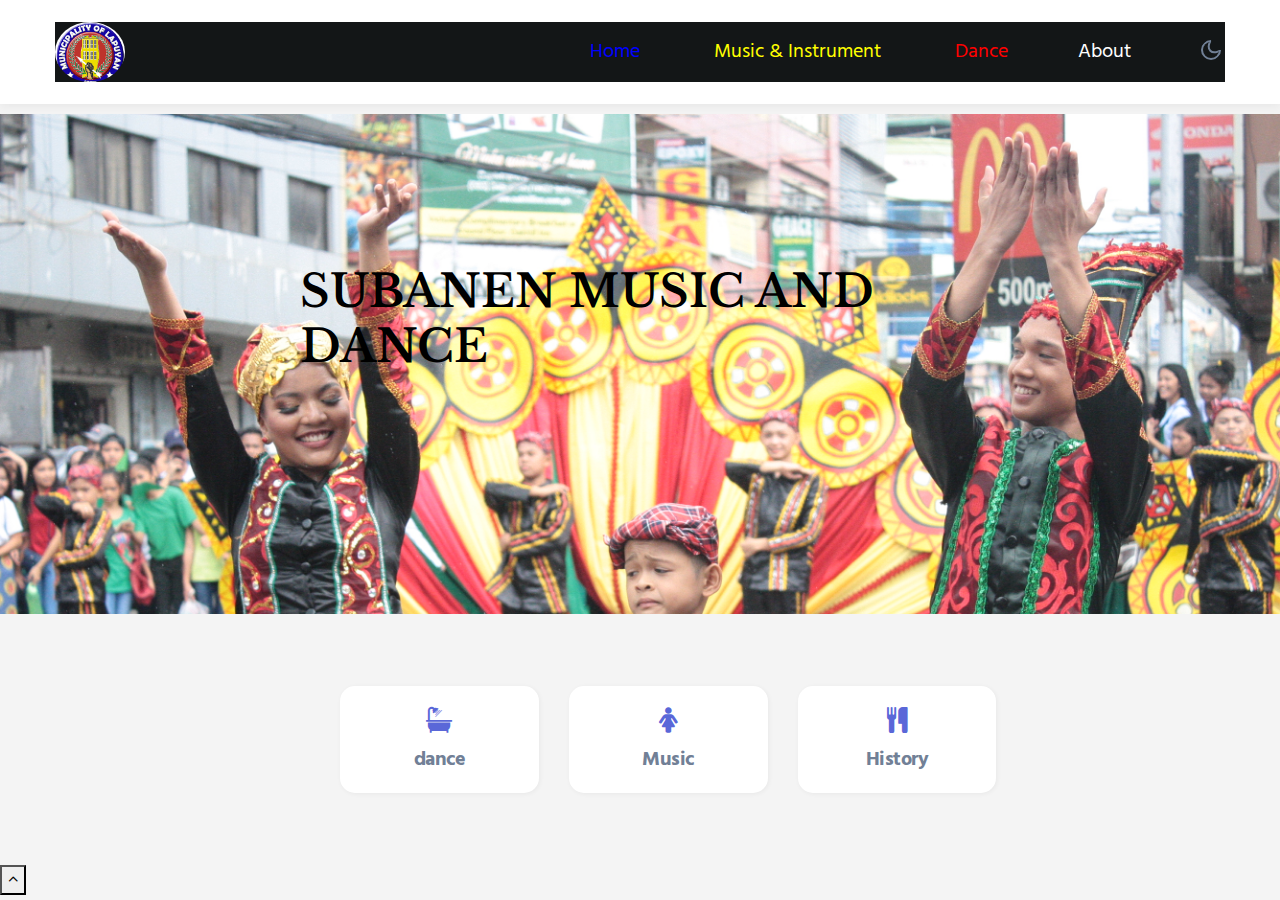
==== index.html @ 3950cb8a "Add files via upload" ====
<!doctype html>
<html lang="en">
  <head>
    <!-- Required meta tags -->
    <meta charset="utf-8">
    <meta name="viewport" content="width=device-width, initial-scale=1, shrink-to-fit=no">

    <title></title>

    <link href="//fonts.googleapis.com/css2?family=Hind:wght@300;400;500;600&display=swap" rel="stylesheet">
    <link href="//fonts.googleapis.com/css2?family=Libre+Baskerville:wght@400;700&display=swap" rel="stylesheet">

    <!-- Template CSS -->
    <link rel="stylesheet" href="assets/css/style-starter.css">
  </head>
  <body>
<!-- header -->
<header class="w3l-header">
	<div class="container">
	<!--/nav-->
	<nav class="navbar navbar-expand-lg navbar-light fill px-lg-0 py-0 px-sm-3 px-0">
        <a class="navbar-brand" href="">
				<span class="logo"></span></a>
			<!-- if logo is image enable this   
						<a class="navbar-brand" href="#index.html">
							<img src="image-path" alt="Your logo" title="Your logo" style="height:35px;" />
						</a> -->

			
			<button class="navbar-toggler collapsed" type="button" data-toggle="collapse"
				data-target="#navbarSupportedContent" aria-controls="navbarSupportedContent" aria-expanded="false"
				aria-label="Toggle navigation">
				<!-- <span class="navbar-toggler-icon"></span> -->
				<span class="fa icon-expand fa-bars"></span>
				<span class="fa icon-close fa-times"></span>
			</button>

			<div class="collapse navbar-collapse" id="navbarSupportedContent">
				<nav class="mx-auto">
					
				</nav>
                    <ul>
                        <li class="nav-item active"><a href="index.html"style="color:blue">Home</a></li>
                        <li><a href="music.html"style="color:yellow">Music & Instrument</a>
                        <!--Fridt Tier Drop Down-->
                       <ul>  
                      
								<div class="home-content__video">
                    <a class="video-link" href="https://www.youtube.com/watch?v=8z6-WwGQr9k" data-lity>
                        <span class="video-icon"></span>
                        <li><span <a href="video-text">Subayan</a></span></li>
                    </a>
                </div>
				
                                
								<div class="home-content__video">
                    <a class="video-link" href="https://www.youtube.com/watch?v=G3PCLOgq6PM" data-lity>
                        <span class="video-icon"></span>
                        <li><span <a href="video-text">Tabobo</a></span></li>
                    </a>
                </div>
                               
								<div class="home-content__video">
                    <a class="video-link" href="https://www.youtube.com/watch?v=gpxB38NHsgQ" data-lity>
                        <span class="video-icon"></span>
                        <li><span <a href="video-text">Gukom</a></span></li>
                    </a>
                </div>
				
                                
								<div class="home-content__video">
                    <a class="video-link" href="https://www.youtube.com/watch?v=YJctLpor7Vg" data-lity>
                        <span class="video-icon"></span>
                        <li><span <a href="video-text">Ginindingan</a></span></li>
                    </a>
                </div>
				
                                
								<div class="home-content__video">
                    <a class="video-link" href="https://www.youtube.com/watch?v=Czh1oqx0Bpw" data-lity>
                        <span class="video-icon"></span>
                        <li><span <a href="video-text">Kulintang</a></span></li>
                    </a>
                </div>
				
                              
								<div class="home-content__video">
                    <a class="video-link" href="https://www.youtube.com/watch?v=uOnIwhuUYgw" data-lity>
                        <span class="video-icon"></span>
                        <li><span<a href="video-text">Agong</a></span></li>
                    </a>
                </div>
                                
								<div class="home-content__video">
                    <a class="video-link" href="https://www.youtube.com/watch?v=FreP8WkdviU" data-lity>
                        <span class="video-icon"></span>
                        <li><span<a href="video-text">Demdem</a></span></li>
                    </a>
                                <li><a href="music.html"></a>
								<div class="home-content__video">
                    <a class="video-link" href="https://www.youtube.com/watch?v=Tob0i39uHGk" data-lity>
                        <span class="video-icon"></span>
                        <li><span<a href="video-text">Semba</a></span></li>
                    </a>
				</div>
				
				 <li><a href="music.html"></a>
								<div class="home-content__video">
                    <a class="video-link" href="https://www.youtube.com/watch?v=4IkmCCgRWU8" data-lity>
                        <span class="video-icon"></span>
                        <li><span<a href="video-text">Gabbang</a></span></li>
                    </a>
                                    
                                </li>
                            </ul>
        
                        </li>
                        <li><a href="dance.html"style="color:red">Dance</a>
                            <!--First Tier Drop Down-->
                            <ul>
                            <li><a href="buklog.html"></a></li>
							<div class="home-content__video">
                    <a class="video-link" href="https://www.youtube.com/watch?v=zJ0ZwVniYSg&t=11s" data-lity>
                        <span class="video-icon"></span>
                        <li><span <a href="video-text">Buklog</a></span></li>
                    </a>
				 </div>
                            <li><a href="dance.html"></a></li>
							<div class="home-content__video">
                    <a class="video-link" href="https://www.youtube.com/watch?v=xkCrdiYAxQo&t=8s" data-lity>
                        <span class="video-icon"></span>
                        <li><span <a href="video-text">Shot</a></span></li>
                    </a>
				 </div>
                            <li><a href="dance.html"></a></li>
							<li><a href="dance.html"></a></li>
							<div class="home-content__video">
                    <a class="video-link" href="https://www.youtube.com/watch?v=8Go92mBapaU" data-lity>
                        <span class="video-icon"></span>
                        <li><span <a href="video-text">Dayaw</a></span></li>
                    </a>
				 </div>
							
                            <li><a href="dance.html"></a></li>
							<li><a href="dance.html"></a></li>
							<div class="home-content__video">
                    <a class="video-link" href="https://www.youtube.com/watch?v=zhqDdRkydtg" data-lity>
                        <span class="video-icon"></span>
                        <li><span <a href="video-text">Sabay</a></span></li>
                    </a>
				 </div>
                            
							<li><a href="dance.html"></a></li>
							<li><a href="dance.html"></a></li>
							<div class="home-content__video">
                    <a class="video-link" href="https://www.youtube.com/watch?v=ZwG4IwFyUVY" data-lity>
                        <span class="video-icon"></span>
                        <li><span <a href="video-text">Shelayan</a></span></li>
                    </a>
				 </div>
                            
							<li><a href="dance.html"></a></li>
							<li><a href="dance.html"></a></li>
							<div class="home-content__video">
                    <a class="video-link" href="https://www.youtube.com/watch?v=YgyDSYlbQ4A" data-lity>
                        <span class="video-icon"></span>
                        <li><span <a href="video-text">Agong</a></span></li>
                    </a>
				 </div>
                            
							<li><a href="dance.html"></a></li>
							<li><a href="dance.html"></a></li>
							<div class="home-content__video">
                    <a class="video-link" href="https://www.youtube.com/watch?v=FtrOIGWJoCE" data-lity>
                        <span class="video-icon"></span>
                        <li><span <a href="video-text">Courship</a></span></li>
                    </a>
				 </div>
                           
							<li><a href="dance.html"></a></li>
							<li><a href="dance.html"></a></li>
							<div class="home-content__video">
                    <a class="video-link" href="https://www.youtube.com/watch?v=F0woB5XzWuw" data-lity>
                        <span class="video-icon"></span>
                        <li><span <a href="video-text">Sohten</a></span></li>
                    </a>
				 </div>
							
                        </ul>
				<li><a href="about.html">About</a>
			</div>
			<!-- toggle switch for light and dark theme -->
			<div class="mobile-position">
				<nav class="navigation">
					<div class="theme-switch-wrapper">
						<label class="theme-switch" for="checkbox">
							<input type="checkbox" id="checkbox">
							<div class="mode-container">
								<i class="gg-sun"></i>
								<i class="gg-moon"></i>
							</div>
						</label>
					</div>
				</nav>
			</div>
			<!-- //toggle switch for light and dark theme -->
		</div>
	</nav>
	<!--//nav-->
</header>
<!-- //header -->
<!-- /homeblock1-->
    <div class="bg-class1">
        <div class="bg-class">
         
                <!-- //homeblock1-->
            <div class="bg-head">
                <section class="w3l-testimonials" id="testimonials">
                    <div class="item">
                                    <div class="row slider-info" style="height: 400px; padding-left: 300px; margin-top: 10px;">
                                        <div class="col-lg-8 message-info align-self">
                                            <h1 style="margin-top:5%; color:black" class="title-big mb-4" style="width: 600px;font-size: 500px; font-family: 'Trebuchet MS', 'Lucida Sans Unicode', 'Lucida Grande', 'Lucida Sans', Arial, sans-serif; ">
                                                SUBANEN MUSIC AND DANCE
                                            </h1>
                                            <p class="message"></p>
                                    </div>
                                </div>                  
                            </div>
                        </div>
                    </div>
                    <!-- /main-slider -->
                </section>
            </div>
        </div>
    </div>
   
<!-- /homeblock1-->
    <div class="bg-class1">
        <div class="bg-class">
                <section class="w3l-homeblock1 py-sm-5 py-4">
                    <div class="container py-md-4">
                        <div class="grids-area-hny main-cont-wthree-fea row" style="margin-left: 270px;">
                            <div class="col-lg-3 col-6 grids-feature">
                                <a href="buklog.html">
                                    <div class="area-box">
                                        <span class="fa fa-bath"></span>
                                        <h4 class="title-head">dance</h4>
                                    </div>
                                </a>
                            </div>
                            <div class="col-lg-3 col-6 grids-feature">
                                <a href="contact.html">
                                    <div class="area-box">
                                        <span class="fa fa-female"></span>
                                        <h4 class="title-head">Music</h4>
                                    </div>
                                </a>
                            </div>
                            <div class="col-lg-3 col-6 grids-feature mt-lg-0 mt-md-4 mt-3">
                                <a href="history.html">
                                    <div class="area-box">
                                        <span class="fa fa-cutlery"></span>
                                        <h4 class="title-head">History</h4>
                                    </div>
                                </a>
                            </div>
                        
                        </div>
                    </div>
                </section>
                <!-- //homeblock1-->
  <!-- move top -->
  <button onclick="topFunction()" id="movetop" title="Go to top">
    <span class="fa fa-angle-up"></span>
  </button>
  <script>
    // When the user scrolls down 20px from the top of the document, show the button
    window.onscroll = function () {
      scrollFunction()
    };

    function scrollFunction() {
      if (document.body.scrollTop > 20 || document.documentElement.scrollTop > 20) {
        document.getElementById("movetop").style.display = "block";
      } else {
        document.getElementById("movetop").style.display = "none";
      }
    }

    // When the user clicks on the button, scroll to the top of the document
    function topFunction() {
      document.body.scrollTop = 0;
      document.documentElement.scrollTop = 0;
    }
  </script>
  <!-- /move top -->
</section>
<!-- //footer-28 block -->

<!-- disable body scroll which navbar is in active -->
<script>
  $(function () {
    $('.navbar-toggler').click(function () {
      $('body').toggleClass('noscroll');
    })
  });
</script>
<!-- disable body scroll which navbar is in active -->

<!-- Template JavaScript -->
<script src="assets/js/jquery-3.3.1.min.js"></script>

<!-- theme changer js -->
<script src="assets/js/theme-change.js"></script>
<!-- //theme changer js -->

<!-- courses owlcarousel -->
<script src="assets/js/owl.carousel.js"></script>

<!-- script for testimonials -->
<script>
  $(document).ready(function () {
    $('.owl-testimonial').owlCarousel({
      loop: true,
      margin: 0,
      nav: true,
      responsiveClass: true,
      autoplay: false,
      autoplayTimeout: 5000,
      autoplaySpeed: 1000,
      autoplayHoverPause: false,
      responsive: {
        0: {
          items: 1,
          nav: false
        },
        480: {
          items: 1,
          nav: false
        },
        667: {
          items: 1,
          nav: true
        },
        1000: {
          items: 1,
          nav: true
        }
      }
    })
  })
</script>
<!-- //script for testimonials -->

<!-- bootstrap -->
<script src="assets/js/bootstrap.min.js"></script>

</body>

</html>
---- assets/css/style-starter.css ----
@charset "UTF-8";

:root {
  --blue: #007bff;
  --indigo: #6610f2;
  --purple: #6f42c1;
  --pink: #e83e8c;
  --red: #dc3545;
  --orange: #fd7e14;
  --yellow: #ffc107;
  --green: #28a745;
  --teal: #20c997;
  --cyan: #17a2b8;
  --white: #fff;
  --gray: #6c757d;
  --gray-dark: #343a40;
  --primary: #5a67d8;
  --secondary: #6c757d;
  --success: #28a745;
  --info: #17a2b8;
  --warning: #ffc107;
  --danger: #dc3545;
  --light: #f8f9fa;
  --dark: #343a40;
  --breakpoint-xs: 0;
  --breakpoint-sm: 576px;
  --breakpoint-md: 768px;
  --breakpoint-lg: 992px;
  --breakpoint-xl: 1200px;
  --font-family-sans-serif: -apple-system, BlinkMacSystemFont, "Segoe UI", Roboto, "Helvetica Neue", Arial, "Noto Sans", sans-serif, "Apple Color Emoji", "Segoe UI Emoji", "Segoe UI Symbol", "Noto Color Emoji";
  --font-family-monospace: SFMono-Regular, Menlo, Monaco, Consolas, "Liberation Mono", "Courier New", monospace; }

*,
*::before,
*::after {
  box-sizing: border-box; }

html {
  font-family: sans-serif;
  line-height: 1.15;
  -webkit-text-size-adjust: 100%;
  -webkit-tap-highlight-color: rgba(0, 0, 0, 0); }

article, aside, figcaption, figure, footer, header, hgroup, main, nav, section {
  display: block; }

body {
  margin: 0;
  font-family: -apple-system, BlinkMacSystemFont, "Segoe UI", Roboto, "Helvetica Neue", Arial, "Noto Sans", sans-serif, "Apple Color Emoji", "Segoe UI Emoji", "Segoe UI Symbol", "Noto Color Emoji";
  font-size: 1rem;
  font-weight: 400;
  line-height: 1.5;
  color: #212529;
  text-align: left;
  background-color: #fff; }

[tabindex="-1"]:focus:not(:focus-visible) {
  outline: 0 !important; }


.logo {
  background: url(../images/logo.png) no-repeat 0px 0px;
  background-size: cover;
  height: 60px;
  width: 70px;
  border-radius: 50%;
}

.bg-head{
    background: url(../images/subanen.jpg) no-repeat;
    background-size: cover;
    height: 500px;
	width: 1350px;
  }
.bg-head1{
    height: 150px;
  }

hr {
  box-sizing: content-box;
  height: 0;
  overflow: visible; }

h1, h2, h3, h4, h5, h6 {
  margin-top: 0;
  margin-bottom: 0.5rem; }

p {
  margin-top: 0;
  margin-bottom: 1rem; }

abbr[title],
abbr[data-original-title] {
  text-decoration: underline;
  -webkit-text-decoration: underline dotted;
          text-decoration: underline dotted;
  cursor: help;
  border-bottom: 0;
  -webkit-text-decoration-skip-ink: none;
          text-decoration-skip-ink: none; }

address {
  margin-bottom: 1rem;
  font-style: normal;
  line-height: inherit; }

nav{
    background-color: #131617;
}
nav ul {
    padding: 0;
    margin: 0;
    list-style: none;
    position: relative;
}
nav ul li{
    padding-right: 50px;
    display: inline-block;
    background-color: #131617;
}
nav a{
    display: block;
    padding: 0 10px;
    color: #fff;
    line-height: 60px;
    font-size: 20px;
    text-decoration: none;
}
/* Hide Dropdown by Default*/
nav ul ul {
    display: none;
    position: absolute;
    top: 60px;
   
}

nav ul ul li a {
  width: 170px;
  border-left: 1px solid white;
  border-right: 1px solid white;
}
/* hover */
nav a:hover{
    background-color: #fff;
    color: #171a1d;
}
/* Display Dropdown on Hover */
nav ul li:hover > ul {
    display: inherit;
    
}
/* Fisrt Tier Dropdown */
nav ul ul li{
    width: 170px;
    float: none;
    display: list-item;
    position: relative;

}





ol,
ul,
dl {
  margin-top: 0;
  margin-bottom: 1rem; }

ol ol,
ul ul,
ol ul,
ul ol {
  margin-bottom: 0; }

dt {
  font-weight: 700; }

dd {
  margin-bottom: .5rem;
  margin-left: 0; }

blockquote {
  margin: 0 0 1rem; }

b,
strong {
  font-weight: bolder; }

small {
  font-size: 80%; }

sub,
sup {
  position: relative;
  font-size: 75%;
  line-height: 0;
  vertical-align: baseline; }

sub {
  bottom: -.25em; }

sup {
  top: -.5em; }

a {
  color: #5a67d8;
  text-decoration: none;
  background-color: transparent; }
  a:hover {
    color: #2c3bba;
    text-decoration: underline; }

a:not([href]) {
  color: inherit;
  text-decoration: none; }
  a:not([href]):hover {
    color: inherit;
    text-decoration: none; }

pre,
code,
kbd,
samp {
  font-family: SFMono-Regular, Menlo, Monaco, Consolas, "Liberation Mono", "Courier New", monospace;
  font-size: 1em; }

pre {
  margin-top: 0;
  margin-bottom: 1rem;
  overflow: auto; }

figure {
  margin: 0 0 1rem; }

img {
  vertical-align: middle;
  border-style: none; }

svg {
  overflow: hidden;
  vertical-align: middle; }

table {
  border-collapse: collapse; }

caption {
  padding-top: 0.75rem;
  padding-bottom: 0.75rem;
  color: #6c757d;
  text-align: left;
  caption-side: bottom; }

th {
  text-align: inherit; }

label {
  display: inline-block;
  margin-bottom: 0.5rem; }

button {
  border-radius: 0; }

button:focus {
  outline: 1px dotted;
  outline: 5px auto -webkit-focus-ring-color; }

input,
button,
select,
optgroup,
textarea {
  margin: 0;
  font-family: inherit;
  font-size: inherit;
  line-height: inherit; }

button,
input {
  overflow: visible; }

button,
select {
  text-transform: none; }

select {
  word-wrap: normal; }

button,
[type="button"],
[type="reset"],
[type="submit"] {
  -webkit-appearance: button; }

button:not(:disabled),
[type="button"]:not(:disabled),
[type="reset"]:not(:disabled),
[type="submit"]:not(:disabled) {
  cursor: pointer; }

button::-moz-focus-inner,
[type="button"]::-moz-focus-inner,
[type="reset"]::-moz-focus-inner,
[type="submit"]::-moz-focus-inner {
  padding: 0;
  border-style: none; }

input[type="radio"],
input[type="checkbox"] {
  box-sizing: border-box;
  padding: 0; }

input[type="date"],
input[type="time"],
input[type="datetime-local"],
input[type="month"] {
  -webkit-appearance: listbox; }

textarea {
  overflow: auto;
  resize: vertical; }

fieldset {
  min-width: 0;
  padding: 0;
  margin: 0;
  border: 0; }

legend {
  display: block;
  width: 100%;
  max-width: 100%;
  padding: 0;
  margin-bottom: .5rem;
  font-size: 1.5rem;
  line-height: inherit;
  color: inherit;
  white-space: normal; }
  @media (max-width: 1200px) {
    legend {
      font-size: calc(1.275rem + 0.3vw) ; } }

progress {
  vertical-align: baseline; }

[type="number"]::-webkit-inner-spin-button,
[type="number"]::-webkit-outer-spin-button {
  height: auto; }

[type="search"] {
  outline-offset: -2px;
  -webkit-appearance: none; }

[type="search"]::-webkit-search-decoration {
  -webkit-appearance: none; }

::-webkit-file-upload-button {
  font: inherit;
  -webkit-appearance: button; }

output {
  display: inline-block; }

summary {
  display: list-item;
  cursor: pointer; }

template {
  display: none; }

[hidden] {
  display: none !important; }

h1, h2, h3, h4, h5, h6,
.h1, .h2, .h3, .h4, .h5, .h6 {
  margin-bottom: 0.5rem;
  font-weight: 500;
  line-height: 1.2; }

h1, .h1 {
  font-size: 2.5rem; }
  @media (max-width: 1200px) {
    h1, .h1 {
      font-size: calc(1.375rem + 1.5vw) ; } }

h2, .h2 {
  font-size: 2rem; }
  @media (max-width: 1200px) {
    h2, .h2 {
      font-size: calc(1.325rem + 0.9vw) ; } }

h3, .h3 {
  font-size: 1.75rem; }
  @media (max-width: 1200px) {
    h3, .h3 {
      font-size: calc(1.3rem + 0.6vw) ; } }

h4, .h4 {
  font-size: 1.5rem; }
  @media (max-width: 1200px) {
    h4, .h4 {
      font-size: calc(1.275rem + 0.3vw) ; } }

h5, .h5 {
  font-size: 1.25rem; }

h6, .h6 {
  font-size: 1rem; }

.lead {
  font-size: 1.25rem;
  font-weight: 300; }

.display-1 {
  font-size: 6rem;
  font-weight: 300;
  line-height: 1.2; }
  @media (max-width: 1200px) {
    .display-1 {
      font-size: calc(1.725rem + 5.7vw) ; } }

.display-2 {
  font-size: 5.5rem;
  font-weight: 300;
  line-height: 1.2; }
  @media (max-width: 1200px) {
    .display-2 {
      font-size: calc(1.675rem + 5.1vw) ; } }

.display-3 {
  font-size: 4.5rem;
  font-weight: 300;
  line-height: 1.2; }
  @media (max-width: 1200px) {
    .display-3 {
      font-size: calc(1.575rem + 3.9vw) ; } }

.display-4 {
  font-size: 3.5rem;
  font-weight: 300;
  line-height: 1.2; }
  @media (max-width: 1200px) {
    .display-4 {
      font-size: calc(1.475rem + 2.7vw) ; } }

hr {
  margin-top: 1rem;
  margin-bottom: 1rem;
  border: 0;
  border-top: 1px solid rgba(0, 0, 0, 0.1); }

small,
.small {
  font-size: 80%;
  font-weight: 400; }

mark,
.mark {
  padding: 0.2em;
  background-color: #fcf8e3; }

.list-unstyled {
  padding-left: 0;
  list-style: none; }

.list-inline {
  padding-left: 0;
  list-style: none; }

.list-inline-item {
  display: inline-block; }
  .list-inline-item:not(:last-child) {
    margin-right: 0.5rem; }

.initialism {
  font-size: 90%;
  text-transform: uppercase; }

.blockquote {
  margin-bottom: 1rem;
  font-size: 1.25rem; }

.blockquote-footer {
  display: block;
  font-size: 80%;
  color: #6c757d; }
  .blockquote-footer::before {
    content: "\2014\00A0"; }

.img-fluid {
  max-width: 100%;
  height: auto; }

.img-thumbnail {
  padding: 0.25rem;
  background-color: green;
  border: 1px solid #dee2e6;
  border-radius: 0.25rem;
  max-width: 100%;
  height: auto; }

.figure {
  display: inline-block; }

.figure-img {
  margin-bottom: 0.5rem;
  line-height: 1; }

.figure-caption {
  font-size: 90%;
  color: #6c757d; }

code {
  font-size: 87.5%;
  color: #e83e8c;
  word-wrap: break-word; }
  a > code {
    color: inherit; }

kbd {
  padding: 0.2rem 0.4rem;
  font-size: 87.5%;
  color: #fff;
  background-color: #212529;
  border-radius: 0.2rem; }
  kbd kbd {
    padding: 0;
    font-size: 100%;
    font-weight: 700; }

pre {
  display: block;
  font-size: 87.5%;
  color: #212529; }
  pre code {
    font-size: inherit;
    color: inherit;
    word-break: normal; }

.pre-scrollable {
  max-height: 340px;
  overflow-y: scroll; }

.container {
  width: 100%;
  padding-right: 15px;
  padding-left: 15px;
  margin-right: auto;
  margin-left: auto; }
  @media (min-width: 576px) {
    .container {
      max-width: 540px; } }
  @media (min-width: 768px) {
    .container {
      max-width: 720px; } }
  @media (min-width: 992px) {
    .container {
      max-width: 960px; } }
  @media (min-width: 1200px) {
    .container {
      max-width: 1140px; } }

.container-fluid, .container-sm, .container-md, .container-lg, .container-xl {
  width: 100%;
  padding-right: 15px;
  padding-left: 15px;
  margin-right: auto;
  margin-left: auto; }

@media (min-width: 576px) {
  .container, .container-sm {
    max-width: 540px; } }

@media (min-width: 768px) {
  .container, .container-sm, .container-md {
    max-width: 720px; } }

@media (min-width: 992px) {
  .container, .container-sm, .container-md, .container-lg {
    max-width: 960px; } }

@media (min-width: 1200px) {
  .container, .container-sm, .container-md, .container-lg, .container-xl {
    max-width: 1140px; } }

.row {
  display: flex;
  flex-wrap: wrap;
  margin-right: -15px;
  margin-left: -15px; }

.no-gutters {
  margin-right: 0;
  margin-left: 0; }
  .no-gutters > .col,
  .no-gutters > [class*="col-"] {
    padding-right: 0;
    padding-left: 0; }

.col-1, .col-2, .col-3, .col-4, .col-5, .col-6, .col-7, .col-8, .col-9, .col-10, .col-11, .col-12, .col,
.col-auto, .col-sm-1, .col-sm-2, .col-sm-3, .col-sm-4, .col-sm-5, .col-sm-6, .col-sm-7, .col-sm-8, .col-sm-9, .col-sm-10, .col-sm-11, .col-sm-12, .col-sm,
.col-sm-auto, .col-md-1, .col-md-2, .col-md-3, .col-md-4, .col-md-5, .col-md-6, .col-md-7, .col-md-8, .col-md-9, .col-md-10, .col-md-11, .col-md-12, .col-md,
.col-md-auto, .col-lg-1, .col-lg-2, .col-lg-3, .col-lg-4, .col-lg-5, .col-lg-6, .col-lg-7, .col-lg-8, .col-lg-9, .col-lg-10, .col-lg-11, .col-lg-12, .col-lg,
.col-lg-auto, .col-xl-1, .col-xl-2, .col-xl-3, .col-xl-4, .col-xl-5, .col-xl-6, .col-xl-7, .col-xl-8, .col-xl-9, .col-xl-10, .col-xl-11, .col-xl-12, .col-xl,
.col-xl-auto {
  position: relative;
  width: 100%;
  padding-right: 15px;
  padding-left: 15px; }

.col {
  flex-basis: 0;
  flex-grow: 1;
  max-width: 100%; }

.row-cols-1 > * {
  flex: 0 0 100%;
  max-width: 100%; }

.row-cols-2 > * {
  flex: 0 0 50%;
  max-width: 50%; }

.row-cols-3 > * {
  flex: 0 0 33.33333%;
  max-width: 33.33333%; }

.row-cols-4 > * {
  flex: 0 0 25%;
  max-width: 25%; }

.row-cols-5 > * {
  flex: 0 0 20%;
  max-width: 20%; }

.row-cols-6 > * {
  flex: 0 0 16.66667%;
  max-width: 16.66667%; }

.col-auto {
  flex: 0 0 auto;
  width: auto;
  max-width: 100%; }

.col-1 {
  flex: 0 0 8.33333%;
  max-width: 8.33333%; }

.col-2 {
  flex: 0 0 16.66667%;
  max-width: 16.66667%; }

.col-3 {
  flex: 0 0 25%;
  max-width: 25%; }

.col-4 {
  flex: 0 0 33.33333%;
  max-width: 33.33333%; }

.col-5 {
  flex: 0 0 41.66667%;
  max-width: 41.66667%; }

.col-6 {
  flex: 0 0 50%;
  max-width: 50%; }

.col-7 {
  flex: 0 0 58.33333%;
  max-width: 58.33333%; }

.col-8 {
  flex: 0 0 66.66667%;
  max-width: 66.66667%; }

.col-9 {
  flex: 0 0 75%;
  max-width: 75%; }

.col-10 {
  flex: 0 0 83.33333%;
  max-width: 83.33333%; }

.col-11 {
  flex: 0 0 91.66667%;
  max-width: 91.66667%; }

.col-12 {
  flex: 0 0 100%;
  max-width: 100%; }

.order-first {
  order: -1; }

.order-last {
  order: 13; }

.order-0 {
  order: 0; }

.order-1 {
  order: 1; }

.order-2 {
  order: 2; }

.order-3 {
  order: 3; }

.order-4 {
  order: 4; }

.order-5 {
  order: 5; }

.order-6 {
  order: 6; }

.order-7 {
  order: 7; }

.order-8 {
  order: 8; }

.order-9 {
  order: 9; }

.order-10 {
  order: 10; }

.order-11 {
  order: 11; }

.order-12 {
  order: 12; }

.offset-1 {
  margin-left: 8.33333%; }

.offset-2 {
  margin-left: 16.66667%; }

.offset-3 {
  margin-left: 25%; }

.offset-4 {
  margin-left: 33.33333%; }

.offset-5 {
  margin-left: 41.66667%; }

.offset-6 {
  margin-left: 50%; }

.offset-7 {
  margin-left: 58.33333%; }

.offset-8 {
  margin-left: 66.66667%; }

.offset-9 {
  margin-left: 75%; }

.offset-10 {
  margin-left: 83.33333%; }

.offset-11 {
  margin-left: 91.66667%; }

@media (min-width: 576px) {
  .col-sm {
    flex-basis: 0;
    flex-grow: 1;
    max-width: 100%; }
  .row-cols-sm-1 > * {
    flex: 0 0 100%;
    max-width: 100%; }
  .row-cols-sm-2 > * {
    flex: 0 0 50%;
    max-width: 50%; }
  .row-cols-sm-3 > * {
    flex: 0 0 33.33333%;
    max-width: 33.33333%; }
  .row-cols-sm-4 > * {
    flex: 0 0 25%;
    max-width: 25%; }
  .row-cols-sm-5 > * {
    flex: 0 0 20%;
    max-width: 20%; }
  .row-cols-sm-6 > * {
    flex: 0 0 16.66667%;
    max-width: 16.66667%; }
  .col-sm-auto {
    flex: 0 0 auto;
    width: auto;
    max-width: 100%; }
  .col-sm-1 {
    flex: 0 0 8.33333%;
    max-width: 8.33333%; }
  .col-sm-2 {
    flex: 0 0 16.66667%;
    max-width: 16.66667%; }
  .col-sm-3 {
    flex: 0 0 25%;
    max-width: 25%; }
  .col-sm-4 {
    flex: 0 0 33.33333%;
    max-width: 33.33333%; }
  .col-sm-5 {
    flex: 0 0 41.66667%;
    max-width: 41.66667%; }
  .col-sm-6 {
    flex: 0 0 50%;
    max-width: 50%; }
  .col-sm-7 {
    flex: 0 0 58.33333%;
    max-width: 58.33333%; }
  .col-sm-8 {
    flex: 0 0 66.66667%;
    max-width: 66.66667%; }
  .col-sm-9 {
    flex: 0 0 75%;
    max-width: 75%; }
  .col-sm-10 {
    flex: 0 0 83.33333%;
    max-width: 83.33333%; }
  .col-sm-11 {
    flex: 0 0 91.66667%;
    max-width: 91.66667%; }
  .col-sm-12 {
    flex: 0 0 100%;
    max-width: 100%; }
  .order-sm-first {
    order: -1; }
  .order-sm-last {
    order: 13; }
  .order-sm-0 {
    order: 0; }
  .order-sm-1 {
    order: 1; }
  .order-sm-2 {
    order: 2; }
  .order-sm-3 {
    order: 3; }
  .order-sm-4 {
    order: 4; }
  .order-sm-5 {
    order: 5; }
  .order-sm-6 {
    order: 6; }
  .order-sm-7 {
    order: 7; }
  .order-sm-8 {
    order: 8; }
  .order-sm-9 {
    order: 9; }
  .order-sm-10 {
    order: 10; }
  .order-sm-11 {
    order: 11; }
  .order-sm-12 {
    order: 12; }
  .offset-sm-0 {
    margin-left: 0; }
  .offset-sm-1 {
    margin-left: 8.33333%; }
  .offset-sm-2 {
    margin-left: 16.66667%; }
  .offset-sm-3 {
    margin-left: 25%; }
  .offset-sm-4 {
    margin-left: 33.33333%; }
  .offset-sm-5 {
    margin-left: 41.66667%; }
  .offset-sm-6 {
    margin-left: 50%; }
  .offset-sm-7 {
    margin-left: 58.33333%; }
  .offset-sm-8 {
    margin-left: 66.66667%; }
  .offset-sm-9 {
    margin-left: 75%; }
  .offset-sm-10 {
    margin-left: 83.33333%; }
  .offset-sm-11 {
    margin-left: 91.66667%; } }

@media (min-width: 768px) {
  .col-md {
    flex-basis: 0;
    flex-grow: 1;
    max-width: 100%; }
  .row-cols-md-1 > * {
    flex: 0 0 100%;
    max-width: 100%; }
  .row-cols-md-2 > * {
    flex: 0 0 50%;
    max-width: 50%; }
  .row-cols-md-3 > * {
    flex: 0 0 33.33333%;
    max-width: 33.33333%; }
  .row-cols-md-4 > * {
    flex: 0 0 25%;
    max-width: 25%; }
  .row-cols-md-5 > * {
    flex: 0 0 20%;
    max-width: 20%; }
  .row-cols-md-6 > * {
    flex: 0 0 16.66667%;
    max-width: 16.66667%; }
  .col-md-auto {
    flex: 0 0 auto;
    width: auto;
    max-width: 100%; }
  .col-md-1 {
    flex: 0 0 8.33333%;
    max-width: 8.33333%; }
  .col-md-2 {
    flex: 0 0 16.66667%;
    max-width: 16.66667%; }
  .col-md-3 {
    flex: 0 0 25%;
    max-width: 25%; }
  .col-md-4 {
    flex: 0 0 33.33333%;
    max-width: 33.33333%; }
  .col-md-5 {
    flex: 0 0 41.66667%;
    max-width: 41.66667%; }
  .col-md-6 {
    flex: 0 0 50%;
    max-width: 50%; }
  .col-md-7 {
    flex: 0 0 58.33333%;
    max-width: 58.33333%; }
  .col-md-8 {
    flex: 0 0 66.66667%;
    max-width: 66.66667%; }
  .col-md-9 {
    flex: 0 0 75%;
    max-width: 75%; }
  .col-md-10 {
    flex: 0 0 83.33333%;
    max-width: 83.33333%; }
  .col-md-11 {
    flex: 0 0 91.66667%;
    max-width: 91.66667%; }
  .col-md-12 {
    flex: 0 0 100%;
    max-width: 100%; }
  .order-md-first {
    order: -1; }
  .order-md-last {
    order: 13; }
  .order-md-0 {
    order: 0; }
  .order-md-1 {
    order: 1; }
  .order-md-2 {
    order: 2; }
  .order-md-3 {
    order: 3; }
  .order-md-4 {
    order: 4; }
  .order-md-5 {
    order: 5; }
  .order-md-6 {
    order: 6; }
  .order-md-7 {
    order: 7; }
  .order-md-8 {
    order: 8; }
  .order-md-9 {
    order: 9; }
  .order-md-10 {
    order: 10; }
  .order-md-11 {
    order: 11; }
  .order-md-12 {
    order: 12; }
  .offset-md-0 {
    margin-left: 0; }
  .offset-md-1 {
    margin-left: 8.33333%; }
  .offset-md-2 {
    margin-left: 16.66667%; }
  .offset-md-3 {
    margin-left: 25%; }
  .offset-md-4 {
    margin-left: 33.33333%; }
  .offset-md-5 {
    margin-left: 41.66667%; }
  .offset-md-6 {
    margin-left: 50%; }
  .offset-md-7 {
    margin-left: 58.33333%; }
  .offset-md-8 {
    margin-left: 66.66667%; }
  .offset-md-9 {
    margin-left: 75%; }
  .offset-md-10 {
    margin-left: 83.33333%; }
  .offset-md-11 {
    margin-left: 91.66667%; } }

@media (min-width: 992px) {
  .col-lg {
    flex-basis: 0;
    flex-grow: 1;
    max-width: 100%; }
  .row-cols-lg-1 > * {
    flex: 0 0 100%;
    max-width: 100%; }
  .row-cols-lg-2 > * {
    flex: 0 0 50%;
    max-width: 50%; }
  .row-cols-lg-3 > * {
    flex: 0 0 33.33333%;
    max-width: 33.33333%; }
  .row-cols-lg-4 > * {
    flex: 0 0 25%;
    max-width: 25%; }
  .row-cols-lg-5 > * {
    flex: 0 0 20%;
    max-width: 20%; }
  .row-cols-lg-6 > * {
    flex: 0 0 16.66667%;
    max-width: 16.66667%; }
  .col-lg-auto {
    flex: 0 0 auto;
    width: auto;
    max-width: 100%; }
  .col-lg-1 {
    flex: 0 0 8.33333%;
    max-width: 8.33333%; }
  .col-lg-2 {
    flex: 0 0 16.66667%;
    max-width: 16.66667%; }
  .col-lg-3 {
    flex: 0 0 25%;
    max-width: 25%; }
  .col-lg-4 {
    flex: 0 0 33.33333%;
    max-width: 33.33333%; }
  .col-lg-5 {
    flex: 0 0 41.66667%;
    max-width: 41.66667%; }
  .col-lg-6 {
    flex: 0 0 50%;
    max-width: 50%; }
  .col-lg-7 {
    flex: 0 0 58.33333%;
    max-width: 58.33333%; }
  .col-lg-8 {
    flex: 0 0 66.66667%;
    max-width: 66.66667%; }
  .col-lg-9 {
    flex: 0 0 75%;
    max-width: 75%; }
  .col-lg-10 {
    flex: 0 0 83.33333%;
    max-width: 83.33333%; }
  .col-lg-11 {
    flex: 0 0 91.66667%;
    max-width: 91.66667%; }
  .col-lg-12 {
    flex: 0 0 100%;
    max-width: 100%; }
  .order-lg-first {
    order: -1; }
  .order-lg-last {
    order: 13; }
  .order-lg-0 {
    order: 0; }
  .order-lg-1 {
    order: 1; }
  .order-lg-2 {
    order: 2; }
  .order-lg-3 {
    order: 3; }
  .order-lg-4 {
    order: 4; }
  .order-lg-5 {
    order: 5; }
  .order-lg-6 {
    order: 6; }
  .order-lg-7 {
    order: 7; }
  .order-lg-8 {
    order: 8; }
  .order-lg-9 {
    order: 9; }
  .order-lg-10 {
    order: 10; }
  .order-lg-11 {
    order: 11; }
  .order-lg-12 {
    order: 12; }
  .offset-lg-0 {
    margin-left: 0; }
  .offset-lg-1 {
    margin-left: 8.33333%; }
  .offset-lg-2 {
    margin-left: 16.66667%; }
  .offset-lg-3 {
    margin-left: 25%; }
  .offset-lg-4 {
    margin-left: 33.33333%; }
  .offset-lg-5 {
    margin-left: 41.66667%; }
  .offset-lg-6 {
    margin-left: 50%; }
  .offset-lg-7 {
    margin-left: 58.33333%; }
  .offset-lg-8 {
    margin-left: 66.66667%; }
  .offset-lg-9 {
    margin-left: 75%; }
  .offset-lg-10 {
    margin-left: 83.33333%; }
  .offset-lg-11 {
    margin-left: 91.66667%; } }

@media (min-width: 1200px) {
  .col-xl {
    flex-basis: 0;
    flex-grow: 1;
    max-width: 100%; }
  .row-cols-xl-1 > * {
    flex: 0 0 100%;
    max-width: 100%; }
  .row-cols-xl-2 > * {
    flex: 0 0 50%;
    max-width: 50%; }
  .row-cols-xl-3 > * {
    flex: 0 0 33.33333%;
    max-width: 33.33333%; }
  .row-cols-xl-4 > * {
    flex: 0 0 25%;
    max-width: 25%; }
  .row-cols-xl-5 > * {
    flex: 0 0 20%;
    max-width: 20%; }
  .row-cols-xl-6 > * {
    flex: 0 0 16.66667%;
    max-width: 16.66667%; }
  .col-xl-auto {
    flex: 0 0 auto;
    width: auto;
    max-width: 100%; }
  .col-xl-1 {
    flex: 0 0 8.33333%;
    max-width: 8.33333%; }
  .col-xl-2 {
    flex: 0 0 16.66667%;
    max-width: 16.66667%; }
  .col-xl-3 {
    flex: 0 0 25%;
    max-width: 25%; }
  .col-xl-4 {
    flex: 0 0 33.33333%;
    max-width: 33.33333%; }
  .col-xl-5 {
    flex: 0 0 41.66667%;
    max-width: 41.66667%; }
  .col-xl-6 {
    flex: 0 0 50%;
    max-width: 50%; }
  .col-xl-7 {
    flex: 0 0 58.33333%;
    max-width: 58.33333%; }
  .col-xl-8 {
    flex: 0 0 66.66667%;
    max-width: 66.66667%; }
  .col-xl-9 {
    flex: 0 0 75%;
    max-width: 75%; }
  .col-xl-10 {
    flex: 0 0 83.33333%;
    max-width: 83.33333%; }
  .col-xl-11 {
    flex: 0 0 91.66667%;
    max-width: 91.66667%; }
  .col-xl-12 {
    flex: 0 0 100%;
    max-width: 100%; }
  .order-xl-first {
    order: -1; }
  .order-xl-last {
    order: 13; }
  .order-xl-0 {
    order: 0; }
  .order-xl-1 {
    order: 1; }
  .order-xl-2 {
    order: 2; }
  .order-xl-3 {
    order: 3; }
  .order-xl-4 {
    order: 4; }
  .order-xl-5 {
    order: 5; }
  .order-xl-6 {
    order: 6; }
  .order-xl-7 {
    order: 7; }
  .order-xl-8 {
    order: 8; }
  .order-xl-9 {
    order: 9; }
  .order-xl-10 {
    order: 10; }
  .order-xl-11 {
    order: 11; }
  .order-xl-12 {
    order: 12; }
  .offset-xl-0 {
    margin-left: 0; }
  .offset-xl-1 {
    margin-left: 8.33333%; }
  .offset-xl-2 {
    margin-left: 16.66667%; }
  .offset-xl-3 {
    margin-left: 25%; }
  .offset-xl-4 {
    margin-left: 33.33333%; }
  .offset-xl-5 {
    margin-left: 41.66667%; }
  .offset-xl-6 {
    margin-left: 50%; }
  .offset-xl-7 {
    margin-left: 58.33333%; }
  .offset-xl-8 {
    margin-left: 66.66667%; }
  .offset-xl-9 {
    margin-left: 75%; }
  .offset-xl-10 {
    margin-left: 83.33333%; }
  .offset-xl-11 {
    margin-left: 91.66667%; } }

.table {
  width: 100%;
  margin-bottom: 1rem;
  color: #212529; }
  .table th,
  .table td {
    padding: 0.75rem;
    vertical-align: top;
    border-top: 1px solid #dee2e6; }
  .table thead th {
    vertical-align: bottom;
    border-bottom: 2px solid #dee2e6; }
  .table tbody + tbody {
    border-top: 2px solid #dee2e6; }

.table-sm th,
.table-sm td {
  padding: 0.3rem; }

.table-bordered {
  border: 1px solid #dee2e6; }
  .table-bordered th,
  .table-bordered td {
    border: 1px solid #dee2e6; }
  .table-bordered thead th,
  .table-bordered thead td {
    border-bottom-width: 2px; }

.table-borderless th,
.table-borderless td,
.table-borderless thead th,
.table-borderless tbody + tbody {
  border: 0; }

.table-striped tbody tr:nth-of-type(odd) {
  background-color: rgba(0, 0, 0, 0.05); }

.table-hover tbody tr:hover {
  color: #212529;
  background-color: rgba(0, 0, 0, 0.075); }

.table-primary,
.table-primary > th,
.table-primary > td {
  background-color: #d1d4f4; }

.table-primary th,
.table-primary td,
.table-primary thead th,
.table-primary tbody + tbody {
  border-color: #a9b0eb; }

.table-hover .table-primary:hover {
  background-color: #bcc1ef; }
  .table-hover .table-primary:hover > td,
  .table-hover .table-primary:hover > th {
    background-color: #bcc1ef; }

.table-secondary,
.table-secondary > th,
.table-secondary > td {
  background-color: #d6d8db; }

.table-secondary th,
.table-secondary td,
.table-secondary thead th,
.table-secondary tbody + tbody {
  border-color: #b3b7bb; }

.table-hover .table-secondary:hover {
  background-color: #c8cbcf; }
  .table-hover .table-secondary:hover > td,
  .table-hover .table-secondary:hover > th {
    background-color: #c8cbcf; }

.table-success,
.table-success > th,
.table-success > td {
  background-color: #c3e6cb; }

.table-success th,
.table-success td,
.table-success thead th,
.table-success tbody + tbody {
  border-color: #8fd19e; }

.table-hover .table-success:hover {
  background-color: #b1dfbb; }
  .table-hover .table-success:hover > td,
  .table-hover .table-success:hover > th {
    background-color: #b1dfbb; }

.table-info,
.table-info > th,
.table-info > td {
  background-color: #bee5eb; }

.table-info th,
.table-info td,
.table-info thead th,
.table-info tbody + tbody {
  border-color: #86cfda; }

.table-hover .table-info:hover {
  background-color: #abdde5; }
  .table-hover .table-info:hover > td,
  .table-hover .table-info:hover > th {
    background-color: #abdde5; }

.table-warning,
.table-warning > th,
.table-warning > td {
  background-color: #ffeeba; }

.table-warning th,
.table-warning td,
.table-warning thead th,
.table-warning tbody + tbody {
  border-color: #ffdf7e; }

.table-hover .table-warning:hover {
  background-color: #ffe8a1; }
  .table-hover .table-warning:hover > td,
  .table-hover .table-warning:hover > th {
    background-color: #ffe8a1; }

.table-danger,
.table-danger > th,
.table-danger > td {
  background-color: #f5c6cb; }

.table-danger th,
.table-danger td,
.table-danger thead th,
.table-danger tbody + tbody {
  border-color: #ed969e; }

.table-hover .table-danger:hover {
  background-color: #f1b0b7; }
  .table-hover .table-danger:hover > td,
  .table-hover .table-danger:hover > th {
    background-color: #f1b0b7; }

.table-light,
.table-light > th,
.table-light > td {
  background-color: #fdfdfe; }

.table-light th,
.table-light td,
.table-light thead th,
.table-light tbody + tbody {
  border-color: #fbfcfc; }

.table-hover .table-light:hover {
  background-color: #ececf6; }
  .table-hover .table-light:hover > td,
  .table-hover .table-light:hover > th {
    background-color: #ececf6; }

.table-dark,
.table-dark > th,
.table-dark > td {
  background-color: #c6c8ca; }

.table-dark th,
.table-dark td,
.table-dark thead th,
.table-dark tbody + tbody {
  border-color: #95999c; }

.table-hover .table-dark:hover {
  background-color: #b9bbbe; }
  .table-hover .table-dark:hover > td,
  .table-hover .table-dark:hover > th {
    background-color: #b9bbbe; }

.table-active,
.table-active > th,
.table-active > td {
  background-color: rgba(0, 0, 0, 0.075); }

.table-hover .table-active:hover {
  background-color: rgba(0, 0, 0, 0.075); }
  .table-hover .table-active:hover > td,
  .table-hover .table-active:hover > th {
    background-color: rgba(0, 0, 0, 0.075); }

.table .thead-dark th {
  color: #fff;
  background-color: #343a40;
  border-color: #454d55; }

.table .thead-light th {
  color: #495057;
  background-color: #e9ecef;
  border-color: #dee2e6; }

.table-dark {
  color: #fff;
  background-color: #343a40; }
  .table-dark th,
  .table-dark td,
  .table-dark thead th {
    border-color: #454d55; }
  .table-dark.table-bordered {
    border: 0; }
  .table-dark.table-striped tbody tr:nth-of-type(odd) {
    background-color: rgba(255, 255, 255, 0.05); }
  .table-dark.table-hover tbody tr:hover {
    color: #fff;
    background-color: rgba(255, 255, 255, 0.075); }

@media (max-width: 575.98px) {
  .table-responsive-sm {
    display: block;
    width: 100%;
    overflow-x: auto;
    -webkit-overflow-scrolling: touch; }
    .table-responsive-sm > .table-bordered {
      border: 0; } }

@media (max-width: 767.98px) {
  .table-responsive-md {
    display: block;
    width: 100%;
    overflow-x: auto;
    -webkit-overflow-scrolling: touch; }
    .table-responsive-md > .table-bordered {
      border: 0; } }

@media (max-width: 991.98px) {
  .table-responsive-lg {
    display: block;
    width: 100%;
    overflow-x: auto;
    -webkit-overflow-scrolling: touch; }
    .table-responsive-lg > .table-bordered {
      border: 0; } }

@media (max-width: 1199.98px) {
  .table-responsive-xl {
    display: block;
    width: 100%;
    overflow-x: auto;
    -webkit-overflow-scrolling: touch; }
    .table-responsive-xl > .table-bordered {
      border: 0; } }

.table-responsive {
  display: block;
  width: 100%;
  overflow-x: auto;
  -webkit-overflow-scrolling: touch; }
  .table-responsive > .table-bordered {
    border: 0; }

.form-control {
  display: block;
  width: 100%;
  height: calc(1.5em + 0.75rem + 2px);
  padding: 0.375rem 0.75rem;
  font-size: 1rem;
  font-weight: 400;
  line-height: 1.5;
  color: #495057;
  background-color: #fff;
  background-clip: padding-box;
  border: 1px solid #ced4da;
  border-radius: 0.25rem;
  transition: border-color 0.15s ease-in-out, box-shadow 0.15s ease-in-out; }
  @media (prefers-reduced-motion: reduce) {
    .form-control {
      transition: none; } }
  .form-control::-ms-expand {
    background-color: transparent;
    border: 0; }
  .form-control:-moz-focusring {
    color: transparent;
    text-shadow: 0 0 0 #495057; }
  .form-control:focus {
    color: #495057;
    background-color: #fff;
    border-color: #c1c6f0;
    outline: 0;
    box-shadow: 0 0 0 0.2rem rgba(90, 103, 216, 0.25); }
  .form-control::-webkit-input-placeholder {
    color: #6c757d;
    opacity: 1; }
  .form-control::-moz-placeholder {
    color: #6c757d;
    opacity: 1; }
  .form-control:-ms-input-placeholder {
    color: #6c757d;
    opacity: 1; }
  .form-control::-ms-input-placeholder {
    color: #6c757d;
    opacity: 1; }
  .form-control::placeholder {
    color: #6c757d;
    opacity: 1; }
  .form-control:disabled, .form-control[readonly] {
    background-color: #e9ecef;
    opacity: 1; }

select.form-control:focus::-ms-value {
  color: #495057;
  background-color: #fff; }

.form-control-file,
.form-control-range {
  display: block;
  width: 100%; }

.col-form-label {
  padding-top: calc(0.375rem + 1px);
  padding-bottom: calc(0.375rem + 1px);
  margin-bottom: 0;
  font-size: inherit;
  line-height: 1.5; }

.col-form-label-lg {
  padding-top: calc(0.5rem + 1px);
  padding-bottom: calc(0.5rem + 1px);
  font-size: 1.25rem;
  line-height: 1.5; }

.col-form-label-sm {
  padding-top: calc(0.25rem + 1px);
  padding-bottom: calc(0.25rem + 1px);
  font-size: 0.875rem;
  line-height: 1.5; }

.form-control-plaintext {
  display: block;
  width: 100%;
  padding: 0.375rem 0;
  margin-bottom: 0;
  font-size: 1rem;
  line-height: 1.5;
  color: #212529;
  background-color: transparent;
  border: solid transparent;
  border-width: 1px 0; }
  .form-control-plaintext.form-control-sm, .form-control-plaintext.form-control-lg {
    padding-right: 0;
    padding-left: 0; }

.form-control-sm {
  height: calc(1.5em + 0.5rem + 2px);
  padding: 0.25rem 0.5rem;
  font-size: 0.875rem;
  line-height: 1.5;
  border-radius: 0.2rem; }

.form-control-lg {
  height: calc(1.5em + 1rem + 2px);
  padding: 0.5rem 1rem;
  font-size: 1.25rem;
  line-height: 1.5;
  border-radius: 0.3rem; }

select.form-control[size], select.form-control[multiple] {
  height: auto; }

textarea.form-control {
  height: auto; }

.form-group {
  margin-bottom: 1rem; }

.form-text {
  display: block;
  margin-top: 0.25rem; }

.form-row {
  display: flex;
  flex-wrap: wrap;
  margin-right: -5px;
  margin-left: -5px; }
  .form-row > .col,
  .form-row > [class*="col-"] {
    padding-right: 5px;
    padding-left: 5px; }

.form-check {
  position: relative;
  display: block;
  padding-left: 1.25rem; }

.form-check-input {
  position: absolute;
  margin-top: 0.3rem;
  margin-left: -1.25rem; }
  .form-check-input[disabled] ~ .form-check-label,
  .form-check-input:disabled ~ .form-check-label {
    color: #6c757d; }

.form-check-label {
  margin-bottom: 0; }

.form-check-inline {
  display: inline-flex;
  align-items: center;
  padding-left: 0;
  margin-right: 0.75rem; }
  .form-check-inline .form-check-input {
    position: static;
    margin-top: 0;
    margin-right: 0.3125rem;
    margin-left: 0; }

.valid-feedback {
  display: none;
  width: 100%;
  margin-top: 0.25rem;
  font-size: 80%;
  color: #28a745; }

.valid-tooltip {
  position: absolute;
  top: 100%;
  z-index: 5;
  display: none;
  max-width: 100%;
  padding: 0.25rem 0.5rem;
  margin-top: .1rem;
  font-size: 0.875rem;
  line-height: 1.5;
  color: #fff;
  background-color: rgba(40, 167, 69, 0.9);
  border-radius: 0.25rem; }

.was-validated :valid ~ .valid-feedback,
.was-validated :valid ~ .valid-tooltip,
.is-valid ~ .valid-feedback,
.is-valid ~ .valid-tooltip {
  display: block; }

.was-validated .form-control:valid, .form-control.is-valid {
  border-color: #28a745;
  padding-right: calc(1.5em + 0.75rem);
  background-image: url("data:image/svg+xml,%3csvg xmlns='http://www.w3.org/2000/svg' width='8' height='8' viewBox='0 0 8 8'%3e%3cpath fill='%2328a745' d='M2.3 6.73L.6 4.53c-.4-1.04.46-1.4 1.1-.8l1.1 1.4 3.4-3.8c.6-.63 1.6-.27 1.2.7l-4 4.6c-.43.5-.8.4-1.1.1z'/%3e%3c/svg%3e");
  background-repeat: no-repeat;
  background-position: right calc(0.375em + 0.1875rem) center;
  background-size: calc(0.75em + 0.375rem) calc(0.75em + 0.375rem); }
  .was-validated .form-control:valid:focus, .form-control.is-valid:focus {
    border-color: #28a745;
    box-shadow: 0 0 0 0.2rem rgba(40, 167, 69, 0.25); }

.was-validated textarea.form-control:valid, textarea.form-control.is-valid {
  padding-right: calc(1.5em + 0.75rem);
  background-position: top calc(0.375em + 0.1875rem) right calc(0.375em + 0.1875rem); }

.was-validated .custom-select:valid, .custom-select.is-valid {
  border-color: #28a745;
  padding-right: calc(0.75em + 2.3125rem);
  background: url("data:image/svg+xml,%3csvg xmlns='http://www.w3.org/2000/svg' width='4' height='5' viewBox='0 0 4 5'%3e%3cpath fill='%23343a40' d='M2 0L0 2h4zm0 5L0 3h4z'/%3e%3c/svg%3e") no-repeat right 0.75rem center/8px 10px, url("data:image/svg+xml,%3csvg xmlns='http://www.w3.org/2000/svg' width='8' height='8' viewBox='0 0 8 8'%3e%3cpath fill='%2328a745' d='M2.3 6.73L.6 4.53c-.4-1.04.46-1.4 1.1-.8l1.1 1.4 3.4-3.8c.6-.63 1.6-.27 1.2.7l-4 4.6c-.43.5-.8.4-1.1.1z'/%3e%3c/svg%3e") #fff no-repeat center right 1.75rem/calc(0.75em + 0.375rem) calc(0.75em + 0.375rem); }
  .was-validated .custom-select:valid:focus, .custom-select.is-valid:focus {
    border-color: #28a745;
    box-shadow: 0 0 0 0.2rem rgba(40, 167, 69, 0.25); }

.was-validated .form-check-input:valid ~ .form-check-label, .form-check-input.is-valid ~ .form-check-label {
  color: #28a745; }

.was-validated .form-check-input:valid ~ .valid-feedback,
.was-validated .form-check-input:valid ~ .valid-tooltip, .form-check-input.is-valid ~ .valid-feedback,
.form-check-input.is-valid ~ .valid-tooltip {
  display: block; }

.was-validated .custom-control-input:valid ~ .custom-control-label, .custom-control-input.is-valid ~ .custom-control-label {
  color: #28a745; }
  .was-validated .custom-control-input:valid ~ .custom-control-label::before, .custom-control-input.is-valid ~ .custom-control-label::before {
    border-color: #28a745; }

.was-validated .custom-control-input:valid:checked ~ .custom-control-label::before, .custom-control-input.is-valid:checked ~ .custom-control-label::before {
  border-color: #34ce57;
  background-color: #34ce57; }

.was-validated .custom-control-input:valid:focus ~ .custom-control-label::before, .custom-control-input.is-valid:focus ~ .custom-control-label::before {
  box-shadow: 0 0 0 0.2rem rgba(40, 167, 69, 0.25); }

.was-validated .custom-control-input:valid:focus:not(:checked) ~ .custom-control-label::before, .custom-control-input.is-valid:focus:not(:checked) ~ .custom-control-label::before {
  border-color: #28a745; }

.was-validated .custom-file-input:valid ~ .custom-file-label, .custom-file-input.is-valid ~ .custom-file-label {
  border-color: #28a745; }

.was-validated .custom-file-input:valid:focus ~ .custom-file-label, .custom-file-input.is-valid:focus ~ .custom-file-label {
  border-color: #28a745;
  box-shadow: 0 0 0 0.2rem rgba(40, 167, 69, 0.25); }

.invalid-feedback {
  display: none;
  width: 100%;
  margin-top: 0.25rem;
  font-size: 80%;
  color: #dc3545; }

.invalid-tooltip {
  position: absolute;
  top: 100%;
  z-index: 5;
  display: none;
  max-width: 100%;
  padding: 0.25rem 0.5rem;
  margin-top: .1rem;
  font-size: 0.875rem;
  line-height: 1.5;
  color: #fff;
  background-color: rgba(220, 53, 69, 0.9);
  border-radius: 0.25rem; }

.was-validated :invalid ~ .invalid-feedback,
.was-validated :invalid ~ .invalid-tooltip,
.is-invalid ~ .invalid-feedback,
.is-invalid ~ .invalid-tooltip {
  display: block; }

.was-validated .form-control:invalid, .form-control.is-invalid {
  border-color: #dc3545;
  padding-right: calc(1.5em + 0.75rem);
  background-image: url("data:image/svg+xml,%3csvg xmlns='http://www.w3.org/2000/svg' width='12' height='12' fill='none' stroke='%23dc3545' viewBox='0 0 12 12'%3e%3ccircle cx='6' cy='6' r='4.5'/%3e%3cpath stroke-linejoin='round' d='M5.8 3.6h.4L6 6.5z'/%3e%3ccircle cx='6' cy='8.2' r='.6' fill='%23dc3545' stroke='none'/%3e%3c/svg%3e");
  background-repeat: no-repeat;
  background-position: right calc(0.375em + 0.1875rem) center;
  background-size: calc(0.75em + 0.375rem) calc(0.75em + 0.375rem); }
  .was-validated .form-control:invalid:focus, .form-control.is-invalid:focus {
    border-color: #dc3545;
    box-shadow: 0 0 0 0.2rem rgba(220, 53, 69, 0.25); }

.was-validated textarea.form-control:invalid, textarea.form-control.is-invalid {
  padding-right: calc(1.5em + 0.75rem);
  background-position: top calc(0.375em + 0.1875rem) right calc(0.375em + 0.1875rem); }

.was-validated .custom-select:invalid, .custom-select.is-invalid {
  border-color: #dc3545;
  padding-right: calc(0.75em + 2.3125rem);
  background: url("data:image/svg+xml,%3csvg xmlns='http://www.w3.org/2000/svg' width='4' height='5' viewBox='0 0 4 5'%3e%3cpath fill='%23343a40' d='M2 0L0 2h4zm0 5L0 3h4z'/%3e%3c/svg%3e") no-repeat right 0.75rem center/8px 10px, url("data:image/svg+xml,%3csvg xmlns='http://www.w3.org/2000/svg' width='12' height='12' fill='none' stroke='%23dc3545' viewBox='0 0 12 12'%3e%3ccircle cx='6' cy='6' r='4.5'/%3e%3cpath stroke-linejoin='round' d='M5.8 3.6h.4L6 6.5z'/%3e%3ccircle cx='6' cy='8.2' r='.6' fill='%23dc3545' stroke='none'/%3e%3c/svg%3e") #fff no-repeat center right 1.75rem/calc(0.75em + 0.375rem) calc(0.75em + 0.375rem); }
  .was-validated .custom-select:invalid:focus, .custom-select.is-invalid:focus {
    border-color: #dc3545;
    box-shadow: 0 0 0 0.2rem rgba(220, 53, 69, 0.25); }

.was-validated .form-check-input:invalid ~ .form-check-label, .form-check-input.is-invalid ~ .form-check-label {
  color: #dc3545; }

.was-validated .form-check-input:invalid ~ .invalid-feedback,
.was-validated .form-check-input:invalid ~ .invalid-tooltip, .form-check-input.is-invalid ~ .invalid-feedback,
.form-check-input.is-invalid ~ .invalid-tooltip {
  display: block; }

.was-validated .custom-control-input:invalid ~ .custom-control-label, .custom-control-input.is-invalid ~ .custom-control-label {
  color: #dc3545; }
  .was-validated .custom-control-input:invalid ~ .custom-control-label::before, .custom-control-input.is-invalid ~ .custom-control-label::before {
    border-color: #dc3545; }

.was-validated .custom-control-input:invalid:checked ~ .custom-control-label::before, .custom-control-input.is-invalid:checked ~ .custom-control-label::before {
  border-color: #e4606d;
  background-color: #e4606d; }

.was-validated .custom-control-input:invalid:focus ~ .custom-control-label::before, .custom-control-input.is-invalid:focus ~ .custom-control-label::before {
  box-shadow: 0 0 0 0.2rem rgba(220, 53, 69, 0.25); }

.was-validated .custom-control-input:invalid:focus:not(:checked) ~ .custom-control-label::before, .custom-control-input.is-invalid:focus:not(:checked) ~ .custom-control-label::before {
  border-color: #dc3545; }

.was-validated .custom-file-input:invalid ~ .custom-file-label, .custom-file-input.is-invalid ~ .custom-file-label {
  border-color: #dc3545; }

.was-validated .custom-file-input:invalid:focus ~ .custom-file-label, .custom-file-input.is-invalid:focus ~ .custom-file-label {
  border-color: #dc3545;
  box-shadow: 0 0 0 0.2rem rgba(220, 53, 69, 0.25); }

.form-inline {
  display: flex;
  flex-flow: row wrap;
  align-items: center; }
  .form-inline .form-check {
    width: 100%; }
  @media (min-width: 576px) {
    .form-inline label {
      display: flex;
      align-items: center;
      justify-content: center;
      margin-bottom: 0; }
    .form-inline .form-group {
      display: flex;
      flex: 0 0 auto;
      flex-flow: row wrap;
      align-items: center;
      margin-bottom: 0; }
    .form-inline .form-control {
      display: inline-block;
      width: auto;
      vertical-align: middle; }
    .form-inline .form-control-plaintext {
      display: inline-block; }
    .form-inline .input-group,
    .form-inline .custom-select {
      width: auto; }
    .form-inline .form-check {
      display: flex;
      align-items: center;
      justify-content: center;
      width: auto;
      padding-left: 0; }
    .form-inline .form-check-input {
      position: relative;
      flex-shrink: 0;
      margin-top: 0;
      margin-right: 0.25rem;
      margin-left: 0; }
    .form-inline .custom-control {
      align-items: center;
      justify-content: center; }
    .form-inline .custom-control-label {
      margin-bottom: 0; } }

.btn {
  display: inline-block;
  font-weight: 400;
  color: #212529;
  text-align: center;
  vertical-align: middle;
  cursor: pointer;
  -webkit-user-select: none;
     -moz-user-select: none;
      -ms-user-select: none;
          user-select: none;
  background-color: transparent;
  border: 1px solid transparent;
  padding: 0.375rem 0.75rem;
  font-size: 1rem;
  line-height: 1.5;
  border-radius: 0.25rem;
  transition: color 0.15s ease-in-out, background-color 0.15s ease-in-out, border-color 0.15s ease-in-out, box-shadow 0.15s ease-in-out; }
  @media (prefers-reduced-motion: reduce) {
    .btn {
      transition: none; } }
  .btn:hover {
    color: #212529;
    text-decoration: none; }
  .btn:focus, .btn.focus {
    outline: 0;
    box-shadow: 0 0 0 0.2rem rgba(90, 103, 216, 0.25); }
  .btn.disabled, .btn:disabled {
    opacity: 0.65; }

a.btn.disabled,
fieldset:disabled a.btn {
  pointer-events: none; }

.btn-primary {
  color: #fff;
  background-color: #5a67d8;
  border-color: #5a67d8; }
  .btn-primary:hover {
    color: #fff;
    background-color: #3b4bd1;
    border-color: #3141ce; }
  .btn-primary:focus, .btn-primary.focus {
    color: #fff;
    background-color: #3b4bd1;
    border-color: #3141ce;
    box-shadow: 0 0 0 0.2rem rgba(115, 126, 222, 0.5); }
  .btn-primary.disabled, .btn-primary:disabled {
    color: #fff;
    background-color: #5a67d8;
    border-color: #5a67d8; }
  .btn-primary:not(:disabled):not(.disabled):active, .btn-primary:not(:disabled):not(.disabled).active,
  .show > .btn-primary.dropdown-toggle {
    color: #fff;
    background-color: #3141ce;
    border-color: #2e3ec4; }
    .btn-primary:not(:disabled):not(.disabled):active:focus, .btn-primary:not(:disabled):not(.disabled).active:focus,
    .show > .btn-primary.dropdown-toggle:focus {
      box-shadow: 0 0 0 0.2rem rgba(115, 126, 222, 0.5); }

.btn-secondary {
  color: #fff;
  background-color: #6c757d;
  border-color: #6c757d; }
  .btn-secondary:hover {
    color: #fff;
    background-color: #5a6268;
    border-color: #545b62; }
  .btn-secondary:focus, .btn-secondary.focus {
    color: #fff;
    background-color: #5a6268;
    border-color: #545b62;
    box-shadow: 0 0 0 0.2rem rgba(130, 138, 145, 0.5); }
  .btn-secondary.disabled, .btn-secondary:disabled {
    color: #fff;
    background-color: #6c757d;
    border-color: #6c757d; }
  .btn-secondary:not(:disabled):not(.disabled):active, .btn-secondary:not(:disabled):not(.disabled).active,
  .show > .btn-secondary.dropdown-toggle {
    color: #fff;
    background-color: #545b62;
    border-color: #4e555b; }
    .btn-secondary:not(:disabled):not(.disabled):active:focus, .btn-secondary:not(:disabled):not(.disabled).active:focus,
    .show > .btn-secondary.dropdown-toggle:focus {
      box-shadow: 0 0 0 0.2rem rgba(130, 138, 145, 0.5); }

.btn-success {
  color: #fff;
  background-color: #28a745;
  border-color: #28a745; }
  .btn-success:hover {
    color: #fff;
    background-color: #218838;
    border-color: #1e7e34; }
  .btn-success:focus, .btn-success.focus {
    color: #fff;
    background-color: #218838;
    border-color: #1e7e34;
    box-shadow: 0 0 0 0.2rem rgba(72, 180, 97, 0.5); }
  .btn-success.disabled, .btn-success:disabled {
    color: #fff;
    background-color: #28a745;
    border-color: #28a745; }
  .btn-success:not(:disabled):not(.disabled):active, .btn-success:not(:disabled):not(.disabled).active,
  .show > .btn-success.dropdown-toggle {
    color: #fff;
    background-color: #1e7e34;
    border-color: #1c7430; }
    .btn-success:not(:disabled):not(.disabled):active:focus, .btn-success:not(:disabled):not(.disabled).active:focus,
    .show > .btn-success.dropdown-toggle:focus {
      box-shadow: 0 0 0 0.2rem rgba(72, 180, 97, 0.5); }

.btn-info {
  color: #fff;
  background-color: #17a2b8;
  border-color: #17a2b8; }
  .btn-info:hover {
    color: #fff;
    background-color: #138496;
    border-color: #117a8b; }
  .btn-info:focus, .btn-info.focus {
    color: #fff;
    background-color: #138496;
    border-color: #117a8b;
    box-shadow: 0 0 0 0.2rem rgba(58, 176, 195, 0.5); }
  .btn-info.disabled, .btn-info:disabled {
    color: #fff;
    background-color: #17a2b8;
    border-color: #17a2b8; }
  .btn-info:not(:disabled):not(.disabled):active, .btn-info:not(:disabled):not(.disabled).active,
  .show > .btn-info.dropdown-toggle {
    color: #fff;
    background-color: #117a8b;
    border-color: #10707f; }
    .btn-info:not(:disabled):not(.disabled):active:focus, .btn-info:not(:disabled):not(.disabled).active:focus,
    .show > .btn-info.dropdown-toggle:focus {
      box-shadow: 0 0 0 0.2rem rgba(58, 176, 195, 0.5); }

.btn-warning {
  color: #212529;
  background-color: #ffc107;
  border-color: #ffc107; }
  .btn-warning:hover {
    color: #212529;
    background-color: #e0a800;
    border-color: #d39e00; }
  .btn-warning:focus, .btn-warning.focus {
    color: #212529;
    background-color: #e0a800;
    border-color: #d39e00;
    box-shadow: 0 0 0 0.2rem rgba(222, 170, 12, 0.5); }
  .btn-warning.disabled, .btn-warning:disabled {
    color: #212529;
    background-color: #ffc107;
    border-color: #ffc107; }
  .btn-warning:not(:disabled):not(.disabled):active, .btn-warning:not(:disabled):not(.disabled).active,
  .show > .btn-warning.dropdown-toggle {
    color: #212529;
    background-color: #d39e00;
    border-color: #c69500; }
    .btn-warning:not(:disabled):not(.disabled):active:focus, .btn-warning:not(:disabled):not(.disabled).active:focus,
    .show > .btn-warning.dropdown-toggle:focus {
      box-shadow: 0 0 0 0.2rem rgba(222, 170, 12, 0.5); }

.btn-danger {
  color: #fff;
  background-color: #dc3545;
  border-color: #dc3545; }
  .btn-danger:hover {
    color: #fff;
    background-color: #c82333;
    border-color: #bd2130; }
  .btn-danger:focus, .btn-danger.focus {
    color: #fff;
    background-color: #c82333;
    border-color: #bd2130;
    box-shadow: 0 0 0 0.2rem rgba(225, 83, 97, 0.5); }
  .btn-danger.disabled, .btn-danger:disabled {
    color: #fff;
    background-color: #dc3545;
    border-color: #dc3545; }
  .btn-danger:not(:disabled):not(.disabled):active, .btn-danger:not(:disabled):not(.disabled).active,
  .show > .btn-danger.dropdown-toggle {
    color: #fff;
    background-color: #bd2130;
    border-color: #b21f2d; }
    .btn-danger:not(:disabled):not(.disabled):active:focus, .btn-danger:not(:disabled):not(.disabled).active:focus,
    .show > .btn-danger.dropdown-toggle:focus {
      box-shadow: 0 0 0 0.2rem rgba(225, 83, 97, 0.5); }

.btn-light {
  color: #212529;
  background-color: #f8f9fa;
  border-color: #f8f9fa; }
  .btn-light:hover {
    color: #212529;
    background-color: #e2e6ea;
    border-color: #dae0e5; }
  .btn-light:focus, .btn-light.focus {
    color: #212529;
    background-color: #e2e6ea;
    border-color: #dae0e5;
    box-shadow: 0 0 0 0.2rem rgba(216, 217, 219, 0.5); }
  .btn-light.disabled, .btn-light:disabled {
    color: #212529;
    background-color: #f8f9fa;
    border-color: #f8f9fa; }
  .btn-light:not(:disabled):not(.disabled):active, .btn-light:not(:disabled):not(.disabled).active,
  .show > .btn-light.dropdown-toggle {
    color: #212529;
    background-color: #dae0e5;
    border-color: #d3d9df; }
    .btn-light:not(:disabled):not(.disabled):active:focus, .btn-light:not(:disabled):not(.disabled).active:focus,
    .show > .btn-light.dropdown-toggle:focus {
      box-shadow: 0 0 0 0.2rem rgba(216, 217, 219, 0.5); }

.btn-dark {
  color: #fff;
  background-color: #343a40;
  border-color: #343a40; }
  .btn-dark:hover {
    color: #fff;
    background-color: #23272b;
    border-color: #1d2124; }
  .btn-dark:focus, .btn-dark.focus {
    color: #fff;
    background-color: #23272b;
    border-color: #1d2124;
    box-shadow: 0 0 0 0.2rem rgba(82, 88, 93, 0.5); }
  .btn-dark.disabled, .btn-dark:disabled {
    color: #fff;
    background-color: #343a40;
    border-color: #343a40; }
  .btn-dark:not(:disabled):not(.disabled):active, .btn-dark:not(:disabled):not(.disabled).active,
  .show > .btn-dark.dropdown-toggle {
    color: #fff;
    background-color: #1d2124;
    border-color: #171a1d; }
    .btn-dark:not(:disabled):not(.disabled):active:focus, .btn-dark:not(:disabled):not(.disabled).active:focus,
    .show > .btn-dark.dropdown-toggle:focus {
      box-shadow: 0 0 0 0.2rem rgba(82, 88, 93, 0.5); }

.btn-outline-primary {
  color: #5a67d8;
  border-color: #5a67d8; }
  .btn-outline-primary:hover {
    color: #fff;
    background-color: #5a67d8;
    border-color: #5a67d8; }
  .btn-outline-primary:focus, .btn-outline-primary.focus {
    box-shadow: 0 0 0 0.2rem rgba(90, 103, 216, 0.5); }
  .btn-outline-primary.disabled, .btn-outline-primary:disabled {
    color: #5a67d8;
    background-color: transparent; }
  .btn-outline-primary:not(:disabled):not(.disabled):active, .btn-outline-primary:not(:disabled):not(.disabled).active,
  .show > .btn-outline-primary.dropdown-toggle {
    color: #fff;
    background-color: #5a67d8;
    border-color: #5a67d8; }
    .btn-outline-primary:not(:disabled):not(.disabled):active:focus, .btn-outline-primary:not(:disabled):not(.disabled).active:focus,
    .show > .btn-outline-primary.dropdown-toggle:focus {
      box-shadow: 0 0 0 0.2rem rgba(90, 103, 216, 0.5); }

.btn-outline-secondary {
  color: #6c757d;
  border-color: #6c757d; }
  .btn-outline-secondary:hover {
    color: #fff;
    background-color: #6c757d;
    border-color: #6c757d; }
  .btn-outline-secondary:focus, .btn-outline-secondary.focus {
    box-shadow: 0 0 0 0.2rem rgba(108, 117, 125, 0.5); }
  .btn-outline-secondary.disabled, .btn-outline-secondary:disabled {
    color: #6c757d;
    background-color: transparent; }
  .btn-outline-secondary:not(:disabled):not(.disabled):active, .btn-outline-secondary:not(:disabled):not(.disabled).active,
  .show > .btn-outline-secondary.dropdown-toggle {
    color: #fff;
    background-color: #6c757d;
    border-color: #6c757d; }
    .btn-outline-secondary:not(:disabled):not(.disabled):active:focus, .btn-outline-secondary:not(:disabled):not(.disabled).active:focus,
    .show > .btn-outline-secondary.dropdown-toggle:focus {
      box-shadow: 0 0 0 0.2rem rgba(108, 117, 125, 0.5); }

.btn-outline-success {
  color: #28a745;
  border-color: #28a745; }
  .btn-outline-success:hover {
    color: #fff;
    background-color: #28a745;
    border-color: #28a745; }
  .btn-outline-success:focus, .btn-outline-success.focus {
    box-shadow: 0 0 0 0.2rem rgba(40, 167, 69, 0.5); }
  .btn-outline-success.disabled, .btn-outline-success:disabled {
    color: #28a745;
    background-color: transparent; }
  .btn-outline-success:not(:disabled):not(.disabled):active, .btn-outline-success:not(:disabled):not(.disabled).active,
  .show > .btn-outline-success.dropdown-toggle {
    color: #fff;
    background-color: #28a745;
    border-color: #28a745; }
    .btn-outline-success:not(:disabled):not(.disabled):active:focus, .btn-outline-success:not(:disabled):not(.disabled).active:focus,
    .show > .btn-outline-success.dropdown-toggle:focus {
      box-shadow: 0 0 0 0.2rem rgba(40, 167, 69, 0.5); }

.btn-outline-info {
  color: #17a2b8;
  border-color: #17a2b8; }
  .btn-outline-info:hover {
    color: #fff;
    background-color: #17a2b8;
    border-color: #17a2b8; }
  .btn-outline-info:focus, .btn-outline-info.focus {
    box-shadow: 0 0 0 0.2rem rgba(23, 162, 184, 0.5); }
  .btn-outline-info.disabled, .btn-outline-info:disabled {
    color: #17a2b8;
    background-color: transparent; }
  .btn-outline-info:not(:disabled):not(.disabled):active, .btn-outline-info:not(:disabled):not(.disabled).active,
  .show > .btn-outline-info.dropdown-toggle {
    color: #fff;
    background-color: #17a2b8;
    border-color: #17a2b8; }
    .btn-outline-info:not(:disabled):not(.disabled):active:focus, .btn-outline-info:not(:disabled):not(.disabled).active:focus,
    .show > .btn-outline-info.dropdown-toggle:focus {
      box-shadow: 0 0 0 0.2rem rgba(23, 162, 184, 0.5); }

.btn-outline-warning {
  color: #ffc107;
  border-color: #ffc107; }
  .btn-outline-warning:hover {
    color: #212529;
    background-color: #ffc107;
    border-color: #ffc107; }
  .btn-outline-warning:focus, .btn-outline-warning.focus {
    box-shadow: 0 0 0 0.2rem rgba(255, 193, 7, 0.5); }
  .btn-outline-warning.disabled, .btn-outline-warning:disabled {
    color: #ffc107;
    background-color: transparent; }
  .btn-outline-warning:not(:disabled):not(.disabled):active, .btn-outline-warning:not(:disabled):not(.disabled).active,
  .show > .btn-outline-warning.dropdown-toggle {
    color: #212529;
    background-color: #ffc107;
    border-color: #ffc107; }
    .btn-outline-warning:not(:disabled):not(.disabled):active:focus, .btn-outline-warning:not(:disabled):not(.disabled).active:focus,
    .show > .btn-outline-warning.dropdown-toggle:focus {
      box-shadow: 0 0 0 0.2rem rgba(255, 193, 7, 0.5); }

.btn-outline-danger {
  color: #dc3545;
  border-color: #dc3545; }
  .btn-outline-danger:hover {
    color: #fff;
    background-color: #dc3545;
    border-color: #dc3545; }
  .btn-outline-danger:focus, .btn-outline-danger.focus {
    box-shadow: 0 0 0 0.2rem rgba(220, 53, 69, 0.5); }
  .btn-outline-danger.disabled, .btn-outline-danger:disabled {
    color: #dc3545;
    background-color: transparent; }
  .btn-outline-danger:not(:disabled):not(.disabled):active, .btn-outline-danger:not(:disabled):not(.disabled).active,
  .show > .btn-outline-danger.dropdown-toggle {
    color: #fff;
    background-color: #dc3545;
    border-color: #dc3545; }
    .btn-outline-danger:not(:disabled):not(.disabled):active:focus, .btn-outline-danger:not(:disabled):not(.disabled).active:focus,
    .show > .btn-outline-danger.dropdown-toggle:focus {
      box-shadow: 0 0 0 0.2rem rgba(220, 53, 69, 0.5); }

.btn-outline-light {
  color: #f8f9fa;
  border-color: #f8f9fa; }
  .btn-outline-light:hover {
    color: #212529;
    background-color: #f8f9fa;
    border-color: #f8f9fa; }
  .btn-outline-light:focus, .btn-outline-light.focus {
    box-shadow: 0 0 0 0.2rem rgba(248, 249, 250, 0.5); }
  .btn-outline-light.disabled, .btn-outline-light:disabled {
    color: #f8f9fa;
    background-color: transparent; }
  .btn-outline-light:not(:disabled):not(.disabled):active, .btn-outline-light:not(:disabled):not(.disabled).active,
  .show > .btn-outline-light.dropdown-toggle {
    color: #212529;
    background-color: #f8f9fa;
    border-color: #f8f9fa; }
    .btn-outline-light:not(:disabled):not(.disabled):active:focus, .btn-outline-light:not(:disabled):not(.disabled).active:focus,
    .show > .btn-outline-light.dropdown-toggle:focus {
      box-shadow: 0 0 0 0.2rem rgba(248, 249, 250, 0.5); }

.btn-outline-dark {
  color: #343a40;
  border-color: #343a40; }
  .btn-outline-dark:hover {
    color: #fff;
    background-color: #343a40;
    border-color: #343a40; }
  .btn-outline-dark:focus, .btn-outline-dark.focus {
    box-shadow: 0 0 0 0.2rem rgba(52, 58, 64, 0.5); }
  .btn-outline-dark.disabled, .btn-outline-dark:disabled {
    color: #343a40;
    background-color: transparent; }
  .btn-outline-dark:not(:disabled):not(.disabled):active, .btn-outline-dark:not(:disabled):not(.disabled).active,
  .show > .btn-outline-dark.dropdown-toggle {
    color: #fff;
    background-color: #343a40;
    border-color: #343a40; }
    .btn-outline-dark:not(:disabled):not(.disabled):active:focus, .btn-outline-dark:not(:disabled):not(.disabled).active:focus,
    .show > .btn-outline-dark.dropdown-toggle:focus {
      box-shadow: 0 0 0 0.2rem rgba(52, 58, 64, 0.5); }

.btn-link {
  font-weight: 400;
  color: #5a67d8;
  text-decoration: none; }
  .btn-link:hover {
    color: #2c3bba;
    text-decoration: underline; }
  .btn-link:focus, .btn-link.focus {
    text-decoration: underline;
    box-shadow: none; }
  .btn-link:disabled, .btn-link.disabled {
    color: #6c757d;
    pointer-events: none; }

.btn-lg, .btn-group-lg > .btn {
  padding: 0.5rem 1rem;
  font-size: 1.25rem;
  line-height: 1.5;
  border-radius: 0.3rem; }

.btn-sm, .btn-group-sm > .btn {
  padding: 0.25rem 0.5rem;
  font-size: 0.875rem;
  line-height: 1.5;
  border-radius: 0.2rem; }

.btn-block {
  display: block;
  width: 100%; }
  .btn-block + .btn-block {
    margin-top: 0.5rem; }

input[type="submit"].btn-block,
input[type="reset"].btn-block,
input[type="button"].btn-block {
  width: 100%; }

.fade {
  transition: opacity 0.15s linear; }
  @media (prefers-reduced-motion: reduce) {
    .fade {
      transition: none; } }
  .fade:not(.show) {
    opacity: 0; }

.collapse:not(.show) {
  display: none; }

.collapsing {
  position: relative;
  height: 0;
  overflow: hidden;
  transition: height 0.35s ease; }
  @media (prefers-reduced-motion: reduce) {
    .collapsing {
      transition: none; } }

.dropup,
.dropright,
.dropdown,
.dropleft {
  position: relative; }

.dropdown-toggle {
  white-space: nowrap; }
  .dropdown-toggle::after {
    display: inline-block;
    margin-left: 0.255em;
    vertical-align: 0.255em;
    content: "";
    border-top: 0.3em solid;
    border-right: 0.3em solid transparent;
    border-bottom: 0;
    border-left: 0.3em solid transparent; }
  .dropdown-toggle:empty::after {
    margin-left: 0; }

.dropdown-menu {
  position: absolute;
  top: 100%;
  left: 0;
  z-index: 1000;
  display: none;
  float: left;
  min-width: 10rem;
  padding: 0.5rem 0;
  margin: 0.125rem 0 0;
  font-size: 1rem;
  color: #212529;
  text-align: left;
  list-style: none;
  background-color: #fff;
  background-clip: padding-box;
  border: 1px solid rgba(0, 0, 0, 0.15);
  border-radius: 0.25rem; }

.dropdown-menu-left {
  right: auto;
  left: 0; }

.dropdown-menu-right {
  right: 0;
  left: auto; }

@media (min-width: 576px) {
  .dropdown-menu-sm-left {
    right: auto;
    left: 0; }
  .dropdown-menu-sm-right {
    right: 0;
    left: auto; } }

@media (min-width: 768px) {
  .dropdown-menu-md-left {
    right: auto;
    left: 0; }
  .dropdown-menu-md-right {
    right: 0;
    left: auto; } }

@media (min-width: 992px) {
  .dropdown-menu-lg-left {
    right: auto;
    left: 0; }
  .dropdown-menu-lg-right {
    right: 0;
    left: auto; } }

@media (min-width: 1200px) {
  .dropdown-menu-xl-left {
    right: auto;
    left: 0; }
  .dropdown-menu-xl-right {
    right: 0;
    left: auto; } }

.dropup .dropdown-menu {
  top: auto;
  bottom: 100%;
  margin-top: 0;
  margin-bottom: 0.125rem; }

.dropup .dropdown-toggle::after {
  display: inline-block;
  margin-left: 0.255em;
  vertical-align: 0.255em;
  content: "";
  border-top: 0;
  border-right: 0.3em solid transparent;
  border-bottom: 0.3em solid;
  border-left: 0.3em solid transparent; }

.dropup .dropdown-toggle:empty::after {
  margin-left: 0; }

.dropright .dropdown-menu {
  top: 0;
  right: auto;
  left: 100%;
  margin-top: 0;
  margin-left: 0.125rem; }

.dropright .dropdown-toggle::after {
  display: inline-block;
  margin-left: 0.255em;
  vertical-align: 0.255em;
  content: "";
  border-top: 0.3em solid transparent;
  border-right: 0;
  border-bottom: 0.3em solid transparent;
  border-left: 0.3em solid; }

.dropright .dropdown-toggle:empty::after {
  margin-left: 0; }

.dropright .dropdown-toggle::after {
  vertical-align: 0; }

.dropleft .dropdown-menu {
  top: 0;
  right: 100%;
  left: auto;
  margin-top: 0;
  margin-right: 0.125rem; }

.dropleft .dropdown-toggle::after {
  display: inline-block;
  margin-left: 0.255em;
  vertical-align: 0.255em;
  content: ""; }

.dropleft .dropdown-toggle::after {
  display: none; }

.dropleft .dropdown-toggle::before {
  display: inline-block;
  margin-right: 0.255em;
  vertical-align: 0.255em;
  content: "";
  border-top: 0.3em solid transparent;
  border-right: 0.3em solid;
  border-bottom: 0.3em solid transparent; }

.dropleft .dropdown-toggle:empty::after {
  margin-left: 0; }

.dropleft .dropdown-toggle::before {
  vertical-align: 0; }

.dropdown-menu[x-placement^="top"], .dropdown-menu[x-placement^="right"], .dropdown-menu[x-placement^="bottom"], .dropdown-menu[x-placement^="left"] {
  right: auto;
  bottom: auto; }

.dropdown-divider {
  height: 0;
  margin: 0.5rem 0;
  overflow: hidden;
  border-top: 1px solid #e9ecef; }

.dropdown-item {
  display: block;
  width: 100%;
  padding: 0.25rem 1.5rem;
  clear: both;
  font-weight: 400;
  color: #212529;
  text-align: inherit;
  white-space: nowrap;
  background-color: transparent;
  border: 0; }
  .dropdown-item:hover, .dropdown-item:focus {
    color: #16181b;
    text-decoration: none;
    background-color: #f8f9fa; }
  .dropdown-item.active, .dropdown-item:active {
    color: #fff;
    text-decoration: none;
    background-color: #5a67d8; }
  .dropdown-item.disabled, .dropdown-item:disabled {
    color: #6c757d;
    pointer-events: none;
    background-color: transparent; }

.dropdown-menu.show {
  display: block; }

.dropdown-header {
  display: block;
  padding: 0.5rem 1.5rem;
  margin-bottom: 0;
  font-size: 0.875rem;
  color: #6c757d;
  white-space: nowrap; }

.dropdown-item-text {
  display: block;
  padding: 0.25rem 1.5rem;
  color: #212529; }

.btn-group,
.btn-group-vertical {
  position: relative;
  display: inline-flex;
  vertical-align: middle; }
  .btn-group > .btn,
  .btn-group-vertical > .btn {
    position: relative;
    flex: 1 1 auto; }
    .btn-group > .btn:hover,
    .btn-group-vertical > .btn:hover {
      z-index: 1; }
    .btn-group > .btn:focus, .btn-group > .btn:active, .btn-group > .btn.active,
    .btn-group-vertical > .btn:focus,
    .btn-group-vertical > .btn:active,
    .btn-group-vertical > .btn.active {
      z-index: 1; }

.btn-toolbar {
  display: flex;
  flex-wrap: wrap;
  justify-content: flex-start; }
  .btn-toolbar .input-group {
    width: auto; }

.btn-group > .btn:not(:first-child),
.btn-group > .btn-group:not(:first-child) {
  margin-left: -1px; }

.btn-group > .btn:not(:last-child):not(.dropdown-toggle),
.btn-group > .btn-group:not(:last-child) > .btn {
  border-top-right-radius: 0;
  border-bottom-right-radius: 0; }

.btn-group > .btn:not(:first-child),
.btn-group > .btn-group:not(:first-child) > .btn {
  border-top-left-radius: 0;
  border-bottom-left-radius: 0; }

.dropdown-toggle-split {
  padding-right: 0.5625rem;
  padding-left: 0.5625rem; }
  .dropdown-toggle-split::after,
  .dropup .dropdown-toggle-split::after,
  .dropright .dropdown-toggle-split::after {
    margin-left: 0; }
  .dropleft .dropdown-toggle-split::before {
    margin-right: 0; }

.btn-sm + .dropdown-toggle-split, .btn-group-sm > .btn + .dropdown-toggle-split {
  padding-right: 0.375rem;
  padding-left: 0.375rem; }

.btn-lg + .dropdown-toggle-split, .btn-group-lg > .btn + .dropdown-toggle-split {
  padding-right: 0.75rem;
  padding-left: 0.75rem; }

.btn-group-vertical {
  flex-direction: column;
  align-items: flex-start;
  justify-content: center; }
  .btn-group-vertical > .btn,
  .btn-group-vertical > .btn-group {
    width: 100%; }
  .btn-group-vertical > .btn:not(:first-child),
  .btn-group-vertical > .btn-group:not(:first-child) {
    margin-top: -1px; }
  .btn-group-vertical > .btn:not(:last-child):not(.dropdown-toggle),
  .btn-group-vertical > .btn-group:not(:last-child) > .btn {
    border-bottom-right-radius: 0;
    border-bottom-left-radius: 0; }
  .btn-group-vertical > .btn:not(:first-child),
  .btn-group-vertical > .btn-group:not(:first-child) > .btn {
    border-top-left-radius: 0;
    border-top-right-radius: 0; }

.btn-group-toggle > .btn,
.btn-group-toggle > .btn-group > .btn {
  margin-bottom: 0; }
  .btn-group-toggle > .btn input[type="radio"],
  .btn-group-toggle > .btn input[type="checkbox"],
  .btn-group-toggle > .btn-group > .btn input[type="radio"],
  .btn-group-toggle > .btn-group > .btn input[type="checkbox"] {
    position: absolute;
    clip: rect(0, 0, 0, 0);
    pointer-events: none; }

.input-group {
  position: relative;
  display: flex;
  flex-wrap: wrap;
  align-items: stretch;
  width: 100%; }
  .input-group > .form-control,
  .input-group > .form-control-plaintext,
  .input-group > .custom-select,
  .input-group > .custom-file {
    position: relative;
    flex: 1 1 0%;
    min-width: 0;
    margin-bottom: 0; }
    .input-group > .form-control + .form-control,
    .input-group > .form-control + .custom-select,
    .input-group > .form-control + .custom-file,
    .input-group > .form-control-plaintext + .form-control,
    .input-group > .form-control-plaintext + .custom-select,
    .input-group > .form-control-plaintext + .custom-file,
    .input-group > .custom-select + .form-control,
    .input-group > .custom-select + .custom-select,
    .input-group > .custom-select + .custom-file,
    .input-group > .custom-file + .form-control,
    .input-group > .custom-file + .custom-select,
    .input-group > .custom-file + .custom-file {
      margin-left: -1px; }
  .input-group > .form-control:focus,
  .input-group > .custom-select:focus,
  .input-group > .custom-file .custom-file-input:focus ~ .custom-file-label {
    z-index: 3; }
  .input-group > .custom-file .custom-file-input:focus {
    z-index: 4; }
  .input-group > .form-control:not(:last-child),
  .input-group > .custom-select:not(:last-child) {
    border-top-right-radius: 0;
    border-bottom-right-radius: 0; }
  .input-group > .form-control:not(:first-child),
  .input-group > .custom-select:not(:first-child) {
    border-top-left-radius: 0;
    border-bottom-left-radius: 0; }
  .input-group > .custom-file {
    display: flex;
    align-items: center; }
    .input-group > .custom-file:not(:last-child) .custom-file-label,
    .input-group > .custom-file:not(:last-child) .custom-file-label::after {
      border-top-right-radius: 0;
      border-bottom-right-radius: 0; }
    .input-group > .custom-file:not(:first-child) .custom-file-label {
      border-top-left-radius: 0;
      border-bottom-left-radius: 0; }

.input-group-prepend,
.input-group-append {
  display: flex; }
  .input-group-prepend .btn,
  .input-group-append .btn {
    position: relative;
    z-index: 2; }
    .input-group-prepend .btn:focus,
    .input-group-append .btn:focus {
      z-index: 3; }
  .input-group-prepend .btn + .btn,
  .input-group-prepend .btn + .input-group-text,
  .input-group-prepend .input-group-text + .input-group-text,
  .input-group-prepend .input-group-text + .btn,
  .input-group-append .btn + .btn,
  .input-group-append .btn + .input-group-text,
  .input-group-append .input-group-text + .input-group-text,
  .input-group-append .input-group-text + .btn {
    margin-left: -1px; }

.input-group-prepend {
  margin-right: -1px; }

.input-group-append {
  margin-left: -1px; }

.input-group-text {
  display: flex;
  align-items: center;
  padding: 0.375rem 0.75rem;
  margin-bottom: 0;
  font-size: 1rem;
  font-weight: 400;
  line-height: 1.5;
  color: #495057;
  text-align: center;
  white-space: nowrap;
  background-color: #e9ecef;
  border: 1px solid #ced4da;
  border-radius: 0.25rem; }
  .input-group-text input[type="radio"],
  .input-group-text input[type="checkbox"] {
    margin-top: 0; }

.input-group-lg > .form-control:not(textarea),
.input-group-lg > .custom-select {
  height: calc(1.5em + 1rem + 2px); }

.input-group-lg > .form-control,
.input-group-lg > .custom-select,
.input-group-lg > .input-group-prepend > .input-group-text,
.input-group-lg > .input-group-append > .input-group-text,
.input-group-lg > .input-group-prepend > .btn,
.input-group-lg > .input-group-append > .btn {
  padding: 0.5rem 1rem;
  font-size: 1.25rem;
  line-height: 1.5;
  border-radius: 0.3rem; }

.input-group-sm > .form-control:not(textarea),
.input-group-sm > .custom-select {
  height: calc(1.5em + 0.5rem + 2px); }

.input-group-sm > .form-control,
.input-group-sm > .custom-select,
.input-group-sm > .input-group-prepend > .input-group-text,
.input-group-sm > .input-group-append > .input-group-text,
.input-group-sm > .input-group-prepend > .btn,
.input-group-sm > .input-group-append > .btn {
  padding: 0.25rem 0.5rem;
  font-size: 0.875rem;
  line-height: 1.5;
  border-radius: 0.2rem; }

.input-group-lg > .custom-select,
.input-group-sm > .custom-select {
  padding-right: 1.75rem; }

.input-group > .input-group-prepend > .btn,
.input-group > .input-group-prepend > .input-group-text,
.input-group > .input-group-append:not(:last-child) > .btn,
.input-group > .input-group-append:not(:last-child) > .input-group-text,
.input-group > .input-group-append:last-child > .btn:not(:last-child):not(.dropdown-toggle),
.input-group > .input-group-append:last-child > .input-group-text:not(:last-child) {
  border-top-right-radius: 0;
  border-bottom-right-radius: 0; }

.input-group > .input-group-append > .btn,
.input-group > .input-group-append > .input-group-text,
.input-group > .input-group-prepend:not(:first-child) > .btn,
.input-group > .input-group-prepend:not(:first-child) > .input-group-text,
.input-group > .input-group-prepend:first-child > .btn:not(:first-child),
.input-group > .input-group-prepend:first-child > .input-group-text:not(:first-child) {
  border-top-left-radius: 0;
  border-bottom-left-radius: 0; }

.custom-control {
  position: relative;
  display: block;
  min-height: 1.5rem;
  padding-left: 1.5rem; }

.custom-control-inline {
  display: inline-flex;
  margin-right: 1rem; }

.custom-control-input {
  position: absolute;
  left: 0;
  z-index: -1;
  width: 1rem;
  height: 1.25rem;
  opacity: 0; }
  .custom-control-input:checked ~ .custom-control-label::before {
    color: #fff;
    border-color: #5a67d8;
    background-color: #5a67d8; }
  .custom-control-input:focus ~ .custom-control-label::before {
    box-shadow: 0 0 0 0.2rem rgba(90, 103, 216, 0.25); }
  .custom-control-input:focus:not(:checked) ~ .custom-control-label::before {
    border-color: #c1c6f0; }
  .custom-control-input:not(:disabled):active ~ .custom-control-label::before {
    color: #fff;
    background-color: #eaecfa;
    border-color: #eaecfa; }
  .custom-control-input[disabled] ~ .custom-control-label, .custom-control-input:disabled ~ .custom-control-label {
    color: #6c757d; }
    .custom-control-input[disabled] ~ .custom-control-label::before, .custom-control-input:disabled ~ .custom-control-label::before {
      background-color: #e9ecef; }

.custom-control-label {
  position: relative;
  margin-bottom: 0;
  vertical-align: top; }
  .custom-control-label::before {
    position: absolute;
    top: 0.25rem;
    left: -1.5rem;
    display: block;
    width: 1rem;
    height: 1rem;
    pointer-events: none;
    content: "";
    background-color: #fff;
    border: #adb5bd solid 1px; }
  .custom-control-label::after {
    position: absolute;
    top: 0.25rem;
    left: -1.5rem;
    display: block;
    width: 1rem;
    height: 1rem;
    content: "";
    background: no-repeat 50% / 50% 50%; }

.custom-checkbox .custom-control-label::before {
  border-radius: 0.25rem; }

.custom-checkbox .custom-control-input:checked ~ .custom-control-label::after {
  background-image: url("data:image/svg+xml,%3csvg xmlns='http://www.w3.org/2000/svg' width='8' height='8' viewBox='0 0 8 8'%3e%3cpath fill='%23fff' d='M6.564.75l-3.59 3.612-1.538-1.55L0 4.26l2.974 2.99L8 2.193z'/%3e%3c/svg%3e"); }

.custom-checkbox .custom-control-input:indeterminate ~ .custom-control-label::before {
  border-color: #5a67d8;
  background-color: #5a67d8; }

.custom-checkbox .custom-control-input:indeterminate ~ .custom-control-label::after {
  background-image: url("data:image/svg+xml,%3csvg xmlns='http://www.w3.org/2000/svg' width='4' height='4' viewBox='0 0 4 4'%3e%3cpath stroke='%23fff' d='M0 2h4'/%3e%3c/svg%3e"); }

.custom-checkbox .custom-control-input:disabled:checked ~ .custom-control-label::before {
  background-color: rgba(90, 103, 216, 0.5); }

.custom-checkbox .custom-control-input:disabled:indeterminate ~ .custom-control-label::before {
  background-color: rgba(90, 103, 216, 0.5); }

.custom-radio .custom-control-label::before {
  border-radius: 50%; }

.custom-radio .custom-control-input:checked ~ .custom-control-label::after {
  background-image: url("data:image/svg+xml,%3csvg xmlns='http://www.w3.org/2000/svg' width='12' height='12' viewBox='-4 -4 8 8'%3e%3ccircle r='3' fill='%23fff'/%3e%3c/svg%3e"); }

.custom-radio .custom-control-input:disabled:checked ~ .custom-control-label::before {
  background-color: rgba(90, 103, 216, 0.5); }

.custom-switch {
  padding-left: 2.25rem; }
  .custom-switch .custom-control-label::before {
    left: -2.25rem;
    width: 1.75rem;
    pointer-events: all;
    border-radius: 0.5rem; }
  .custom-switch .custom-control-label::after {
    top: calc(0.25rem + 2px);
    left: calc(-2.25rem + 2px);
    width: calc(1rem - 4px);
    height: calc(1rem - 4px);
    background-color: #adb5bd;
    border-radius: 0.5rem;
    transition: transform 0.15s ease-in-out, background-color 0.15s ease-in-out, border-color 0.15s ease-in-out, box-shadow 0.15s ease-in-out; }
    @media (prefers-reduced-motion: reduce) {
      .custom-switch .custom-control-label::after {
        transition: none; } }
  .custom-switch .custom-control-input:checked ~ .custom-control-label::after {
    background-color: #fff;
    transform: translateX(0.75rem); }
  .custom-switch .custom-control-input:disabled:checked ~ .custom-control-label::before {
    background-color: rgba(90, 103, 216, 0.5); }

.custom-select {
  display: inline-block;
  width: 100%;
  height: calc(1.5em + 0.75rem + 2px);
  padding: 0.375rem 1.75rem 0.375rem 0.75rem;
  font-size: 1rem;
  font-weight: 400;
  line-height: 1.5;
  color: #495057;
  vertical-align: middle;
  background: #fff url("data:image/svg+xml,%3csvg xmlns='http://www.w3.org/2000/svg' width='4' height='5' viewBox='0 0 4 5'%3e%3cpath fill='%23343a40' d='M2 0L0 2h4zm0 5L0 3h4z'/%3e%3c/svg%3e") no-repeat right 0.75rem center/8px 10px;
  border: 1px solid #ced4da;
  border-radius: 0.25rem;
  -webkit-appearance: none;
     -moz-appearance: none;
          appearance: none; }
  .custom-select:focus {
    border-color: #c1c6f0;
    outline: 0;
    box-shadow: 0 0 0 0.2rem rgba(90, 103, 216, 0.25); }
    .custom-select:focus::-ms-value {
      color: #495057;
      background-color: #fff; }
  .custom-select[multiple], .custom-select[size]:not([size="1"]) {
    height: auto;
    padding-right: 0.75rem;
    background-image: none; }
  .custom-select:disabled {
    color: #6c757d;
    background-color: #e9ecef; }
  .custom-select::-ms-expand {
    display: none; }
  .custom-select:-moz-focusring {
    color: transparent;
    text-shadow: 0 0 0 #495057; }

.custom-select-sm {
  height: calc(1.5em + 0.5rem + 2px);
  padding-top: 0.25rem;
  padding-bottom: 0.25rem;
  padding-left: 0.5rem;
  font-size: 0.875rem; }

.custom-select-lg {
  height: calc(1.5em + 1rem + 2px);
  padding-top: 0.5rem;
  padding-bottom: 0.5rem;
  padding-left: 1rem;
  font-size: 1.25rem; }

.custom-file {
  position: relative;
  display: inline-block;
  width: 100%;
  height: calc(1.5em + 0.75rem + 2px);
  margin-bottom: 0; }

.custom-file-input {
  position: relative;
  z-index: 2;
  width: 100%;
  height: calc(1.5em + 0.75rem + 2px);
  margin: 0;
  opacity: 0; }
  .custom-file-input:focus ~ .custom-file-label {
    border-color: #c1c6f0;
    box-shadow: 0 0 0 0.2rem rgba(90, 103, 216, 0.25); }
  .custom-file-input[disabled] ~ .custom-file-label,
  .custom-file-input:disabled ~ .custom-file-label {
    background-color: #e9ecef; }
  .custom-file-input:lang(en) ~ .custom-file-label::after {
    content: "Browse"; }
  .custom-file-input ~ .custom-file-label[data-browse]::after {
    content: attr(data-browse); }

.custom-file-label {
  position: absolute;
  top: 0;
  right: 0;
  left: 0;
  z-index: 1;
  height: calc(1.5em + 0.75rem + 2px);
  padding: 0.375rem 0.75rem;
  font-weight: 400;
  line-height: 1.5;
  color: #495057;
  background-color: #fff;
  border: 1px solid #ced4da;
  border-radius: 0.25rem; }
  .custom-file-label::after {
    position: absolute;
    top: 0;
    right: 0;
    bottom: 0;
    z-index: 3;
    display: block;
    height: calc(1.5em + 0.75rem);
    padding: 0.375rem 0.75rem;
    line-height: 1.5;
    color: #495057;
    content: "Browse";
    background-color: #e9ecef;
    border-left: inherit;
    border-radius: 0 0.25rem 0.25rem 0; }

.custom-range {
  width: 100%;
  height: 1.4rem;
  padding: 0;
  background-color: transparent;
  -webkit-appearance: none;
     -moz-appearance: none;
          appearance: none; }
  .custom-range:focus {
    outline: none; }
    .custom-range:focus::-webkit-slider-thumb {
      box-shadow: 0 0 0 1px #fff, 0 0 0 0.2rem rgba(90, 103, 216, 0.25); }
    .custom-range:focus::-moz-range-thumb {
      box-shadow: 0 0 0 1px #fff, 0 0 0 0.2rem rgba(90, 103, 216, 0.25); }
    .custom-range:focus::-ms-thumb {
      box-shadow: 0 0 0 1px #fff, 0 0 0 0.2rem rgba(90, 103, 216, 0.25); }
  .custom-range::-moz-focus-outer {
    border: 0; }
  .custom-range::-webkit-slider-thumb {
    width: 1rem;
    height: 1rem;
    margin-top: -0.25rem;
    background-color: #5a67d8;
    border: 0;
    border-radius: 1rem;
    transition: background-color 0.15s ease-in-out, border-color 0.15s ease-in-out, box-shadow 0.15s ease-in-out;
    -webkit-appearance: none;
            appearance: none; }
    @media (prefers-reduced-motion: reduce) {
      .custom-range::-webkit-slider-thumb {
        transition: none; } }
    .custom-range::-webkit-slider-thumb:active {
      background-color: #eaecfa; }
  .custom-range::-webkit-slider-runnable-track {
    width: 100%;
    height: 0.5rem;
    color: transparent;
    cursor: pointer;
    background-color: #dee2e6;
    border-color: transparent;
    border-radius: 1rem; }
  .custom-range::-moz-range-thumb {
    width: 1rem;
    height: 1rem;
    background-color: #5a67d8;
    border: 0;
    border-radius: 1rem;
    transition: background-color 0.15s ease-in-out, border-color 0.15s ease-in-out, box-shadow 0.15s ease-in-out;
    -moz-appearance: none;
         appearance: none; }
    @media (prefers-reduced-motion: reduce) {
      .custom-range::-moz-range-thumb {
        transition: none; } }
    .custom-range::-moz-range-thumb:active {
      background-color: #eaecfa; }
  .custom-range::-moz-range-track {
    width: 100%;
    height: 0.5rem;
    color: transparent;
    cursor: pointer;
    background-color: #dee2e6;
    border-color: transparent;
    border-radius: 1rem; }
  .custom-range::-ms-thumb {
    width: 1rem;
    height: 1rem;
    margin-top: 0;
    margin-right: 0.2rem;
    margin-left: 0.2rem;
    background-color: #5a67d8;
    border: 0;
    border-radius: 1rem;
    transition: background-color 0.15s ease-in-out, border-color 0.15s ease-in-out, box-shadow 0.15s ease-in-out;
    appearance: none; }
    @media (prefers-reduced-motion: reduce) {
      .custom-range::-ms-thumb {
        transition: none; } }
    .custom-range::-ms-thumb:active {
      background-color: #eaecfa; }
  .custom-range::-ms-track {
    width: 100%;
    height: 0.5rem;
    color: transparent;
    cursor: pointer;
    background-color: transparent;
    border-color: transparent;
    border-width: 0.5rem; }
  .custom-range::-ms-fill-lower {
    background-color: #dee2e6;
    border-radius: 1rem; }
  .custom-range::-ms-fill-upper {
    margin-right: 15px;
    background-color: #dee2e6;
    border-radius: 1rem; }
  .custom-range:disabled::-webkit-slider-thumb {
    background-color: #adb5bd; }
  .custom-range:disabled::-webkit-slider-runnable-track {
    cursor: default; }
  .custom-range:disabled::-moz-range-thumb {
    background-color: #adb5bd; }
  .custom-range:disabled::-moz-range-track {
    cursor: default; }
  .custom-range:disabled::-ms-thumb {
    background-color: #adb5bd; }

.custom-control-label::before,
.custom-file-label,
.custom-select {
  transition: background-color 0.15s ease-in-out, border-color 0.15s ease-in-out, box-shadow 0.15s ease-in-out; }
  @media (prefers-reduced-motion: reduce) {
    .custom-control-label::before,
    .custom-file-label,
    .custom-select {
      transition: none; } }

.nav {
  display: flex;
  flex-wrap: wrap;
  padding-left: 0;
  margin-bottom: 0;
  list-style: none; }

.nav-link {
  display: block;
  padding: 0.5rem 1rem; }
  .nav-link:hover, .nav-link:focus {
    text-decoration: none; }
  .nav-link.disabled {
    color: #6c757d;
    pointer-events: none;
    cursor: default; }

.nav-tabs {
  border-bottom: 1px solid #dee2e6; }
  .nav-tabs .nav-item {
    margin-bottom: -1px; }
  .nav-tabs .nav-link {
    border: 1px solid transparent;
    border-top-left-radius: 0.25rem;
    border-top-right-radius: 0.25rem; }
    .nav-tabs .nav-link:hover, .nav-tabs .nav-link:focus {
      border-color: #e9ecef #e9ecef #dee2e6; }
    .nav-tabs .nav-link.disabled {
      color: #6c757d;
      background-color: transparent;
      border-color: transparent; }
  .nav-tabs .nav-link.active,
  .nav-tabs .nav-item.show .nav-link {
    color: #495057;
    background-color: #fff;
    border-color: #dee2e6 #dee2e6 #fff; }
  .nav-tabs .dropdown-menu {
    margin-top: -1px;
    border-top-left-radius: 0;
    border-top-right-radius: 0; }

.nav-pills .nav-link {
  border-radius: 0.25rem; }

.nav-pills .nav-link.active,
.nav-pills .show > .nav-link {
  color: #fff;
  background-color: #5a67d8; }

.nav-fill .nav-item {
  flex: 1 1 auto;
  text-align: center; }

.nav-justified .nav-item {
  flex-basis: 0;
  flex-grow: 1;
  text-align: center; }

.tab-content > .tab-pane {
  display: none; }

.tab-content > .active {
  display: block; }

.navbar {
  position: relative;
  display: flex;
  flex-wrap: wrap;
  align-items: center;
  justify-content: space-between;
  padding: 0.5rem 1rem; }
  .navbar .container,
  .navbar .container-fluid, .navbar .container-sm, .navbar .container-md, .navbar .container-lg, .navbar .container-xl {
    display: flex;
    flex-wrap: wrap;
    align-items: center;
    justify-content: space-between; }

.navbar-brand {
  display: inline-block;
  padding-top: 0.3125rem;
  padding-bottom: 0.3125rem;
  margin-right: 1rem;
  font-size: 1.25rem;
  line-height: inherit;
  white-space: nowrap; }
  .navbar-brand:hover, .navbar-brand:focus {
    text-decoration: none; }

.navbar-nav {
  display: flex;
  flex-direction: column;
  padding-left: 0;
  margin-bottom: 0;
  list-style: none; }
  .navbar-nav .nav-link {
    padding-right: 0;
    padding-left: 0; }
  .navbar-nav .dropdown-menu {
    position: static;
    float: none; }

.navbar-text {
  display: inline-block;
  padding-top: 0.5rem;
  padding-bottom: 0.5rem; }

.navbar-collapse {
  flex-basis: 100%;
  flex-grow: 1;
  align-items: center; }

.navbar-toggler {
  padding: 0.25rem 0.75rem;
  font-size: 1.25rem;
  line-height: 1;
  background-color: transparent;
  border: 1px solid transparent;
  border-radius: 0.25rem; }
  .navbar-toggler:hover, .navbar-toggler:focus {
    text-decoration: none; }

.navbar-toggler-icon {
  display: inline-block;
  width: 1.5em;
  height: 1.5em;
  vertical-align: middle;
  content: "";
  background: no-repeat center center;
  background-size: 100% 100%; }

@media (max-width: 575.98px) {
  .navbar-expand-sm > .container,
  .navbar-expand-sm > .container-fluid, .navbar-expand-sm > .container-sm, .navbar-expand-sm > .container-md, .navbar-expand-sm > .container-lg, .navbar-expand-sm > .container-xl {
    padding-right: 0;
    padding-left: 0; } }

@media (min-width: 576px) {
  .navbar-expand-sm {
    flex-flow: row nowrap;
    justify-content: flex-start; }
    .navbar-expand-sm .navbar-nav {
      flex-direction: row; }
      .navbar-expand-sm .navbar-nav .dropdown-menu {
        position: absolute; }
      .navbar-expand-sm .navbar-nav .nav-link {
        padding-right: 0.5rem;
        padding-left: 0.5rem; }
    .navbar-expand-sm > .container,
    .navbar-expand-sm > .container-fluid, .navbar-expand-sm > .container-sm, .navbar-expand-sm > .container-md, .navbar-expand-sm > .container-lg, .navbar-expand-sm > .container-xl {
      flex-wrap: nowrap; }
    .navbar-expand-sm .navbar-collapse {
      display: flex !important;
      flex-basis: auto; }
    .navbar-expand-sm .navbar-toggler {
      display: none; } }

@media (max-width: 767.98px) {
  .navbar-expand-md > .container,
  .navbar-expand-md > .container-fluid, .navbar-expand-md > .container-sm, .navbar-expand-md > .container-md, .navbar-expand-md > .container-lg, .navbar-expand-md > .container-xl {
    padding-right: 0;
    padding-left: 0; } }

@media (min-width: 768px) {
  .navbar-expand-md {
    flex-flow: row nowrap;
    justify-content: flex-start; }
    .navbar-expand-md .navbar-nav {
      flex-direction: row; }
      .navbar-expand-md .navbar-nav .dropdown-menu {
        position: absolute; }
      .navbar-expand-md .navbar-nav .nav-link {
        padding-right: 0.5rem;
        padding-left: 0.5rem; }
    .navbar-expand-md > .container,
    .navbar-expand-md > .container-fluid, .navbar-expand-md > .container-sm, .navbar-expand-md > .container-md, .navbar-expand-md > .container-lg, .navbar-expand-md > .container-xl {
      flex-wrap: nowrap; }
    .navbar-expand-md .navbar-collapse {
      display: flex !important;
      flex-basis: auto; }
    .navbar-expand-md .navbar-toggler {
      display: none; } }

@media (max-width: 991.98px) {
  .navbar-expand-lg > .container,
  .navbar-expand-lg > .container-fluid, .navbar-expand-lg > .container-sm, .navbar-expand-lg > .container-md, .navbar-expand-lg > .container-lg, .navbar-expand-lg > .container-xl {
    padding-right: 0;
    padding-left: 0; } }

@media (min-width: 992px) {
  .navbar-expand-lg {
    flex-flow: row nowrap;
    justify-content: flex-start; }
    .navbar-expand-lg .navbar-nav {
      flex-direction: row; }
      .navbar-expand-lg .navbar-nav .dropdown-menu {
        position: absolute; }
      .navbar-expand-lg .navbar-nav .nav-link {
        padding-right: 0.5rem;
        padding-left: 0.5rem; }
    .navbar-expand-lg > .container,
    .navbar-expand-lg > .container-fluid, .navbar-expand-lg > .container-sm, .navbar-expand-lg > .container-md, .navbar-expand-lg > .container-lg, .navbar-expand-lg > .container-xl {
      flex-wrap: nowrap; }
    .navbar-expand-lg .navbar-collapse {
      display: flex !important;
      flex-basis: auto; }
    .navbar-expand-lg .navbar-toggler {
      display: none; } }

@media (max-width: 1199.98px) {
  .navbar-expand-xl > .container,
  .navbar-expand-xl > .container-fluid, .navbar-expand-xl > .container-sm, .navbar-expand-xl > .container-md, .navbar-expand-xl > .container-lg, .navbar-expand-xl > .container-xl {
    padding-right: 0;
    padding-left: 0; } }

@media (min-width: 1200px) {
  .navbar-expand-xl {
    flex-flow: row nowrap;
    justify-content: flex-start; }
    .navbar-expand-xl .navbar-nav {
      flex-direction: row; }
      .navbar-expand-xl .navbar-nav .dropdown-menu {
        position: absolute; }
      .navbar-expand-xl .navbar-nav .nav-link {
        padding-right: 0.5rem;
        padding-left: 0.5rem; }
    .navbar-expand-xl > .container,
    .navbar-expand-xl > .container-fluid, .navbar-expand-xl > .container-sm, .navbar-expand-xl > .container-md, .navbar-expand-xl > .container-lg, .navbar-expand-xl > .container-xl {
      flex-wrap: nowrap; }
    .navbar-expand-xl .navbar-collapse {
      display: flex !important;
      flex-basis: auto; }
    .navbar-expand-xl .navbar-toggler {
      display: none; } }

.navbar-expand {
  flex-flow: row nowrap;
  justify-content: flex-start; }
  .navbar-expand > .container,
  .navbar-expand > .container-fluid, .navbar-expand > .container-sm, .navbar-expand > .container-md, .navbar-expand > .container-lg, .navbar-expand > .container-xl {
    padding-right: 0;
    padding-left: 0; }
  .navbar-expand .navbar-nav {
    flex-direction: row; }
    .navbar-expand .navbar-nav .dropdown-menu {
      position: absolute; }
    .navbar-expand .navbar-nav .nav-link {
      padding-right: 0.5rem;
      padding-left: 0.5rem; }
  .navbar-expand > .container,
  .navbar-expand > .container-fluid, .navbar-expand > .container-sm, .navbar-expand > .container-md, .navbar-expand > .container-lg, .navbar-expand > .container-xl {
    flex-wrap: nowrap; }
  .navbar-expand .navbar-collapse {
    display: flex !important;
    flex-basis: auto; }
  .navbar-expand .navbar-toggler {
    display: none; }

.navbar-light .navbar-brand {
  color: rgba(0, 0, 0, 0.9); }
  .navbar-light .navbar-brand:hover, .navbar-light .navbar-brand:focus {
    color: rgba(0, 0, 0, 0.9); }

.navbar-light .navbar-nav .nav-link {
  color: rgba(0, 0, 0, 0.5); }
  .navbar-light .navbar-nav .nav-link:hover, .navbar-light .navbar-nav .nav-link:focus {
    color: rgba(0, 0, 0, 0.7); }
  .navbar-light .navbar-nav .nav-link.disabled {
    color: rgba(0, 0, 0, 0.3); }

.navbar-light .navbar-nav .show > .nav-link,
.navbar-light .navbar-nav .active > .nav-link,
.navbar-light .navbar-nav .nav-link.show,
.navbar-light .navbar-nav .nav-link.active {
  color: rgba(0, 0, 0, 0.9); }

.navbar-light .navbar-toggler {
  color: rgba(0, 0, 0, 0.5);
  border-color: rgba(0, 0, 0, 0.1); }

.navbar-light .navbar-toggler-icon {
  background-image: url("data:image/svg+xml,%3csvg xmlns='http://www.w3.org/2000/svg' width='30' height='30' viewBox='0 0 30 30'%3e%3cpath stroke='rgba(0, 0, 0, 0.5)' stroke-linecap='round' stroke-miterlimit='10' stroke-width='2' d='M4 7h22M4 15h22M4 23h22'/%3e%3c/svg%3e"); }

.navbar-light .navbar-text {
  color: rgba(0, 0, 0, 0.5); }
  .navbar-light .navbar-text a {
    color: rgba(0, 0, 0, 0.9); }
    .navbar-light .navbar-text a:hover, .navbar-light .navbar-text a:focus {
      color: rgba(0, 0, 0, 0.9); }

.navbar-dark .navbar-brand {
  color: #fff; }
  .navbar-dark .navbar-brand:hover, .navbar-dark .navbar-brand:focus {
    color: #fff; }

.navbar-dark .navbar-nav .nav-link {
  color: rgba(255, 255, 255, 0.5); }
  .navbar-dark .navbar-nav .nav-link:hover, .navbar-dark .navbar-nav .nav-link:focus {
    color: rgba(255, 255, 255, 0.75); }
  .navbar-dark .navbar-nav .nav-link.disabled {
    color: rgba(255, 255, 255, 0.25); }

.navbar-dark .navbar-nav .show > .nav-link,
.navbar-dark .navbar-nav .active > .nav-link,
.navbar-dark .navbar-nav .nav-link.show,
.navbar-dark .navbar-nav .nav-link.active {
  color: #fff; }

.navbar-dark .navbar-toggler {
  color: rgba(255, 255, 255, 0.5);
  border-color: rgba(255, 255, 255, 0.1); }

.navbar-dark .navbar-toggler-icon {
  background-image: url("data:image/svg+xml,%3csvg xmlns='http://www.w3.org/2000/svg' width='30' height='30' viewBox='0 0 30 30'%3e%3cpath stroke='rgba(255, 255, 255, 0.5)' stroke-linecap='round' stroke-miterlimit='10' stroke-width='2' d='M4 7h22M4 15h22M4 23h22'/%3e%3c/svg%3e"); }

.navbar-dark .navbar-text {
  color: rgba(255, 255, 255, 0.5); }
  .navbar-dark .navbar-text a {
    color: #fff; }
    .navbar-dark .navbar-text a:hover, .navbar-dark .navbar-text a:focus {
      color: #fff; }

.card {
  position: relative;
  display: flex;
  flex-direction: column;
  min-width: 0;
  word-wrap: break-word;
  background-color: #fff;
  background-clip: border-box;
  border: 1px solid rgba(0, 0, 0, 0.125);
  border-radius: 0.25rem; }
  .card > hr {
    margin-right: 0;
    margin-left: 0; }
  .card > .list-group:first-child .list-group-item:first-child {
    border-top-left-radius: 0.25rem;
    border-top-right-radius: 0.25rem; }
  .card > .list-group:last-child .list-group-item:last-child {
    border-bottom-right-radius: 0.25rem;
    border-bottom-left-radius: 0.25rem; }

.card-body {
  flex: 1 1 auto;
  min-height: 1px;
  padding: 1.25rem; }

.card-title {
  margin-bottom: 0.75rem; }

.card-subtitle {
  margin-top: -0.375rem;
  margin-bottom: 0; }

.card-text:last-child {
  margin-bottom: 0; }

.card-link:hover {
  text-decoration: none; }

.card-link + .card-link {
  margin-left: 1.25rem; }

.card-header {
  padding: 0.75rem 1.25rem;
  margin-bottom: 0;
  background-color: rgba(0, 0, 0, 0.03);
  border-bottom: 1px solid rgba(0, 0, 0, 0.125); }
  .card-header:first-child {
    border-radius: calc(0.25rem - 1px) calc(0.25rem - 1px) 0 0; }
  .card-header + .list-group .list-group-item:first-child {
    border-top: 0; }

.card-footer {
  padding: 0.75rem 1.25rem;
  background-color: rgba(0, 0, 0, 0.03);
  border-top: 1px solid rgba(0, 0, 0, 0.125); }
  .card-footer:last-child {
    border-radius: 0 0 calc(0.25rem - 1px) calc(0.25rem - 1px); }

.card-header-tabs {
  margin-right: -0.625rem;
  margin-bottom: -0.75rem;
  margin-left: -0.625rem;
  border-bottom: 0; }

.card-header-pills {
  margin-right: -0.625rem;
  margin-left: -0.625rem; }

.card-img-overlay {
  position: absolute;
  top: 0;
  right: 0;
  bottom: 0;
  left: 0;
  padding: 1.25rem; }

.card-img,
.card-img-top,
.card-img-bottom {
  flex-shrink: 0;
  height: 100%;
  width: 100%; }

.card-img,
.card-img-top {
  border-top-left-radius: calc(0.25rem - 1px);
  border-top-right-radius: calc(0.25rem - 1px); }

.card-img,
.card-img-bottom {
  border-bottom-right-radius: calc(0.25rem - 1px);
  border-bottom-left-radius: calc(0.25rem - 1px); }

.card-deck .card {
  margin-bottom: 15px; }

@media (min-width: 576px) {
  .card-deck {
    display: flex;
    flex-flow: row wrap;
    margin-right: -15px;
    margin-left: -15px; }
    .card-deck .card {
      flex: 1 0 0%;
      margin-right: 15px;
      margin-bottom: 0;
      margin-left: 15px; } }

.card-group > .card {
  margin-bottom: 15px; }

@media (min-width: 576px) {
  .card-group {
    display: flex;
    flex-flow: row wrap; }
    .card-group > .card {
      flex: 1 0 0%;
      margin-bottom: 0; }
      .card-group > .card + .card {
        margin-left: 0;
        border-left: 0; }
      .card-group > .card:not(:last-child) {
        border-top-right-radius: 0;
        border-bottom-right-radius: 0; }
        .card-group > .card:not(:last-child) .card-img-top,
        .card-group > .card:not(:last-child) .card-header {
          border-top-right-radius: 0; }
        .card-group > .card:not(:last-child) .card-img-bottom,
        .card-group > .card:not(:last-child) .card-footer {
          border-bottom-right-radius: 0; }
      .card-group > .card:not(:first-child) {
        border-top-left-radius: 0;
        border-bottom-left-radius: 0; }
        .card-group > .card:not(:first-child) .card-img-top,
        .card-group > .card:not(:first-child) .card-header {
          border-top-left-radius: 0; }
        .card-group > .card:not(:first-child) .card-img-bottom,
        .card-group > .card:not(:first-child) .card-footer {
          border-bottom-left-radius: 0; } }

.card-columns .card {
  margin-bottom: 0.75rem; }

@media (min-width: 576px) {
  .card-columns {
    -webkit-column-count: 3;
       -moz-column-count: 3;
            column-count: 3;
    -webkit-column-gap: 1.25rem;
       -moz-column-gap: 1.25rem;
            column-gap: 1.25rem;
    orphans: 1;
    widows: 1; }
    .card-columns .card {
      display: inline-block;
      width: 100%; } }

.accordion > .card {
  overflow: hidden; }
  .accordion > .card:not(:last-of-type) {
    border-bottom: 0;
    border-bottom-right-radius: 0;
    border-bottom-left-radius: 0; }
  .accordion > .card:not(:first-of-type) {
    border-top-left-radius: 0;
    border-top-right-radius: 0; }
  .accordion > .card > .card-header {
    border-radius: 0;
    margin-bottom: -1px; }

.breadcrumb {
  display: flex;
  flex-wrap: wrap;
  padding: 0.75rem 1rem;
  margin-bottom: 1rem;
  list-style: none;
  background-color: #e9ecef;
  border-radius: 0.25rem; }

.breadcrumb-item + .breadcrumb-item {
  padding-left: 0.5rem; }
  .breadcrumb-item + .breadcrumb-item::before {
    display: inline-block;
    padding-right: 0.5rem;
    color: #6c757d;
    content: "/"; }

.breadcrumb-item + .breadcrumb-item:hover::before {
  text-decoration: underline; }

.breadcrumb-item + .breadcrumb-item:hover::before {
  text-decoration: none; }

.breadcrumb-item.active {
  color: #6c757d; }

.pagination {
  display: flex;
  padding-left: 0;
  list-style: none;
  border-radius: 0.25rem; }

.page-link {
  position: relative;
  display: block;
  padding: 0.5rem 0.75rem;
  margin-left: -1px;
  line-height: 1.25;
  color: #5a67d8;
  background-color: #fff;
  border: 1px solid #dee2e6; }
  .page-link:hover {
    z-index: 2;
    color: #2c3bba;
    text-decoration: none;
    background-color: #e9ecef;
    border-color: #dee2e6; }
  .page-link:focus {
    z-index: 3;
    outline: 0;
    box-shadow: 0 0 0 0.2rem rgba(90, 103, 216, 0.25); }

.page-item:first-child .page-link {
  margin-left: 0;
  border-top-left-radius: 0.25rem;
  border-bottom-left-radius: 0.25rem; }

.page-item:last-child .page-link {
  border-top-right-radius: 0.25rem;
  border-bottom-right-radius: 0.25rem; }

.page-item.active .page-link {
  z-index: 3;
  color: #fff;
  background-color: #5a67d8;
  border-color: #5a67d8; }

.page-item.disabled .page-link {
  color: #6c757d;
  pointer-events: none;
  cursor: auto;
  background-color: #fff;
  border-color: #dee2e6; }

.pagination-lg .page-link {
  padding: 0.75rem 1.5rem;
  font-size: 1.25rem;
  line-height: 1.5; }

.pagination-lg .page-item:first-child .page-link {
  border-top-left-radius: 0.3rem;
  border-bottom-left-radius: 0.3rem; }

.pagination-lg .page-item:last-child .page-link {
  border-top-right-radius: 0.3rem;
  border-bottom-right-radius: 0.3rem; }

.pagination-sm .page-link {
  padding: 0.25rem 0.5rem;
  font-size: 0.875rem;
  line-height: 1.5; }

.pagination-sm .page-item:first-child .page-link {
  border-top-left-radius: 0.2rem;
  border-bottom-left-radius: 0.2rem; }

.pagination-sm .page-item:last-child .page-link {
  border-top-right-radius: 0.2rem;
  border-bottom-right-radius: 0.2rem; }

.badge {
  display: inline-block;
  padding: 0.25em 0.4em;
  font-size: 75%;
  font-weight: 700;
  line-height: 1;
  text-align: center;
  white-space: nowrap;
  vertical-align: baseline;
  border-radius: 0.25rem;
  transition: color 0.15s ease-in-out, background-color 0.15s ease-in-out, border-color 0.15s ease-in-out, box-shadow 0.15s ease-in-out; }
  @media (prefers-reduced-motion: reduce) {
    .badge {
      transition: none; } }
  a.badge:hover, a.badge:focus {
    text-decoration: none; }
  .badge:empty {
    display: none; }

.btn .badge {
  position: relative;
  top: -1px; }

.badge-pill {
  padding-right: 0.6em;
  padding-left: 0.6em;
  border-radius: 10rem; }

.badge-primary {
  color: #fff;
  background-color: #5a67d8; }
  a.badge-primary:hover, a.badge-primary:focus {
    color: #fff;
    background-color: #3141ce; }
  a.badge-primary:focus, a.badge-primary.focus {
    outline: 0;
    box-shadow: 0 0 0 0.2rem rgba(90, 103, 216, 0.5); }

.badge-secondary {
  color: #fff;
  background-color: #6c757d; }
  a.badge-secondary:hover, a.badge-secondary:focus {
    color: #fff;
    background-color: #545b62; }
  a.badge-secondary:focus, a.badge-secondary.focus {
    outline: 0;
    box-shadow: 0 0 0 0.2rem rgba(108, 117, 125, 0.5); }

.badge-success {
  color: #fff;
  background-color: #28a745; }
  a.badge-success:hover, a.badge-success:focus {
    color: #fff;
    background-color: #1e7e34; }
  a.badge-success:focus, a.badge-success.focus {
    outline: 0;
    box-shadow: 0 0 0 0.2rem rgba(40, 167, 69, 0.5); }

.badge-info {
  color: #fff;
  background-color: #17a2b8; }
  a.badge-info:hover, a.badge-info:focus {
    color: #fff;
    background-color: #117a8b; }
  a.badge-info:focus, a.badge-info.focus {
    outline: 0;
    box-shadow: 0 0 0 0.2rem rgba(23, 162, 184, 0.5); }

.badge-warning {
  color: #212529;
  background-color: #ffc107; }
  a.badge-warning:hover, a.badge-warning:focus {
    color: #212529;
    background-color: #d39e00; }
  a.badge-warning:focus, a.badge-warning.focus {
    outline: 0;
    box-shadow: 0 0 0 0.2rem rgba(255, 193, 7, 0.5); }

.badge-danger {
  color: #fff;
  background-color: #dc3545; }
  a.badge-danger:hover, a.badge-danger:focus {
    color: #fff;
    background-color: #bd2130; }
  a.badge-danger:focus, a.badge-danger.focus {
    outline: 0;
    box-shadow: 0 0 0 0.2rem rgba(220, 53, 69, 0.5); }

.badge-light {
  color: #212529;
  background-color: #f8f9fa; }
  a.badge-light:hover, a.badge-light:focus {
    color: #212529;
    background-color: #dae0e5; }
  a.badge-light:focus, a.badge-light.focus {
    outline: 0;
    box-shadow: 0 0 0 0.2rem rgba(248, 249, 250, 0.5); }

.badge-dark {
  color: #fff;
  background-color: #343a40; }
  a.badge-dark:hover, a.badge-dark:focus {
    color: #fff;
    background-color: #1d2124; }
  a.badge-dark:focus, a.badge-dark.focus {
    outline: 0;
    box-shadow: 0 0 0 0.2rem rgba(52, 58, 64, 0.5); }

.jumbotron {
  padding: 2rem 1rem;
  margin-bottom: 2rem;
  background-color: #e9ecef;
  border-radius: 0.3rem; }
  @media (min-width: 576px) {
    .jumbotron {
      padding: 4rem 2rem; } }

.jumbotron-fluid {
  padding-right: 0;
  padding-left: 0;
  border-radius: 0; }

.alert {
  position: relative;
  padding: 0.75rem 1.25rem;
  margin-bottom: 1rem;
  border: 1px solid transparent;
  border-radius: 0.25rem; }

.alert-heading {
  color: inherit; }

.alert-link {
  font-weight: 700; }

.alert-dismissible {
  padding-right: 4rem; }
  .alert-dismissible .close {
    position: absolute;
    top: 0;
    right: 0;
    padding: 0.75rem 1.25rem;
    color: inherit; }

.alert-primary {
  color: #2f3670;
  background-color: #dee1f7;
  border-color: #d1d4f4; }
  .alert-primary hr {
    border-top-color: #bcc1ef; }
  .alert-primary .alert-link {
    color: #20254c; }

.alert-secondary {
  color: #383d41;
  background-color: #e2e3e5;
  border-color: #d6d8db; }
  .alert-secondary hr {
    border-top-color: #c8cbcf; }
  .alert-secondary .alert-link {
    color: #202326; }

.alert-success {
  color: #155724;
  background-color: #d4edda;
  border-color: #c3e6cb; }
  .alert-success hr {
    border-top-color: #b1dfbb; }
  .alert-success .alert-link {
    color: #0b2e13; }

.alert-info {
  color: #0c5460;
  background-color: #d1ecf1;
  border-color: #bee5eb; }
  .alert-info hr {
    border-top-color: #abdde5; }
  .alert-info .alert-link {
    color: #062c33; }

.alert-warning {
  color: #856404;
  background-color: #fff3cd;
  border-color: #ffeeba; }
  .alert-warning hr {
    border-top-color: #ffe8a1; }
  .alert-warning .alert-link {
    color: #533f03; }

.alert-danger {
  color: #721c24;
  background-color: #f8d7da;
  border-color: #f5c6cb; }
  .alert-danger hr {
    border-top-color: #f1b0b7; }
  .alert-danger .alert-link {
    color: #491217; }

.alert-light {
  color: #818182;
  background-color: #fefefe;
  border-color: #fdfdfe; }
  .alert-light hr {
    border-top-color: #ececf6; }
  .alert-light .alert-link {
    color: #686868; }

.alert-dark {
  color: #1b1e21;
  background-color: #d6d8d9;
  border-color: #c6c8ca; }
  .alert-dark hr {
    border-top-color: #b9bbbe; }
  .alert-dark .alert-link {
    color: #040505; }

@-webkit-keyframes progress-bar-stripes {
  from {
    background-position: 1rem 0; }
  to {
    background-position: 0 0; } }

@keyframes progress-bar-stripes {
  from {
    background-position: 1rem 0; }
  to {
    background-position: 0 0; } }

.progress {
  display: flex;
  height: 1rem;
  overflow: hidden;
  font-size: 0.75rem;
  background-color: #e9ecef;
  border-radius: 0.25rem; }

.progress-bar {
  display: flex;
  flex-direction: column;
  justify-content: center;
  overflow: hidden;
  color: #fff;
  text-align: center;
  white-space: nowrap;
  background-color: #5a67d8;
  transition: width 0.6s ease; }
  @media (prefers-reduced-motion: reduce) {
    .progress-bar {
      transition: none; } }

.progress-bar-striped {
  background-image: linear-gradient(45deg, rgba(255, 255, 255, 0.15) 25%, transparent 25%, transparent 50%, rgba(255, 255, 255, 0.15) 50%, rgba(255, 255, 255, 0.15) 75%, transparent 75%, transparent);
  background-size: 1rem 1rem; }

.progress-bar-animated {
  -webkit-animation: progress-bar-stripes 1s linear infinite;
          animation: progress-bar-stripes 1s linear infinite; }
  @media (prefers-reduced-motion: reduce) {
    .progress-bar-animated {
      -webkit-animation: none;
              animation: none; } }

.media {
  display: flex;
  align-items: flex-start; }

.media-body {
  flex: 1; }

.list-group {
  display: flex;
  flex-direction: column;
  padding-left: 0;
  margin-bottom: 0; }

.list-group-item-action {
  width: 100%;
  color: #495057;
  text-align: inherit; }
  .list-group-item-action:hover, .list-group-item-action:focus {
    z-index: 1;
    color: #495057;
    text-decoration: none;
    background-color: #f8f9fa; }
  .list-group-item-action:active {
    color: #212529;
    background-color: #e9ecef; }

.list-group-item {
  position: relative;
  display: block;
  padding: 0.75rem 1.25rem;
  background-color: #fff;
  border: 1px solid rgba(0, 0, 0, 0.125); }
  .list-group-item:first-child {
    border-top-left-radius: 0.25rem;
    border-top-right-radius: 0.25rem; }
  .list-group-item:last-child {
    border-bottom-right-radius: 0.25rem;
    border-bottom-left-radius: 0.25rem; }
  .list-group-item.disabled, .list-group-item:disabled {
    color: #6c757d;
    pointer-events: none;
    background-color: #fff; }
  .list-group-item.active {
    z-index: 2;
    color: #fff;
    background-color: #5a67d8;
    border-color: #5a67d8; }
  .list-group-item + .list-group-item {
    border-top-width: 0; }
    .list-group-item + .list-group-item.active {
      margin-top: -1px;
      border-top-width: 1px; }

.list-group-horizontal {
  flex-direction: row; }
  .list-group-horizontal .list-group-item:first-child {
    border-bottom-left-radius: 0.25rem;
    border-top-right-radius: 0; }
  .list-group-horizontal .list-group-item:last-child {
    border-top-right-radius: 0.25rem;
    border-bottom-left-radius: 0; }
  .list-group-horizontal .list-group-item.active {
    margin-top: 0; }
  .list-group-horizontal .list-group-item + .list-group-item {
    border-top-width: 1px;
    border-left-width: 0; }
    .list-group-horizontal .list-group-item + .list-group-item.active {
      margin-left: -1px;
      border-left-width: 1px; }

@media (min-width: 576px) {
  .list-group-horizontal-sm {
    flex-direction: row; }
    .list-group-horizontal-sm .list-group-item:first-child {
      border-bottom-left-radius: 0.25rem;
      border-top-right-radius: 0; }
    .list-group-horizontal-sm .list-group-item:last-child {
      border-top-right-radius: 0.25rem;
      border-bottom-left-radius: 0; }
    .list-group-horizontal-sm .list-group-item.active {
      margin-top: 0; }
    .list-group-horizontal-sm .list-group-item + .list-group-item {
      border-top-width: 1px;
      border-left-width: 0; }
      .list-group-horizontal-sm .list-group-item + .list-group-item.active {
        margin-left: -1px;
        border-left-width: 1px; } }

@media (min-width: 768px) {
  .list-group-horizontal-md {
    flex-direction: row; }
    .list-group-horizontal-md .list-group-item:first-child {
      border-bottom-left-radius: 0.25rem;
      border-top-right-radius: 0; }
    .list-group-horizontal-md .list-group-item:last-child {
      border-top-right-radius: 0.25rem;
      border-bottom-left-radius: 0; }
    .list-group-horizontal-md .list-group-item.active {
      margin-top: 0; }
    .list-group-horizontal-md .list-group-item + .list-group-item {
      border-top-width: 1px;
      border-left-width: 0; }
      .list-group-horizontal-md .list-group-item + .list-group-item.active {
        margin-left: -1px;
        border-left-width: 1px; } }

@media (min-width: 992px) {
  .list-group-horizontal-lg {
    flex-direction: row; }
    .list-group-horizontal-lg .list-group-item:first-child {
      border-bottom-left-radius: 0.25rem;
      border-top-right-radius: 0; }
    .list-group-horizontal-lg .list-group-item:last-child {
      border-top-right-radius: 0.25rem;
      border-bottom-left-radius: 0; }
    .list-group-horizontal-lg .list-group-item.active {
      margin-top: 0; }
    .list-group-horizontal-lg .list-group-item + .list-group-item {
      border-top-width: 1px;
      border-left-width: 0; }
      .list-group-horizontal-lg .list-group-item + .list-group-item.active {
        margin-left: -1px;
        border-left-width: 1px; } }

@media (min-width: 1200px) {
  .list-group-horizontal-xl {
    flex-direction: row; }
    .list-group-horizontal-xl .list-group-item:first-child {
      border-bottom-left-radius: 0.25rem;
      border-top-right-radius: 0; }
    .list-group-horizontal-xl .list-group-item:last-child {
      border-top-right-radius: 0.25rem;
      border-bottom-left-radius: 0; }
    .list-group-horizontal-xl .list-group-item.active {
      margin-top: 0; }
    .list-group-horizontal-xl .list-group-item + .list-group-item {
      border-top-width: 1px;
      border-left-width: 0; }
      .list-group-horizontal-xl .list-group-item + .list-group-item.active {
        margin-left: -1px;
        border-left-width: 1px; } }

.list-group-flush .list-group-item {
  border-right-width: 0;
  border-left-width: 0;
  border-radius: 0; }
  .list-group-flush .list-group-item:first-child {
    border-top-width: 0; }

.list-group-flush:last-child .list-group-item:last-child {
  border-bottom-width: 0; }

.list-group-item-primary {
  color: #2f3670;
  background-color: #d1d4f4; }
  .list-group-item-primary.list-group-item-action:hover, .list-group-item-primary.list-group-item-action:focus {
    color: #2f3670;
    background-color: #bcc1ef; }
  .list-group-item-primary.list-group-item-action.active {
    color: #fff;
    background-color: #2f3670;
    border-color: #2f3670; }

.list-group-item-secondary {
  color: #383d41;
  background-color: #d6d8db; }
  .list-group-item-secondary.list-group-item-action:hover, .list-group-item-secondary.list-group-item-action:focus {
    color: #383d41;
    background-color: #c8cbcf; }
  .list-group-item-secondary.list-group-item-action.active {
    color: #fff;
    background-color: #383d41;
    border-color: #383d41; }

.list-group-item-success {
  color: #155724;
  background-color: #c3e6cb; }
  .list-group-item-success.list-group-item-action:hover, .list-group-item-success.list-group-item-action:focus {
    color: #155724;
    background-color: #b1dfbb; }
  .list-group-item-success.list-group-item-action.active {
    color: #fff;
    background-color: #155724;
    border-color: #155724; }

.list-group-item-info {
  color: #0c5460;
  background-color: #bee5eb; }
  .list-group-item-info.list-group-item-action:hover, .list-group-item-info.list-group-item-action:focus {
    color: #0c5460;
    background-color: #abdde5; }
  .list-group-item-info.list-group-item-action.active {
    color: #fff;
    background-color: #0c5460;
    border-color: #0c5460; }

.list-group-item-warning {
  color: #856404;
  background-color: #ffeeba; }
  .list-group-item-warning.list-group-item-action:hover, .list-group-item-warning.list-group-item-action:focus {
    color: #856404;
    background-color: #ffe8a1; }
  .list-group-item-warning.list-group-item-action.active {
    color: #fff;
    background-color: #856404;
    border-color: #856404; }

.list-group-item-danger {
  color: #721c24;
  background-color: #f5c6cb; }
  .list-group-item-danger.list-group-item-action:hover, .list-group-item-danger.list-group-item-action:focus {
    color: #721c24;
    background-color: #f1b0b7; }
  .list-group-item-danger.list-group-item-action.active {
    color: #fff;
    background-color: #721c24;
    border-color: #721c24; }

.list-group-item-light {
  color: #818182;
  background-color: #fdfdfe; }
  .list-group-item-light.list-group-item-action:hover, .list-group-item-light.list-group-item-action:focus {
    color: #818182;
    background-color: #ececf6; }
  .list-group-item-light.list-group-item-action.active {
    color: #fff;
    background-color: #818182;
    border-color: #818182; }

.list-group-item-dark {
  color: #1b1e21;
  background-color: #c6c8ca; }
  .list-group-item-dark.list-group-item-action:hover, .list-group-item-dark.list-group-item-action:focus {
    color: #1b1e21;
    background-color: #b9bbbe; }
  .list-group-item-dark.list-group-item-action.active {
    color: #fff;
    background-color: #1b1e21;
    border-color: #1b1e21; }

.close {
  float: right;
  font-size: 1.5rem;
  font-weight: 700;
  line-height: 1;
  color: #000;
  text-shadow: 0 1px 0 #fff;
  opacity: .5; }
  @media (max-width: 1200px) {
    .close {
      font-size: calc(1.275rem + 0.3vw) ; } }
  .close:hover {
    color: #000;
    text-decoration: none; }
  .close:not(:disabled):not(.disabled):hover, .close:not(:disabled):not(.disabled):focus {
    opacity: .75; }

button.close {
  padding: 0;
  background-color: transparent;
  border: 0;
  -webkit-appearance: none;
     -moz-appearance: none;
          appearance: none; }

a.close.disabled {
  pointer-events: none; }

.toast {
  max-width: 350px;
  overflow: hidden;
  font-size: 0.875rem;
  background-color: rgba(255, 255, 255, 0.85);
  background-clip: padding-box;
  border: 1px solid rgba(0, 0, 0, 0.1);
  box-shadow: 0 0.25rem 0.75rem rgba(0, 0, 0, 0.1);
  -webkit-backdrop-filter: blur(10px);
          backdrop-filter: blur(10px);
  opacity: 0;
  border-radius: 0.25rem; }
  .toast:not(:last-child) {
    margin-bottom: 0.75rem; }
  .toast.showing {
    opacity: 1; }
  .toast.show {
    display: block;
    opacity: 1; }
  .toast.hide {
    display: none; }

.toast-header {
  display: flex;
  align-items: center;
  padding: 0.25rem 0.75rem;
  color: #6c757d;
  background-color: rgba(255, 255, 255, 0.85);
  background-clip: padding-box;
  border-bottom: 1px solid rgba(0, 0, 0, 0.05); }

.toast-body {
  padding: 0.75rem; }

.modal-open {
  overflow: hidden; }
  .modal-open .modal {
    overflow-x: hidden;
    overflow-y: auto; }

.modal {
  position: fixed;
  top: 0;
  left: 0;
  z-index: 1050;
  display: none;
  width: 100%;
  height: 100%;
  overflow: hidden;
  outline: 0; }

.modal-dialog {
  position: relative;
  width: auto;
  margin: 0.5rem;
  pointer-events: none; }
  .modal.fade .modal-dialog {
    transition: transform 0.3s ease-out;
    transform: translate(0, -50px); }
    @media (prefers-reduced-motion: reduce) {
      .modal.fade .modal-dialog {
        transition: none; } }
  .modal.show .modal-dialog {
    transform: none; }
  .modal.modal-static .modal-dialog {
    transform: scale(1.02); }

.modal-dialog-scrollable {
  display: flex;
  max-height: calc(100% - 1rem); }
  .modal-dialog-scrollable .modal-content {
    max-height: calc(100vh - 1rem);
    overflow: hidden; }
  .modal-dialog-scrollable .modal-header,
  .modal-dialog-scrollable .modal-footer {
    flex-shrink: 0; }
  .modal-dialog-scrollable .modal-body {
    overflow-y: auto; }

.modal-dialog-centered {
  display: flex;
  align-items: center;
  min-height: calc(100% - 1rem); }
  .modal-dialog-centered::before {
    display: block;
    height: calc(100vh - 1rem);
    content: ""; }
  .modal-dialog-centered.modal-dialog-scrollable {
    flex-direction: column;
    justify-content: center;
    height: 100%; }
    .modal-dialog-centered.modal-dialog-scrollable .modal-content {
      max-height: none; }
    .modal-dialog-centered.modal-dialog-scrollable::before {
      content: none; }

.modal-content {
  position: relative;
  display: flex;
  flex-direction: column;
  width: 100%;
  pointer-events: auto;
  background-color: #fff;
  background-clip: padding-box;
  border: 1px solid rgba(0, 0, 0, 0.2);
  border-radius: 0.3rem;
  outline: 0; }

.modal-backdrop {
  position: fixed;
  top: 0;
  left: 0;
  z-index: 1040;
  width: 100vw;
  height: 100vh;
  background-color: #000; }
  .modal-backdrop.fade {
    opacity: 0; }
  .modal-backdrop.show {
    opacity: 0.5; }

.modal-header {
  display: flex;
  align-items: flex-start;
  justify-content: space-between;
  padding: 1rem 1rem;
  border-bottom: 1px solid #dee2e6;
  border-top-left-radius: calc(0.3rem - 1px);
  border-top-right-radius: calc(0.3rem - 1px); }
  .modal-header .close {
    padding: 1rem 1rem;
    margin: -1rem -1rem -1rem auto; }

.modal-title {
  margin-bottom: 0;
  line-height: 1.5; }

.modal-body {
  position: relative;
  flex: 1 1 auto;
  padding: 1rem; }

.modal-footer {
  display: flex;
  flex-wrap: wrap;
  align-items: center;
  justify-content: flex-end;
  padding: 0.75rem;
  border-top: 1px solid #dee2e6;
  border-bottom-right-radius: calc(0.3rem - 1px);
  border-bottom-left-radius: calc(0.3rem - 1px); }
  .modal-footer > * {
    margin: 0.25rem; }

.modal-scrollbar-measure {
  position: absolute;
  top: -9999px;
  width: 50px;
  height: 50px;
  overflow: scroll; }

@media (min-width: 576px) {
  .modal-dialog {
    max-width: 500px;
    margin: 1.75rem auto; }
  .modal-dialog-scrollable {
    max-height: calc(100% - 3.5rem); }
    .modal-dialog-scrollable .modal-content {
      max-height: calc(100vh - 3.5rem); }
  .modal-dialog-centered {
    min-height: calc(100% - 3.5rem); }
    .modal-dialog-centered::before {
      height: calc(100vh - 3.5rem); }
  .modal-sm {
    max-width: 300px; } }

@media (min-width: 992px) {
  .modal-lg,
  .modal-xl {
    max-width: 800px; } }

@media (min-width: 1200px) {
  .modal-xl {
    max-width: 1140px; } }

.tooltip {
  position: absolute;
  z-index: 1070;
  display: block;
  margin: 0;
  font-family: -apple-system, BlinkMacSystemFont, "Segoe UI", Roboto, "Helvetica Neue", Arial, "Noto Sans", sans-serif, "Apple Color Emoji", "Segoe UI Emoji", "Segoe UI Symbol", "Noto Color Emoji";
  font-style: normal;
  font-weight: 400;
  line-height: 1.5;
  text-align: left;
  text-align: start;
  text-decoration: none;
  text-shadow: none;
  text-transform: none;
  letter-spacing: normal;
  word-break: normal;
  word-spacing: normal;
  white-space: normal;
  line-break: auto;
  font-size: 0.875rem;
  word-wrap: break-word;
  opacity: 0; }
  .tooltip.show {
    opacity: 0.9; }
  .tooltip .arrow {
    position: absolute;
    display: block;
    width: 0.8rem;
    height: 0.4rem; }
    .tooltip .arrow::before {
      position: absolute;
      content: "";
      border-color: transparent;
      border-style: solid; }

.bs-tooltip-top, .bs-tooltip-auto[x-placement^="top"] {
  padding: 0.4rem 0; }
  .bs-tooltip-top .arrow, .bs-tooltip-auto[x-placement^="top"] .arrow {
    bottom: 0; }
    .bs-tooltip-top .arrow::before, .bs-tooltip-auto[x-placement^="top"] .arrow::before {
      top: 0;
      border-width: 0.4rem 0.4rem 0;
      border-top-color: #000; }

.bs-tooltip-right, .bs-tooltip-auto[x-placement^="right"] {
  padding: 0 0.4rem; }
  .bs-tooltip-right .arrow, .bs-tooltip-auto[x-placement^="right"] .arrow {
    left: 0;
    width: 0.4rem;
    height: 0.8rem; }
    .bs-tooltip-right .arrow::before, .bs-tooltip-auto[x-placement^="right"] .arrow::before {
      right: 0;
      border-width: 0.4rem 0.4rem 0.4rem 0;
      border-right-color: #000; }

.bs-tooltip-bottom, .bs-tooltip-auto[x-placement^="bottom"] {
  padding: 0.4rem 0; }
  .bs-tooltip-bottom .arrow, .bs-tooltip-auto[x-placement^="bottom"] .arrow {
    top: 0; }
    .bs-tooltip-bottom .arrow::before, .bs-tooltip-auto[x-placement^="bottom"] .arrow::before {
      bottom: 0;
      border-width: 0 0.4rem 0.4rem;
      border-bottom-color: #000; }

.bs-tooltip-left, .bs-tooltip-auto[x-placement^="left"] {
  padding: 0 0.4rem; }
  .bs-tooltip-left .arrow, .bs-tooltip-auto[x-placement^="left"] .arrow {
    right: 0;
    width: 0.4rem;
    height: 0.8rem; }
    .bs-tooltip-left .arrow::before, .bs-tooltip-auto[x-placement^="left"] .arrow::before {
      left: 0;
      border-width: 0.4rem 0 0.4rem 0.4rem;
      border-left-color: #000; }

.tooltip-inner {
  max-width: 200px;
  padding: 0.25rem 0.5rem;
  color: #fff;
  text-align: center;
  background-color: #000;
  border-radius: 0.25rem; }

.popover {
  position: absolute;
  top: 0;
  left: 0;
  z-index: 1060;
  display: block;
  max-width: 276px;
  font-family: -apple-system, BlinkMacSystemFont, "Segoe UI", Roboto, "Helvetica Neue", Arial, "Noto Sans", sans-serif, "Apple Color Emoji", "Segoe UI Emoji", "Segoe UI Symbol", "Noto Color Emoji";
  font-style: normal;
  font-weight: 400;
  line-height: 1.5;
  text-align: left;
  text-align: start;
  text-decoration: none;
  text-shadow: none;
  text-transform: none;
  letter-spacing: normal;
  word-break: normal;
  word-spacing: normal;
  white-space: normal;
  line-break: auto;
  font-size: 0.875rem;
  word-wrap: break-word;
  background-color: #fff;
  background-clip: padding-box;
  border: 1px solid rgba(0, 0, 0, 0.2);
  border-radius: 0.3rem; }
  .popover .arrow {
    position: absolute;
    display: block;
    width: 1rem;
    height: 0.5rem;
    margin: 0 0.3rem; }
    .popover .arrow::before, .popover .arrow::after {
      position: absolute;
      display: block;
      content: "";
      border-color: transparent;
      border-style: solid; }

.bs-popover-top, .bs-popover-auto[x-placement^="top"] {
  margin-bottom: 0.5rem; }
  .bs-popover-top > .arrow, .bs-popover-auto[x-placement^="top"] > .arrow {
    bottom: calc(-0.5rem - 1px); }
    .bs-popover-top > .arrow::before, .bs-popover-auto[x-placement^="top"] > .arrow::before {
      bottom: 0;
      border-width: 0.5rem 0.5rem 0;
      border-top-color: rgba(0, 0, 0, 0.25); }
    .bs-popover-top > .arrow::after, .bs-popover-auto[x-placement^="top"] > .arrow::after {
      bottom: 1px;
      border-width: 0.5rem 0.5rem 0;
      border-top-color: #fff; }

.bs-popover-right, .bs-popover-auto[x-placement^="right"] {
  margin-left: 0.5rem; }
  .bs-popover-right > .arrow, .bs-popover-auto[x-placement^="right"] > .arrow {
    left: calc(-0.5rem - 1px);
    width: 0.5rem;
    height: 1rem;
    margin: 0.3rem 0; }
    .bs-popover-right > .arrow::before, .bs-popover-auto[x-placement^="right"] > .arrow::before {
      left: 0;
      border-width: 0.5rem 0.5rem 0.5rem 0;
      border-right-color: rgba(0, 0, 0, 0.25); }
    .bs-popover-right > .arrow::after, .bs-popover-auto[x-placement^="right"] > .arrow::after {
      left: 1px;
      border-width: 0.5rem 0.5rem 0.5rem 0;
      border-right-color: #fff; }

.bs-popover-bottom, .bs-popover-auto[x-placement^="bottom"] {
  margin-top: 0.5rem; }
  .bs-popover-bottom > .arrow, .bs-popover-auto[x-placement^="bottom"] > .arrow {
    top: calc(-0.5rem - 1px); }
    .bs-popover-bottom > .arrow::before, .bs-popover-auto[x-placement^="bottom"] > .arrow::before {
      top: 0;
      border-width: 0 0.5rem 0.5rem 0.5rem;
      border-bottom-color: rgba(0, 0, 0, 0.25); }
    .bs-popover-bottom > .arrow::after, .bs-popover-auto[x-placement^="bottom"] > .arrow::after {
      top: 1px;
      border-width: 0 0.5rem 0.5rem 0.5rem;
      border-bottom-color: #fff; }
  .bs-popover-bottom .popover-header::before, .bs-popover-auto[x-placement^="bottom"] .popover-header::before {
    position: absolute;
    top: 0;
    left: 50%;
    display: block;
    width: 1rem;
    margin-left: -0.5rem;
    content: "";
    border-bottom: 1px solid #f7f7f7; }

.bs-popover-left, .bs-popover-auto[x-placement^="left"] {
  margin-right: 0.5rem; }
  .bs-popover-left > .arrow, .bs-popover-auto[x-placement^="left"] > .arrow {
    right: calc(-0.5rem - 1px);
    width: 0.5rem;
    height: 1rem;
    margin: 0.3rem 0; }
    .bs-popover-left > .arrow::before, .bs-popover-auto[x-placement^="left"] > .arrow::before {
      right: 0;
      border-width: 0.5rem 0 0.5rem 0.5rem;
      border-left-color: rgba(0, 0, 0, 0.25); }
    .bs-popover-left > .arrow::after, .bs-popover-auto[x-placement^="left"] > .arrow::after {
      right: 1px;
      border-width: 0.5rem 0 0.5rem 0.5rem;
      border-left-color: #fff; }

.popover-header {
  padding: 0.5rem 0.75rem;
  margin-bottom: 0;
  font-size: 1rem;
  background-color: #f7f7f7;
  border-bottom: 1px solid #ebebeb;
  border-top-left-radius: calc(0.3rem - 1px);
  border-top-right-radius: calc(0.3rem - 1px); }
  .popover-header:empty {
    display: none; }

.popover-body {
  padding: 0.5rem 0.75rem;
  color: #212529; }

.carousel {
  position: relative; }

.carousel.pointer-event {
  touch-action: pan-y; }

.carousel-inner {
  position: relative;
  width: 100%;
  overflow: hidden; }
  .carousel-inner::after {
    display: block;
    clear: both;
    content: ""; }

.carousel-item {
  position: relative;
  display: none;
  float: left;
  width: 100%;
  margin-right: -100%;
  -webkit-backface-visibility: hidden;
          backface-visibility: hidden;
  transition: transform 0.6s ease-in-out; }
  @media (prefers-reduced-motion: reduce) {
    .carousel-item {
      transition: none; } }

.carousel-item.active,
.carousel-item-next,
.carousel-item-prev {
  display: block; }

.carousel-item-next:not(.carousel-item-left),
.active.carousel-item-right {
  transform: translateX(100%); }

.carousel-item-prev:not(.carousel-item-right),
.active.carousel-item-left {
  transform: translateX(-100%); }

.carousel-fade .carousel-item {
  opacity: 0;
  transition-property: opacity;
  transform: none; }

.carousel-fade .carousel-item.active,
.carousel-fade .carousel-item-next.carousel-item-left,
.carousel-fade .carousel-item-prev.carousel-item-right {
  z-index: 1;
  opacity: 1; }

.carousel-fade .active.carousel-item-left,
.carousel-fade .active.carousel-item-right {
  z-index: 0;
  opacity: 0;
  transition: opacity 0s 0.6s; }
  @media (prefers-reduced-motion: reduce) {
    .carousel-fade .active.carousel-item-left,
    .carousel-fade .active.carousel-item-right {
      transition: none; } }

.carousel-control-prev,
.carousel-control-next {
  position: absolute;
  top: 0;
  bottom: 0;
  z-index: 1;
  display: flex;
  align-items: center;
  justify-content: center;
  width: 15%;
  color: #fff;
  text-align: center;
  opacity: 0.5;
  transition: opacity 0.15s ease; }
  @media (prefers-reduced-motion: reduce) {
    .carousel-control-prev,
    .carousel-control-next {
      transition: none; } }
  .carousel-control-prev:hover, .carousel-control-prev:focus,
  .carousel-control-next:hover,
  .carousel-control-next:focus {
    color: #fff;
    text-decoration: none;
    outline: 0;
    opacity: 0.9; }

.carousel-control-prev {
  left: 0; }

.carousel-control-next {
  right: 0; }

.carousel-control-prev-icon,
.carousel-control-next-icon {
  display: inline-block;
  width: 20px;
  height: 20px;
  background: no-repeat 50% / 100% 100%; }

.carousel-control-prev-icon {
  background-image: url("data:image/svg+xml,%3csvg xmlns='http://www.w3.org/2000/svg' fill='%23fff' width='8' height='8' viewBox='0 0 8 8'%3e%3cpath d='M5.25 0l-4 4 4 4 1.5-1.5L4.25 4l2.5-2.5L5.25 0z'/%3e%3c/svg%3e"); }

.carousel-control-next-icon {
  background-image: url("data:image/svg+xml,%3csvg xmlns='http://www.w3.org/2000/svg' fill='%23fff' width='8' height='8' viewBox='0 0 8 8'%3e%3cpath d='M2.75 0l-1.5 1.5L3.75 4l-2.5 2.5L2.75 8l4-4-4-4z'/%3e%3c/svg%3e"); }

.carousel-indicators {
  position: absolute;
  right: 0;
  bottom: 0;
  left: 0;
  z-index: 15;
  display: flex;
  justify-content: center;
  padding-left: 0;
  margin-right: 15%;
  margin-left: 15%;
  list-style: none; }
  .carousel-indicators li {
    box-sizing: content-box;
    flex: 0 1 auto;
    width: 30px;
    height: 3px;
    margin-right: 3px;
    margin-left: 3px;
    text-indent: -999px;
    cursor: pointer;
    background-color: #fff;
    background-clip: padding-box;
    border-top: 10px solid transparent;
    border-bottom: 10px solid transparent;
    opacity: .5;
    transition: opacity 0.6s ease; }
    @media (prefers-reduced-motion: reduce) {
      .carousel-indicators li {
        transition: none; } }
  .carousel-indicators .active {
    opacity: 1; }

.carousel-caption {
  position: absolute;
  right: 15%;
  bottom: 20px;
  left: 15%;
  z-index: 10;
  padding-top: 20px;
  padding-bottom: 20px;
  color: #fff;
  text-align: center; }

@-webkit-keyframes spinner-border {
  to {
    transform: rotate(360deg); } }

@keyframes spinner-border {
  to {
    transform: rotate(360deg); } }

.spinner-border {
  display: inline-block;
  width: 2rem;
  height: 2rem;
  vertical-align: text-bottom;
  border: 0.25em solid currentColor;
  border-right-color: transparent;
  border-radius: 50%;
  -webkit-animation: spinner-border .75s linear infinite;
          animation: spinner-border .75s linear infinite; }

.spinner-border-sm {
  width: 1rem;
  height: 1rem;
  border-width: 0.2em; }

@-webkit-keyframes spinner-grow {
  0% {
    transform: scale(0); }
  50% {
    opacity: 1; } }

@keyframes spinner-grow {
  0% {
    transform: scale(0); }
  50% {
    opacity: 1; } }

.spinner-grow {
  display: inline-block;
  width: 2rem;
  height: 2rem;
  vertical-align: text-bottom;
  background-color: currentColor;
  border-radius: 50%;
  opacity: 0;
  -webkit-animation: spinner-grow .75s linear infinite;
          animation: spinner-grow .75s linear infinite; }

.spinner-grow-sm {
  width: 1rem;
  height: 1rem; }

.align-baseline {
  vertical-align: baseline !important; }

.align-top {
  vertical-align: top !important; }

.align-middle {
  vertical-align: middle !important; }

.align-bottom {
  vertical-align: bottom !important; }

.align-text-bottom {
  vertical-align: text-bottom !important; }

.align-text-top {
  vertical-align: text-top !important; }

.bg-primary {
  background-color: #5a67d8 !important; }

a.bg-primary:hover, a.bg-primary:focus,
button.bg-primary:hover,
button.bg-primary:focus {
  background-color: #3141ce !important; }

.bg-secondary {
  background-color: #6c757d !important; }

a.bg-secondary:hover, a.bg-secondary:focus,
button.bg-secondary:hover,
button.bg-secondary:focus {
  background-color: #545b62 !important; }

.bg-success {
  background-color: #28a745 !important; }

a.bg-success:hover, a.bg-success:focus,
button.bg-success:hover,
button.bg-success:focus {
  background-color: #1e7e34 !important; }

.bg-info {
  background-color: #17a2b8 !important; }

a.bg-info:hover, a.bg-info:focus,
button.bg-info:hover,
button.bg-info:focus {
  background-color: #117a8b !important; }

.bg-warning {
  background-color: #ffc107 !important; }

a.bg-warning:hover, a.bg-warning:focus,
button.bg-warning:hover,
button.bg-warning:focus {
  background-color: #d39e00 !important; }

.bg-danger {
  background-color: #dc3545 !important; }

a.bg-danger:hover, a.bg-danger:focus,
button.bg-danger:hover,
button.bg-danger:focus {
  background-color: #bd2130 !important; }

.bg-light {
  background-color: #f8f9fa !important; }

a.bg-light:hover, a.bg-light:focus,
button.bg-light:hover,
button.bg-light:focus {
  background-color: #dae0e5 !important; }

.bg-dark {
  background-color: #343a40 !important; }

a.bg-dark:hover, a.bg-dark:focus,
button.bg-dark:hover,
button.bg-dark:focus {
  background-color: #1d2124 !important; }

.bg-white {
  background-color: #fff !important; }

.bg-transparent {
  background-color: transparent !important; }

.border {
  border: 1px solid #dee2e6 !important; }

.border-top {
  border-top: 1px solid #dee2e6 !important; }

.border-right {
  border-right: 1px solid #dee2e6 !important; }

.border-bottom {
  border-bottom: 1px solid #dee2e6 !important; }

.border-left {
  border-left: 1px solid #dee2e6 !important; }

.border-0 {
  border: 0 !important; }

.border-top-0 {
  border-top: 0 !important; }

.border-right-0 {
  border-right: 0 !important; }

.border-bottom-0 {
  border-bottom: 0 !important; }

.border-left-0 {
  border-left: 0 !important; }

.border-primary {
  border-color: #5a67d8 !important; }

.border-secondary {
  border-color: #6c757d !important; }

.border-success {
  border-color: #28a745 !important; }

.border-info {
  border-color: #17a2b8 !important; }

.border-warning {
  border-color: #ffc107 !important; }

.border-danger {
  border-color: #dc3545 !important; }

.border-light {
  border-color: #f8f9fa !important; }

.border-dark {
  border-color: #343a40 !important; }

.border-white {
  border-color: #fff !important; }

.rounded-sm {
  border-radius: 0.2rem !important; }

.rounded {
  border-radius: 0.25rem !important; }

.rounded-top {
  border-top-left-radius: 0.25rem !important;
  border-top-right-radius: 0.25rem !important; }

.rounded-right {
  border-top-right-radius: 0.25rem !important;
  border-bottom-right-radius: 0.25rem !important; }

.rounded-bottom {
  border-bottom-right-radius: 0.25rem !important;
  border-bottom-left-radius: 0.25rem !important; }

.rounded-left {
  border-top-left-radius: 0.25rem !important;
  border-bottom-left-radius: 0.25rem !important; }

.rounded-lg {
  border-radius: 0.3rem !important; }

.rounded-circle {
  border-radius: 50% !important; }

.rounded-pill {
  border-radius: 50rem !important; }

.rounded-0 {
  border-radius: 0 !important; }

.clearfix::after {
  display: block;
  clear: both;
  content: ""; }

.d-none {
  display: none !important; }

.d-inline {
  display: inline !important; }

.d-inline-block {
  display: inline-block !important; }

.d-block {
  display: block !important; }

.d-table {
  display: table !important; }

.d-table-row {
  display: table-row !important; }

.d-table-cell {
  display: table-cell !important; }

.d-flex {
  display: flex !important; }

.d-inline-flex {
  display: inline-flex !important; }

@media (min-width: 576px) {
  .d-sm-none {
    display: none !important; }
  .d-sm-inline {
    display: inline !important; }
  .d-sm-inline-block {
    display: inline-block !important; }
  .d-sm-block {
    display: block !important; }
  .d-sm-table {
    display: table !important; }
  .d-sm-table-row {
    display: table-row !important; }
  .d-sm-table-cell {
    display: table-cell !important; }
  .d-sm-flex {
    display: flex !important; }
  .d-sm-inline-flex {
    display: inline-flex !important; } }

@media (min-width: 768px) {
  .d-md-none {
    display: none !important; }
  .d-md-inline {
    display: inline !important; }
  .d-md-inline-block {
    display: inline-block !important; }
  .d-md-block {
    display: block !important; }
  .d-md-table {
    display: table !important; }
  .d-md-table-row {
    display: table-row !important; }
  .d-md-table-cell {
    display: table-cell !important; }
  .d-md-flex {
    display: flex !important; }
  .d-md-inline-flex {
    display: inline-flex !important; } }

@media (min-width: 992px) {
  .d-lg-none {
    display: none !important; }
  .d-lg-inline {
    display: inline !important; }
  .d-lg-inline-block {
    display: inline-block !important; }
  .d-lg-block {
    display: block !important; }
  .d-lg-table {
    display: table !important; }
  .d-lg-table-row {
    display: table-row !important; }
  .d-lg-table-cell {
    display: table-cell !important; }
  .d-lg-flex {
    display: flex !important; }
  .d-lg-inline-flex {
    display: inline-flex !important; } }

@media (min-width: 1200px) {
  .d-xl-none {
    display: none !important; }
  .d-xl-inline {
    display: inline !important; }
  .d-xl-inline-block {
    display: inline-block !important; }
  .d-xl-block {
    display: block !important; }
  .d-xl-table {
    display: table !important; }
  .d-xl-table-row {
    display: table-row !important; }
  .d-xl-table-cell {
    display: table-cell !important; }
  .d-xl-flex {
    display: flex !important; }
  .d-xl-inline-flex {
    display: inline-flex !important; } }

@media print {
  .d-print-none {
    display: none !important; }
  .d-print-inline {
    display: inline !important; }
  .d-print-inline-block {
    display: inline-block !important; }
  .d-print-block {
    display: block !important; }
  .d-print-table {
    display: table !important; }
  .d-print-table-row {
    display: table-row !important; }
  .d-print-table-cell {
    display: table-cell !important; }
  .d-print-flex {
    display: flex !important; }
  .d-print-inline-flex {
    display: inline-flex !important; } }

.embed-responsive {
  position: relative;
  display: block;
  width: 100%;
  padding: 0;
  overflow: hidden; }
  .embed-responsive::before {
    display: block;
    content: ""; }
  .embed-responsive .embed-responsive-item,
  .embed-responsive iframe,
  .embed-responsive embed,
  .embed-responsive object,
  .embed-responsive video {
    position: absolute;
    top: 0;
    bottom: 0;
    left: 0;
    width: 100%;
    height: 100%;
    border: 0; }

.embed-responsive-21by9::before {
  padding-top: 42.85714%; }

.embed-responsive-16by9::before {
  padding-top: 56.25%; }

.embed-responsive-4by3::before {
  padding-top: 75%; }

.embed-responsive-1by1::before {
  padding-top: 100%; }

.embed-responsive-21by9::before {
  padding-top: 42.85714%; }

.embed-responsive-16by9::before {
  padding-top: 56.25%; }

.embed-responsive-4by3::before {
  padding-top: 75%; }

.embed-responsive-1by1::before {
  padding-top: 100%; }

.flex-row {
  flex-direction: row !important; }

.flex-column {
  flex-direction: column !important; }

.flex-row-reverse {
  flex-direction: row-reverse !important; }

.flex-column-reverse {
  flex-direction: column-reverse !important; }

.flex-wrap {
  flex-wrap: wrap !important; }

.flex-nowrap {
  flex-wrap: nowrap !important; }

.flex-wrap-reverse {
  flex-wrap: wrap-reverse !important; }

.flex-fill {
  flex: 1 1 auto !important; }

.flex-grow-0 {
  flex-grow: 0 !important; }

.flex-grow-1 {
  flex-grow: 1 !important; }

.flex-shrink-0 {
  flex-shrink: 0 !important; }

.flex-shrink-1 {
  flex-shrink: 1 !important; }

.justify-content-start {
  justify-content: flex-start !important; }

.justify-content-end {
  justify-content: flex-end !important; }

.justify-content-center {
  justify-content: center !important; }

.justify-content-between {
  justify-content: space-between !important; }

.justify-content-around {
  justify-content: space-around !important; }

.align-items-start {
  align-items: flex-start !important; }

.align-items-end {
  align-items: flex-end !important; }

.align-items-center {
  align-items: center !important; }

.align-items-baseline {
  align-items: baseline !important; }

.align-items-stretch {
  align-items: stretch !important; }

.align-content-start {
  align-content: flex-start !important; }

.align-content-end {
  align-content: flex-end !important; }

.align-content-center {
  align-content: center !important; }

.align-content-between {
  align-content: space-between !important; }

.align-content-around {
  align-content: space-around !important; }

.align-content-stretch {
  align-content: stretch !important; }

.align-self-auto {
  align-self: auto !important; }

.align-self-start {
  align-self: flex-start !important; }

.align-self-end {
  align-self: flex-end !important; }

.align-self-center {
  align-self: center !important; }

.align-self-baseline {
  align-self: baseline !important; }

.align-self-stretch {
  align-self: stretch !important; }

@media (min-width: 576px) {
  .flex-sm-row {
    flex-direction: row !important; }
  .flex-sm-column {
    flex-direction: column !important; }
  .flex-sm-row-reverse {
    flex-direction: row-reverse !important; }
  .flex-sm-column-reverse {
    flex-direction: column-reverse !important; }
  .flex-sm-wrap {
    flex-wrap: wrap !important; }
  .flex-sm-nowrap {
    flex-wrap: nowrap !important; }
  .flex-sm-wrap-reverse {
    flex-wrap: wrap-reverse !important; }
  .flex-sm-fill {
    flex: 1 1 auto !important; }
  .flex-sm-grow-0 {
    flex-grow: 0 !important; }
  .flex-sm-grow-1 {
    flex-grow: 1 !important; }
  .flex-sm-shrink-0 {
    flex-shrink: 0 !important; }
  .flex-sm-shrink-1 {
    flex-shrink: 1 !important; }
  .justify-content-sm-start {
    justify-content: flex-start !important; }
  .justify-content-sm-end {
    justify-content: flex-end !important; }
  .justify-content-sm-center {
    justify-content: center !important; }
  .justify-content-sm-between {
    justify-content: space-between !important; }
  .justify-content-sm-around {
    justify-content: space-around !important; }
  .align-items-sm-start {
    align-items: flex-start !important; }
  .align-items-sm-end {
    align-items: flex-end !important; }
  .align-items-sm-center {
    align-items: center !important; }
  .align-items-sm-baseline {
    align-items: baseline !important; }
  .align-items-sm-stretch {
    align-items: stretch !important; }
  .align-content-sm-start {
    align-content: flex-start !important; }
  .align-content-sm-end {
    align-content: flex-end !important; }
  .align-content-sm-center {
    align-content: center !important; }
  .align-content-sm-between {
    align-content: space-between !important; }
  .align-content-sm-around {
    align-content: space-around !important; }
  .align-content-sm-stretch {
    align-content: stretch !important; }
  .align-self-sm-auto {
    align-self: auto !important; }
  .align-self-sm-start {
    align-self: flex-start !important; }
  .align-self-sm-end {
    align-self: flex-end !important; }
  .align-self-sm-center {
    align-self: center !important; }
  .align-self-sm-baseline {
    align-self: baseline !important; }
  .align-self-sm-stretch {
    align-self: stretch !important; } }

@media (min-width: 768px) {
  .flex-md-row {
    flex-direction: row !important; }
  .flex-md-column {
    flex-direction: column !important; }
  .flex-md-row-reverse {
    flex-direction: row-reverse !important; }
  .flex-md-column-reverse {
    flex-direction: column-reverse !important; }
  .flex-md-wrap {
    flex-wrap: wrap !important; }
  .flex-md-nowrap {
    flex-wrap: nowrap !important; }
  .flex-md-wrap-reverse {
    flex-wrap: wrap-reverse !important; }
  .flex-md-fill {
    flex: 1 1 auto !important; }
  .flex-md-grow-0 {
    flex-grow: 0 !important; }
  .flex-md-grow-1 {
    flex-grow: 1 !important; }
  .flex-md-shrink-0 {
    flex-shrink: 0 !important; }
  .flex-md-shrink-1 {
    flex-shrink: 1 !important; }
  .justify-content-md-start {
    justify-content: flex-start !important; }
  .justify-content-md-end {
    justify-content: flex-end !important; }
  .justify-content-md-center {
    justify-content: center !important; }
  .justify-content-md-between {
    justify-content: space-between !important; }
  .justify-content-md-around {
    justify-content: space-around !important; }
  .align-items-md-start {
    align-items: flex-start !important; }
  .align-items-md-end {
    align-items: flex-end !important; }
  .align-items-md-center {
    align-items: center !important; }
  .align-items-md-baseline {
    align-items: baseline !important; }
  .align-items-md-stretch {
    align-items: stretch !important; }
  .align-content-md-start {
    align-content: flex-start !important; }
  .align-content-md-end {
    align-content: flex-end !important; }
  .align-content-md-center {
    align-content: center !important; }
  .align-content-md-between {
    align-content: space-between !important; }
  .align-content-md-around {
    align-content: space-around !important; }
  .align-content-md-stretch {
    align-content: stretch !important; }
  .align-self-md-auto {
    align-self: auto !important; }
  .align-self-md-start {
    align-self: flex-start !important; }
  .align-self-md-end {
    align-self: flex-end !important; }
  .align-self-md-center {
    align-self: center !important; }
  .align-self-md-baseline {
    align-self: baseline !important; }
  .align-self-md-stretch {
    align-self: stretch !important; } }

@media (min-width: 992px) {
  .flex-lg-row {
    flex-direction: row !important; }
  .flex-lg-column {
    flex-direction: column !important; }
  .flex-lg-row-reverse {
    flex-direction: row-reverse !important; }
  .flex-lg-column-reverse {
    flex-direction: column-reverse !important; }
  .flex-lg-wrap {
    flex-wrap: wrap !important; }
  .flex-lg-nowrap {
    flex-wrap: nowrap !important; }
  .flex-lg-wrap-reverse {
    flex-wrap: wrap-reverse !important; }
  .flex-lg-fill {
    flex: 1 1 auto !important; }
  .flex-lg-grow-0 {
    flex-grow: 0 !important; }
  .flex-lg-grow-1 {
    flex-grow: 1 !important; }
  .flex-lg-shrink-0 {
    flex-shrink: 0 !important; }
  .flex-lg-shrink-1 {
    flex-shrink: 1 !important; }
  .justify-content-lg-start {
    justify-content: flex-start !important; }
  .justify-content-lg-end {
    justify-content: flex-end !important; }
  .justify-content-lg-center {
    justify-content: center !important; }
  .justify-content-lg-between {
    justify-content: space-between !important; }
  .justify-content-lg-around {
    justify-content: space-around !important; }
  .align-items-lg-start {
    align-items: flex-start !important; }
  .align-items-lg-end {
    align-items: flex-end !important; }
  .align-items-lg-center {
    align-items: center !important; }
  .align-items-lg-baseline {
    align-items: baseline !important; }
  .align-items-lg-stretch {
    align-items: stretch !important; }
  .align-content-lg-start {
    align-content: flex-start !important; }
  .align-content-lg-end {
    align-content: flex-end !important; }
  .align-content-lg-center {
    align-content: center !important; }
  .align-content-lg-between {
    align-content: space-between !important; }
  .align-content-lg-around {
    align-content: space-around !important; }
  .align-content-lg-stretch {
    align-content: stretch !important; }
  .align-self-lg-auto {
    align-self: auto !important; }
  .align-self-lg-start {
    align-self: flex-start !important; }
  .align-self-lg-end {
    align-self: flex-end !important; }
  .align-self-lg-center {
    align-self: center !important; }
  .align-self-lg-baseline {
    align-self: baseline !important; }
  .align-self-lg-stretch {
    align-self: stretch !important; } }

@media (min-width: 1200px) {
  .flex-xl-row {
    flex-direction: row !important; }
  .flex-xl-column {
    flex-direction: column !important; }
  .flex-xl-row-reverse {
    flex-direction: row-reverse !important; }
  .flex-xl-column-reverse {
    flex-direction: column-reverse !important; }
  .flex-xl-wrap {
    flex-wrap: wrap !important; }
  .flex-xl-nowrap {
    flex-wrap: nowrap !important; }
  .flex-xl-wrap-reverse {
    flex-wrap: wrap-reverse !important; }
  .flex-xl-fill {
    flex: 1 1 auto !important; }
  .flex-xl-grow-0 {
    flex-grow: 0 !important; }
  .flex-xl-grow-1 {
    flex-grow: 1 !important; }
  .flex-xl-shrink-0 {
    flex-shrink: 0 !important; }
  .flex-xl-shrink-1 {
    flex-shrink: 1 !important; }
  .justify-content-xl-start {
    justify-content: flex-start !important; }
  .justify-content-xl-end {
    justify-content: flex-end !important; }
  .justify-content-xl-center {
    justify-content: center !important; }
  .justify-content-xl-between {
    justify-content: space-between !important; }
  .justify-content-xl-around {
    justify-content: space-around !important; }
  .align-items-xl-start {
    align-items: flex-start !important; }
  .align-items-xl-end {
    align-items: flex-end !important; }
  .align-items-xl-center {
    align-items: center !important; }
  .align-items-xl-baseline {
    align-items: baseline !important; }
  .align-items-xl-stretch {
    align-items: stretch !important; }
  .align-content-xl-start {
    align-content: flex-start !important; }
  .align-content-xl-end {
    align-content: flex-end !important; }
  .align-content-xl-center {
    align-content: center !important; }
  .align-content-xl-between {
    align-content: space-between !important; }
  .align-content-xl-around {
    align-content: space-around !important; }
  .align-content-xl-stretch {
    align-content: stretch !important; }
  .align-self-xl-auto {
    align-self: auto !important; }
  .align-self-xl-start {
    align-self: flex-start !important; }
  .align-self-xl-end {
    align-self: flex-end !important; }
  .align-self-xl-center {
    align-self: center !important; }
  .align-self-xl-baseline {
    align-self: baseline !important; }
  .align-self-xl-stretch {
    align-self: stretch !important; } }

.float-left {
  float: left !important; }

.float-right {
  float: right !important; }

.float-none {
  float: none !important; }

@media (min-width: 576px) {
  .float-sm-left {
    float: left !important; }
  .float-sm-right {
    float: right !important; }
  .float-sm-none {
    float: none !important; } }

@media (min-width: 768px) {
  .float-md-left {
    float: left !important; }
  .float-md-right {
    float: right !important; }
  .float-md-none {
    float: none !important; } }

@media (min-width: 992px) {
  .float-lg-left {
    float: left !important; }
  .float-lg-right {
    float: right !important; }
  .float-lg-none {
    float: none !important; } }

@media (min-width: 1200px) {
  .float-xl-left {
    float: left !important; }
  .float-xl-right {
    float: right !important; }
  .float-xl-none {
    float: none !important; } }

.overflow-auto {
  overflow: auto !important; }

.overflow-hidden {
  overflow: hidden !important; }

.position-static {
  position: static !important; }

.position-relative {
  position: relative !important; }

.position-absolute {
  position: absolute !important; }

.position-fixed {
  position: fixed !important; }

.position-sticky {
  position: -webkit-sticky !important;
  position: sticky !important; }

.fixed-top {
  position: fixed;
  top: 0;
  right: 0;
  left: 0;
  z-index: 1030; }

.fixed-bottom {
  position: fixed;
  right: 0;
  bottom: 0;
  left: 0;
  z-index: 1030; }

@supports ((position: -webkit-sticky) or (position: sticky)) {
  .sticky-top {
    position: -webkit-sticky;
    position: sticky;
    top: 0;
    z-index: 1020; } }

.sr-only {
  position: absolute;
  width: 1px;
  height: 1px;
  padding: 0;
  margin: -1px;
  overflow: hidden;
  clip: rect(0, 0, 0, 0);
  white-space: nowrap;
  border: 0; }

.sr-only-focusable:active, .sr-only-focusable:focus {
  position: static;
  width: auto;
  height: auto;
  overflow: visible;
  clip: auto;
  white-space: normal; }

.shadow-sm {
  box-shadow: 0 0.125rem 0.25rem rgba(0, 0, 0, 0.075) !important; }

.shadow {
  box-shadow: 0 0.5rem 1rem rgba(0, 0, 0, 0.15) !important; }

.shadow-lg {
  box-shadow: 0 1rem 3rem rgba(0, 0, 0, 0.175) !important; }

.shadow-none {
  box-shadow: none !important; }

.w-25 {
  width: 25% !important; }

.w-50 {
  width: 50% !important; }

.w-75 {
  width: 75% !important; }

.w-100 {
  width: 100% !important; }

.w-auto {
  width: auto !important; }

.h-25 {
  height: 25% !important; }

.h-50 {
  height: 50% !important; }

.h-75 {
  height: 75% !important; }

.h-100 {
  height: 100% !important; }

.h-auto {
  height: auto !important; }

.mw-100 {
  max-width: 100% !important; }

.mh-100 {
  max-height: 100% !important; }

.min-vw-100 {
  min-width: 100vw !important; }

.min-vh-100 {
  min-height: 100vh !important; }

.vw-100 {
  width: 100vw !important; }

.vh-100 {
  height: 100vh !important; }

.stretched-link::after {
  position: absolute;
  top: 0;
  right: 0;
  bottom: 0;
  left: 0;
  z-index: 1;
  pointer-events: auto;
  content: "";
  background-color: rgba(0, 0, 0, 0); }

.m-0 {
  margin: 0 !important; }

.mt-0,
.my-0 {
  margin-top: 0 !important; }

.mr-0,
.mx-0 {
  margin-right: 0 !important; }

.mb-0,
.my-0 {
  margin-bottom: 0 !important; }

.ml-0,
.mx-0 {
  margin-left: 0 !important; }

.m-1 {
  margin: 0.25rem !important; }

.mt-1,
.my-1 {
  margin-top: 0.25rem !important; }

.mr-1,
.mx-1 {
  margin-right: 0.25rem !important; }

.mb-1,
.my-1 {
  margin-bottom: 0.25rem !important; }

.ml-1,
.mx-1 {
  margin-left: 0.25rem !important; }

.m-2 {
  margin: 0.5rem !important; }

.mt-2,
.my-2 {
  margin-top: 0.5rem !important; }

.mr-2,
.mx-2 {
  margin-right: 0.5rem !important; }

.mb-2,
.my-2 {
  margin-bottom: 0.5rem !important; }

.ml-2,
.mx-2 {
  margin-left: 0.5rem !important; }

.m-3 {
  margin: 1rem !important; }

.mt-3,
.my-3 {
  margin-top: 1rem !important; }

.mr-3,
.mx-3 {
  margin-right: 1rem !important; }

.mb-3,
.my-3 {
  margin-bottom: 1rem !important; }

.ml-3,
.mx-3 {
  margin-left: 1rem !important; }

.m-4 {
  margin: 1.5rem !important; }

.mt-4,
.my-4 {
  margin-top: 1.5rem !important; }

.mr-4,
.mx-4 {
  margin-right: 1.5rem !important; }

.mb-4,
.my-4 {
  margin-bottom: 1.5rem !important; }

.ml-4,
.mx-4 {
  margin-left: 1.5rem !important; }

.m-5 {
  margin: 3rem !important; }

.mt-5,
.my-5 {
  margin-top: 3rem !important; }

.mr-5,
.mx-5 {
  margin-right: 3rem !important; }

.mb-5,
.my-5 {
  margin-bottom: 3rem !important; }

.ml-5,
.mx-5 {
  margin-left: 3rem !important; }

.p-0 {
  padding: 0 !important; }

.pt-0,
.py-0 {
  padding-top: 0 !important; }

.pr-0,
.px-0 {
  padding-right: 0 !important; }

.pb-0,
.py-0 {
  padding-bottom: 0 !important; }

.pl-0,
.px-0 {
  padding-left: 0 !important; }

.p-1 {
  padding: 0.25rem !important; }

.pt-1,
.py-1 {
  padding-top: 0.25rem !important; }

.pr-1,
.px-1 {
  padding-right: 0.25rem !important; }

.pb-1,
.py-1 {
  padding-bottom: 0.25rem !important; }

.pl-1,
.px-1 {
  padding-left: 0.25rem !important; }

.p-2 {
  padding: 0.5rem !important; }

.pt-2,
.py-2 {
  padding-top: 0.5rem !important; }

.pr-2,
.px-2 {
  padding-right: 0.5rem !important; }

.pb-2,
.py-2 {
  padding-bottom: 0.5rem !important; }

.pl-2,
.px-2 {
  padding-left: 0.5rem !important; }

.p-3 {
  padding: 1rem !important; }

.pt-3,
.py-3 {
  padding-top: 1rem !important; }

.pr-3,
.px-3 {
  padding-right: 1rem !important; }

.pb-3,
.py-3 {
  padding-bottom: 1rem !important; }

.pl-3,
.px-3 {
  padding-left: 1rem !important; }

.p-4 {
  padding: 1.5rem !important; }

.pt-4,
.py-4 {
  padding-top: 1.5rem !important; }

.pr-4,
.px-4 {
  padding-right: 1.5rem !important; }

.pb-4,
.py-4 {
  padding-bottom: 1.5rem !important; }

.pl-4,
.px-4 {
  padding-left: 1.5rem !important; }

.p-5 {
  padding: 3rem !important; }

.pt-5,
.py-5 {
  padding-top: 3rem !important; }

.pr-5,
.px-5 {
  padding-right: 3rem !important; }

.pb-5,
.py-5 {
  padding-bottom: 3rem !important; }

.pl-5,
.px-5 {
  padding-left: 3rem !important; }

.m-n1 {
  margin: -0.25rem !important; }

.mt-n1,
.my-n1 {
  margin-top: -0.25rem !important; }

.mr-n1,
.mx-n1 {
  margin-right: -0.25rem !important; }

.mb-n1,
.my-n1 {
  margin-bottom: -0.25rem !important; }

.ml-n1,
.mx-n1 {
  margin-left: -0.25rem !important; }

.m-n2 {
  margin: -0.5rem !important; }

.mt-n2,
.my-n2 {
  margin-top: -0.5rem !important; }

.mr-n2,
.mx-n2 {
  margin-right: -0.5rem !important; }

.mb-n2,
.my-n2 {
  margin-bottom: -0.5rem !important; }

.ml-n2,
.mx-n2 {
  margin-left: -0.5rem !important; }

.m-n3 {
  margin: -1rem !important; }

.mt-n3,
.my-n3 {
  margin-top: -1rem !important; }

.mr-n3,
.mx-n3 {
  margin-right: -1rem !important; }

.mb-n3,
.my-n3 {
  margin-bottom: -1rem !important; }

.ml-n3,
.mx-n3 {
  margin-left: -1rem !important; }

.m-n4 {
  margin: -1.5rem !important; }

.mt-n4,
.my-n4 {
  margin-top: -1.5rem !important; }

.mr-n4,
.mx-n4 {
  margin-right: -1.5rem !important; }

.mb-n4,
.my-n4 {
  margin-bottom: -1.5rem !important; }

.ml-n4,
.mx-n4 {
  margin-left: -1.5rem !important; }

.m-n5 {
  margin: -3rem !important; }

.mt-n5,
.my-n5 {
  margin-top: -3rem !important; }

.mr-n5,
.mx-n5 {
  margin-right: -3rem !important; }

.mb-n5,
.my-n5 {
  margin-bottom: -3rem !important; }

.ml-n5,
.mx-n5 {
  margin-left: -3rem !important; }

.m-auto {
  margin: auto !important; }

.mt-auto,
.my-auto {
  margin-top: auto !important; }

.mr-auto,
.mx-auto {
  margin-right: auto !important; }

.mb-auto,
.my-auto {
  margin-bottom: auto !important; }

.ml-auto,
.mx-auto {
  margin-left: auto !important; }

@media (min-width: 576px) {
  .m-sm-0 {
    margin: 0 !important; }
  .mt-sm-0,
  .my-sm-0 {
    margin-top: 0 !important; }
  .mr-sm-0,
  .mx-sm-0 {
    margin-right: 0 !important; }
  .mb-sm-0,
  .my-sm-0 {
    margin-bottom: 0 !important; }
  .ml-sm-0,
  .mx-sm-0 {
    margin-left: 0 !important; }
  .m-sm-1 {
    margin: 0.25rem !important; }
  .mt-sm-1,
  .my-sm-1 {
    margin-top: 0.25rem !important; }
  .mr-sm-1,
  .mx-sm-1 {
    margin-right: 0.25rem !important; }
  .mb-sm-1,
  .my-sm-1 {
    margin-bottom: 0.25rem !important; }
  .ml-sm-1,
  .mx-sm-1 {
    margin-left: 0.25rem !important; }
  .m-sm-2 {
    margin: 0.5rem !important; }
  .mt-sm-2,
  .my-sm-2 {
    margin-top: 0.5rem !important; }
  .mr-sm-2,
  .mx-sm-2 {
    margin-right: 0.5rem !important; }
  .mb-sm-2,
  .my-sm-2 {
    margin-bottom: 0.5rem !important; }
  .ml-sm-2,
  .mx-sm-2 {
    margin-left: 0.5rem !important; }
  .m-sm-3 {
    margin: 1rem !important; }
  .mt-sm-3,
  .my-sm-3 {
    margin-top: 1rem !important; }
  .mr-sm-3,
  .mx-sm-3 {
    margin-right: 1rem !important; }
  .mb-sm-3,
  .my-sm-3 {
    margin-bottom: 1rem !important; }
  .ml-sm-3,
  .mx-sm-3 {
    margin-left: 1rem !important; }
  .m-sm-4 {
    margin: 1.5rem !important; }
  .mt-sm-4,
  .my-sm-4 {
    margin-top: 1.5rem !important; }
  .mr-sm-4,
  .mx-sm-4 {
    margin-right: 1.5rem !important; }
  .mb-sm-4,
  .my-sm-4 {
    margin-bottom: 1.5rem !important; }
  .ml-sm-4,
  .mx-sm-4 {
    margin-left: 1.5rem !important; }
  .m-sm-5 {
    margin: 3rem !important; }
  .mt-sm-5,
  .my-sm-5 {
    margin-top: 3rem !important; }
  .mr-sm-5,
  .mx-sm-5 {
    margin-right: 3rem !important; }
  .mb-sm-5,
  .my-sm-5 {
    margin-bottom: 3rem !important; }
  .ml-sm-5,
  .mx-sm-5 {
    margin-left: 3rem !important; }
  .p-sm-0 {
    padding: 0 !important; }
  .pt-sm-0,
  .py-sm-0 {
    padding-top: 0 !important; }
  .pr-sm-0,
  .px-sm-0 {
    padding-right: 0 !important; }
  .pb-sm-0,
  .py-sm-0 {
    padding-bottom: 0 !important; }
  .pl-sm-0,
  .px-sm-0 {
    padding-left: 0 !important; }
  .p-sm-1 {
    padding: 0.25rem !important; }
  .pt-sm-1,
  .py-sm-1 {
    padding-top: 0.25rem !important; }
  .pr-sm-1,
  .px-sm-1 {
    padding-right: 0.25rem !important; }
  .pb-sm-1,
  .py-sm-1 {
    padding-bottom: 0.25rem !important; }
  .pl-sm-1,
  .px-sm-1 {
    padding-left: 0.25rem !important; }
  .p-sm-2 {
    padding: 0.5rem !important; }
  .pt-sm-2,
  .py-sm-2 {
    padding-top: 0.5rem !important; }
  .pr-sm-2,
  .px-sm-2 {
    padding-right: 0.5rem !important; }
  .pb-sm-2,
  .py-sm-2 {
    padding-bottom: 0.5rem !important; }
  .pl-sm-2,
  .px-sm-2 {
    padding-left: 0.5rem !important; }
  .p-sm-3 {
    padding: 1rem !important; }
  .pt-sm-3,
  .py-sm-3 {
    padding-top: 1rem !important; }
  .pr-sm-3,
  .px-sm-3 {
    padding-right: 1rem !important; }
  .pb-sm-3,
  .py-sm-3 {
    padding-bottom: 1rem !important; }
  .pl-sm-3,
  .px-sm-3 {
    padding-left: 1rem !important; }
  .p-sm-4 {
    padding: 1.5rem !important; }
  .pt-sm-4,
  .py-sm-4 {
    padding-top: 1.5rem !important; }
  .pr-sm-4,
  .px-sm-4 {
    padding-right: 1.5rem !important; }
  .pb-sm-4,
  .py-sm-4 {
    padding-bottom: 1.5rem !important; }
  .pl-sm-4,
  .px-sm-4 {
    padding-left: 1.5rem !important; }
  .p-sm-5 {
    padding: 3rem !important; }
  .pt-sm-5,
  .py-sm-5 {
    padding-top: 3rem !important; }
  .pr-sm-5,
  .px-sm-5 {
    padding-right: 3rem !important; }
  .pb-sm-5,
  .py-sm-5 {
    padding-bottom: 3rem !important; }
  .pl-sm-5,
  .px-sm-5 {
    padding-left: 3rem !important; }
  .m-sm-n1 {
    margin: -0.25rem !important; }
  .mt-sm-n1,
  .my-sm-n1 {
    margin-top: -0.25rem !important; }
  .mr-sm-n1,
  .mx-sm-n1 {
    margin-right: -0.25rem !important; }
  .mb-sm-n1,
  .my-sm-n1 {
    margin-bottom: -0.25rem !important; }
  .ml-sm-n1,
  .mx-sm-n1 {
    margin-left: -0.25rem !important; }
  .m-sm-n2 {
    margin: -0.5rem !important; }
  .mt-sm-n2,
  .my-sm-n2 {
    margin-top: -0.5rem !important; }
  .mr-sm-n2,
  .mx-sm-n2 {
    margin-right: -0.5rem !important; }
  .mb-sm-n2,
  .my-sm-n2 {
    margin-bottom: -0.5rem !important; }
  .ml-sm-n2,
  .mx-sm-n2 {
    margin-left: -0.5rem !important; }
  .m-sm-n3 {
    margin: -1rem !important; }
  .mt-sm-n3,
  .my-sm-n3 {
    margin-top: -1rem !important; }
  .mr-sm-n3,
  .mx-sm-n3 {
    margin-right: -1rem !important; }
  .mb-sm-n3,
  .my-sm-n3 {
    margin-bottom: -1rem !important; }
  .ml-sm-n3,
  .mx-sm-n3 {
    margin-left: -1rem !important; }
  .m-sm-n4 {
    margin: -1.5rem !important; }
  .mt-sm-n4,
  .my-sm-n4 {
    margin-top: -1.5rem !important; }
  .mr-sm-n4,
  .mx-sm-n4 {
    margin-right: -1.5rem !important; }
  .mb-sm-n4,
  .my-sm-n4 {
    margin-bottom: -1.5rem !important; }
  .ml-sm-n4,
  .mx-sm-n4 {
    margin-left: -1.5rem !important; }
  .m-sm-n5 {
    margin: -3rem !important; }
  .mt-sm-n5,
  .my-sm-n5 {
    margin-top: -3rem !important; }
  .mr-sm-n5,
  .mx-sm-n5 {
    margin-right: -3rem !important; }
  .mb-sm-n5,
  .my-sm-n5 {
    margin-bottom: -3rem !important; }
  .ml-sm-n5,
  .mx-sm-n5 {
    margin-left: -3rem !important; }
  .m-sm-auto {
    margin: auto !important; }
  .mt-sm-auto,
  .my-sm-auto {
    margin-top: auto !important; }
  .mr-sm-auto,
  .mx-sm-auto {
    margin-right: auto !important; }
  .mb-sm-auto,
  .my-sm-auto {
    margin-bottom: auto !important; }
  .ml-sm-auto,
  .mx-sm-auto {
    margin-left: auto !important; } }

@media (min-width: 768px) {
  .m-md-0 {
    margin: 0 !important; }
  .mt-md-0,
  .my-md-0 {
    margin-top: 0 !important; }
  .mr-md-0,
  .mx-md-0 {
    margin-right: 0 !important; }
  .mb-md-0,
  .my-md-0 {
    margin-bottom: 0 !important; }
  .ml-md-0,
  .mx-md-0 {
    margin-left: 0 !important; }
  .m-md-1 {
    margin: 0.25rem !important; }
  .mt-md-1,
  .my-md-1 {
    margin-top: 0.25rem !important; }
  .mr-md-1,
  .mx-md-1 {
    margin-right: 0.25rem !important; }
  .mb-md-1,
  .my-md-1 {
    margin-bottom: 0.25rem !important; }
  .ml-md-1,
  .mx-md-1 {
    margin-left: 0.25rem !important; }
  .m-md-2 {
    margin: 0.5rem !important; }
  .mt-md-2,
  .my-md-2 {
    margin-top: 0.5rem !important; }
  .mr-md-2,
  .mx-md-2 {
    margin-right: 0.5rem !important; }
  .mb-md-2,
  .my-md-2 {
    margin-bottom: 0.5rem !important; }
  .ml-md-2,
  .mx-md-2 {
    margin-left: 0.5rem !important; }
  .m-md-3 {
    margin: 1rem !important; }
  .mt-md-3,
  .my-md-3 {
    margin-top: 1rem !important; }
  .mr-md-3,
  .mx-md-3 {
    margin-right: 1rem !important; }
  .mb-md-3,
  .my-md-3 {
    margin-bottom: 1rem !important; }
  .ml-md-3,
  .mx-md-3 {
    margin-left: 1rem !important; }
  .m-md-4 {
    margin: 1.5rem !important; }
  .mt-md-4,
  .my-md-4 {
    margin-top: 1.5rem !important; }
  .mr-md-4,
  .mx-md-4 {
    margin-right: 1.5rem !important; }
  .mb-md-4,
  .my-md-4 {
    margin-bottom: 1.5rem !important; }
  .ml-md-4,
  .mx-md-4 {
    margin-left: 1.5rem !important; }
  .m-md-5 {
    margin: 3rem !important; }
  .mt-md-5,
  .my-md-5 {
    margin-top: 3rem !important; }
  .mr-md-5,
  .mx-md-5 {
    margin-right: 3rem !important; }
  .mb-md-5,
  .my-md-5 {
    margin-bottom: 3rem !important; }
  .ml-md-5,
  .mx-md-5 {
    margin-left: 3rem !important; }
  .p-md-0 {
    padding: 0 !important; }
  .pt-md-0,
  .py-md-0 {
    padding-top: 0 !important; }
  .pr-md-0,
  .px-md-0 {
    padding-right: 0 !important; }
  .pb-md-0,
  .py-md-0 {
    padding-bottom: 0 !important; }
  .pl-md-0,
  .px-md-0 {
    padding-left: 0 !important; }
  .p-md-1 {
    padding: 0.25rem !important; }
  .pt-md-1,
  .py-md-1 {
    padding-top: 0.25rem !important; }
  .pr-md-1,
  .px-md-1 {
    padding-right: 0.25rem !important; }
  .pb-md-1,
  .py-md-1 {
    padding-bottom: 0.25rem !important; }
  .pl-md-1,
  .px-md-1 {
    padding-left: 0.25rem !important; }
  .p-md-2 {
    padding: 0.5rem !important; }
  .pt-md-2,
  .py-md-2 {
    padding-top: 0.5rem !important; }
  .pr-md-2,
  .px-md-2 {
    padding-right: 0.5rem !important; }
  .pb-md-2,
  .py-md-2 {
    padding-bottom: 0.5rem !important; }
  .pl-md-2,
  .px-md-2 {
    padding-left: 0.5rem !important; }
  .p-md-3 {
    padding: 1rem !important; }
  .pt-md-3,
  .py-md-3 {
    padding-top: 1rem !important; }
  .pr-md-3,
  .px-md-3 {
    padding-right: 1rem !important; }
  .pb-md-3,
  .py-md-3 {
    padding-bottom: 1rem !important; }
  .pl-md-3,
  .px-md-3 {
    padding-left: 1rem !important; }
  .p-md-4 {
    padding: 1.5rem !important; }
  .pt-md-4,
  .py-md-4 {
    padding-top: 1.5rem !important; }
  .pr-md-4,
  .px-md-4 {
    padding-right: 1.5rem !important; }
  .pb-md-4,
  .py-md-4 {
    padding-bottom: 1.5rem !important; }
  .pl-md-4,
  .px-md-4 {
    padding-left: 1.5rem !important; }
  .p-md-5 {
    padding: 3rem !important; }
  .pt-md-5,
  .py-md-5 {
    padding-top: 3rem !important; }
  .pr-md-5,
  .px-md-5 {
    padding-right: 3rem !important; }
  .pb-md-5,
  .py-md-5 {
    padding-bottom: 3rem !important; }
  .pl-md-5,
  .px-md-5 {
    padding-left: 3rem !important; }
  .m-md-n1 {
    margin: -0.25rem !important; }
  .mt-md-n1,
  .my-md-n1 {
    margin-top: -0.25rem !important; }
  .mr-md-n1,
  .mx-md-n1 {
    margin-right: -0.25rem !important; }
  .mb-md-n1,
  .my-md-n1 {
    margin-bottom: -0.25rem !important; }
  .ml-md-n1,
  .mx-md-n1 {
    margin-left: -0.25rem !important; }
  .m-md-n2 {
    margin: -0.5rem !important; }
  .mt-md-n2,
  .my-md-n2 {
    margin-top: -0.5rem !important; }
  .mr-md-n2,
  .mx-md-n2 {
    margin-right: -0.5rem !important; }
  .mb-md-n2,
  .my-md-n2 {
    margin-bottom: -0.5rem !important; }
  .ml-md-n2,
  .mx-md-n2 {
    margin-left: -0.5rem !important; }
  .m-md-n3 {
    margin: -1rem !important; }
  .mt-md-n3,
  .my-md-n3 {
    margin-top: -1rem !important; }
  .mr-md-n3,
  .mx-md-n3 {
    margin-right: -1rem !important; }
  .mb-md-n3,
  .my-md-n3 {
    margin-bottom: -1rem !important; }
  .ml-md-n3,
  .mx-md-n3 {
    margin-left: -1rem !important; }
  .m-md-n4 {
    margin: -1.5rem !important; }
  .mt-md-n4,
  .my-md-n4 {
    margin-top: -1.5rem !important; }
  .mr-md-n4,
  .mx-md-n4 {
    margin-right: -1.5rem !important; }
  .mb-md-n4,
  .my-md-n4 {
    margin-bottom: -1.5rem !important; }
  .ml-md-n4,
  .mx-md-n4 {
    margin-left: -1.5rem !important; }
  .m-md-n5 {
    margin: -3rem !important; }
  .mt-md-n5,
  .my-md-n5 {
    margin-top: -3rem !important; }
  .mr-md-n5,
  .mx-md-n5 {
    margin-right: -3rem !important; }
  .mb-md-n5,
  .my-md-n5 {
    margin-bottom: -3rem !important; }
  .ml-md-n5,
  .mx-md-n5 {
    margin-left: -3rem !important; }
  .m-md-auto {
    margin: auto !important; }
  .mt-md-auto,
  .my-md-auto {
    margin-top: auto !important; }
  .mr-md-auto,
  .mx-md-auto {
    margin-right: auto !important; }
  .mb-md-auto,
  .my-md-auto {
    margin-bottom: auto !important; }
  .ml-md-auto,
  .mx-md-auto {
    margin-left: auto !important; } }

@media (min-width: 992px) {
  .m-lg-0 {
    margin: 0 !important; }
  .mt-lg-0,
  .my-lg-0 {
    margin-top: 0 !important; }
  .mr-lg-0,
  .mx-lg-0 {
    margin-right: 0 !important; }
  .mb-lg-0,
  .my-lg-0 {
    margin-bottom: 0 !important; }
  .ml-lg-0,
  .mx-lg-0 {
    margin-left: 0 !important; }
  .m-lg-1 {
    margin: 0.25rem !important; }
  .mt-lg-1,
  .my-lg-1 {
    margin-top: 0.25rem !important; }
  .mr-lg-1,
  .mx-lg-1 {
    margin-right: 0.25rem !important; }
  .mb-lg-1,
  .my-lg-1 {
    margin-bottom: 0.25rem !important; }
  .ml-lg-1,
  .mx-lg-1 {
    margin-left: 0.25rem !important; }
  .m-lg-2 {
    margin: 0.5rem !important; }
  .mt-lg-2,
  .my-lg-2 {
    margin-top: 0.5rem !important; }
  .mr-lg-2,
  .mx-lg-2 {
    margin-right: 0.5rem !important; }
  .mb-lg-2,
  .my-lg-2 {
    margin-bottom: 0.5rem !important; }
  .ml-lg-2,
  .mx-lg-2 {
    margin-left: 0.5rem !important; }
  .m-lg-3 {
    margin: 1rem !important; }
  .mt-lg-3,
  .my-lg-3 {
    margin-top: 1rem !important; }
  .mr-lg-3,
  .mx-lg-3 {
    margin-right: 1rem !important; }
  .mb-lg-3,
  .my-lg-3 {
    margin-bottom: 1rem !important; }
  .ml-lg-3,
  .mx-lg-3 {
    margin-left: 1rem !important; }
  .m-lg-4 {
    margin: 1.5rem !important; }
  .mt-lg-4,
  .my-lg-4 {
    margin-top: 1.5rem !important; }
  .mr-lg-4,
  .mx-lg-4 {
    margin-right: 1.5rem !important; }
  .mb-lg-4,
  .my-lg-4 {
    margin-bottom: 1.5rem !important; }
  .ml-lg-4,
  .mx-lg-4 {
    margin-left: 1.5rem !important; }
  .m-lg-5 {
    margin: 3rem !important; }
  .mt-lg-5,
  .my-lg-5 {
    margin-top: 3rem !important; }
  .mr-lg-5,
  .mx-lg-5 {
    margin-right: 3rem !important; }
  .mb-lg-5,
  .my-lg-5 {
    margin-bottom: 3rem !important; }
  .ml-lg-5,
  .mx-lg-5 {
    margin-left: 3rem !important; }
  .p-lg-0 {
    padding: 0 !important; }
  .pt-lg-0,
  .py-lg-0 {
    padding-top: 0 !important; }
  .pr-lg-0,
  .px-lg-0 {
    padding-right: 0 !important; }
  .pb-lg-0,
  .py-lg-0 {
    padding-bottom: 0 !important; }
  .pl-lg-0,
  .px-lg-0 {
    padding-left: 0 !important; }
  .p-lg-1 {
    padding: 0.25rem !important; }
  .pt-lg-1,
  .py-lg-1 {
    padding-top: 0.25rem !important; }
  .pr-lg-1,
  .px-lg-1 {
    padding-right: 0.25rem !important; }
  .pb-lg-1,
  .py-lg-1 {
    padding-bottom: 0.25rem !important; }
  .pl-lg-1,
  .px-lg-1 {
    padding-left: 0.25rem !important; }
  .p-lg-2 {
    padding: 0.5rem !important; }
  .pt-lg-2,
  .py-lg-2 {
    padding-top: 0.5rem !important; }
  .pr-lg-2,
  .px-lg-2 {
    padding-right: 0.5rem !important; }
  .pb-lg-2,
  .py-lg-2 {
    padding-bottom: 0.5rem !important; }
  .pl-lg-2,
  .px-lg-2 {
    padding-left: 0.5rem !important; }
  .p-lg-3 {
    padding: 1rem !important; }
  .pt-lg-3,
  .py-lg-3 {
    padding-top: 1rem !important; }
  .pr-lg-3,
  .px-lg-3 {
    padding-right: 1rem !important; }
  .pb-lg-3,
  .py-lg-3 {
    padding-bottom: 1rem !important; }
  .pl-lg-3,
  .px-lg-3 {
    padding-left: 1rem !important; }
  .p-lg-4 {
    padding: 1.5rem !important; }
  .pt-lg-4,
  .py-lg-4 {
    padding-top: 1.5rem !important; }
  .pr-lg-4,
  .px-lg-4 {
    padding-right: 1.5rem !important; }
  .pb-lg-4,
  .py-lg-4 {
    padding-bottom: 1.5rem !important; }
  .pl-lg-4,
  .px-lg-4 {
    padding-left: 1.5rem !important; }
  .p-lg-5 {
    padding: 3rem !important; }
  .pt-lg-5,
  .py-lg-5 {
    padding-top: 3rem !important; }
  .pr-lg-5,
  .px-lg-5 {
    padding-right: 3rem !important; }
  .pb-lg-5,
  .py-lg-5 {
    padding-bottom: 3rem !important; }
  .pl-lg-5,
  .px-lg-5 {
    padding-left: 3rem !important; }
  .m-lg-n1 {
    margin: -0.25rem !important; }
  .mt-lg-n1,
  .my-lg-n1 {
    margin-top: -0.25rem !important; }
  .mr-lg-n1,
  .mx-lg-n1 {
    margin-right: -0.25rem !important; }
  .mb-lg-n1,
  .my-lg-n1 {
    margin-bottom: -0.25rem !important; }
  .ml-lg-n1,
  .mx-lg-n1 {
    margin-left: -0.25rem !important; }
  .m-lg-n2 {
    margin: -0.5rem !important; }
  .mt-lg-n2,
  .my-lg-n2 {
    margin-top: -0.5rem !important; }
  .mr-lg-n2,
  .mx-lg-n2 {
    margin-right: -0.5rem !important; }
  .mb-lg-n2,
  .my-lg-n2 {
    margin-bottom: -0.5rem !important; }
  .ml-lg-n2,
  .mx-lg-n2 {
    margin-left: -0.5rem !important; }
  .m-lg-n3 {
    margin: -1rem !important; }
  .mt-lg-n3,
  .my-lg-n3 {
    margin-top: -1rem !important; }
  .mr-lg-n3,
  .mx-lg-n3 {
    margin-right: -1rem !important; }
  .mb-lg-n3,
  .my-lg-n3 {
    margin-bottom: -1rem !important; }
  .ml-lg-n3,
  .mx-lg-n3 {
    margin-left: -1rem !important; }
  .m-lg-n4 {
    margin: -1.5rem !important; }
  .mt-lg-n4,
  .my-lg-n4 {
    margin-top: -1.5rem !important; }
  .mr-lg-n4,
  .mx-lg-n4 {
    margin-right: -1.5rem !important; }
  .mb-lg-n4,
  .my-lg-n4 {
    margin-bottom: -1.5rem !important; }
  .ml-lg-n4,
  .mx-lg-n4 {
    margin-left: -1.5rem !important; }
  .m-lg-n5 {
    margin: -3rem !important; }
  .mt-lg-n5,
  .my-lg-n5 {
    margin-top: -3rem !important; }
  .mr-lg-n5,
  .mx-lg-n5 {
    margin-right: -3rem !important; }
  .mb-lg-n5,
  .my-lg-n5 {
    margin-bottom: -3rem !important; }
  .ml-lg-n5,
  .mx-lg-n5 {
    margin-left: -3rem !important; }
  .m-lg-auto {
    margin: auto !important; }
  .mt-lg-auto,
  .my-lg-auto {
    margin-top: auto !important; }
  .mr-lg-auto,
  .mx-lg-auto {
    margin-right: auto !important; }
  .mb-lg-auto,
  .my-lg-auto {
    margin-bottom: auto !important; }
  .ml-lg-auto,
  .mx-lg-auto {
    margin-left: auto !important; } }

@media (min-width: 1200px) {
  .m-xl-0 {
    margin: 0 !important; }
  .mt-xl-0,
  .my-xl-0 {
    margin-top: 0 !important; }
  .mr-xl-0,
  .mx-xl-0 {
    margin-right: 0 !important; }
  .mb-xl-0,
  .my-xl-0 {
    margin-bottom: 0 !important; }
  .ml-xl-0,
  .mx-xl-0 {
    margin-left: 0 !important; }
  .m-xl-1 {
    margin: 0.25rem !important; }
  .mt-xl-1,
  .my-xl-1 {
    margin-top: 0.25rem !important; }
  .mr-xl-1,
  .mx-xl-1 {
    margin-right: 0.25rem !important; }
  .mb-xl-1,
  .my-xl-1 {
    margin-bottom: 0.25rem !important; }
  .ml-xl-1,
  .mx-xl-1 {
    margin-left: 0.25rem !important; }
  .m-xl-2 {
    margin: 0.5rem !important; }
  .mt-xl-2,
  .my-xl-2 {
    margin-top: 0.5rem !important; }
  .mr-xl-2,
  .mx-xl-2 {
    margin-right: 0.5rem !important; }
  .mb-xl-2,
  .my-xl-2 {
    margin-bottom: 0.5rem !important; }
  .ml-xl-2,
  .mx-xl-2 {
    margin-left: 0.5rem !important; }
  .m-xl-3 {
    margin: 1rem !important; }
  .mt-xl-3,
  .my-xl-3 {
    margin-top: 1rem !important; }
  .mr-xl-3,
  .mx-xl-3 {
    margin-right: 1rem !important; }
  .mb-xl-3,
  .my-xl-3 {
    margin-bottom: 1rem !important; }
  .ml-xl-3,
  .mx-xl-3 {
    margin-left: 1rem !important; }
  .m-xl-4 {
    margin: 1.5rem !important; }
  .mt-xl-4,
  .my-xl-4 {
    margin-top: 1.5rem !important; }
  .mr-xl-4,
  .mx-xl-4 {
    margin-right: 1.5rem !important; }
  .mb-xl-4,
  .my-xl-4 {
    margin-bottom: 1.5rem !important; }
  .ml-xl-4,
  .mx-xl-4 {
    margin-left: 1.5rem !important; }
  .m-xl-5 {
    margin: 3rem !important; }
  .mt-xl-5,
  .my-xl-5 {
    margin-top: 3rem !important; }
  .mr-xl-5,
  .mx-xl-5 {
    margin-right: 3rem !important; }
  .mb-xl-5,
  .my-xl-5 {
    margin-bottom: 3rem !important; }
  .ml-xl-5,
  .mx-xl-5 {
    margin-left: 3rem !important; }
  .p-xl-0 {
    padding: 0 !important; }
  .pt-xl-0,
  .py-xl-0 {
    padding-top: 0 !important; }
  .pr-xl-0,
  .px-xl-0 {
    padding-right: 0 !important; }
  .pb-xl-0,
  .py-xl-0 {
    padding-bottom: 0 !important; }
  .pl-xl-0,
  .px-xl-0 {
    padding-left: 0 !important; }
  .p-xl-1 {
    padding: 0.25rem !important; }
  .pt-xl-1,
  .py-xl-1 {
    padding-top: 0.25rem !important; }
  .pr-xl-1,
  .px-xl-1 {
    padding-right: 0.25rem !important; }
  .pb-xl-1,
  .py-xl-1 {
    padding-bottom: 0.25rem !important; }
  .pl-xl-1,
  .px-xl-1 {
    padding-left: 0.25rem !important; }
  .p-xl-2 {
    padding: 0.5rem !important; }
  .pt-xl-2,
  .py-xl-2 {
    padding-top: 0.5rem !important; }
  .pr-xl-2,
  .px-xl-2 {
    padding-right: 0.5rem !important; }
  .pb-xl-2,
  .py-xl-2 {
    padding-bottom: 0.5rem !important; }
  .pl-xl-2,
  .px-xl-2 {
    padding-left: 0.5rem !important; }
  .p-xl-3 {
    padding: 1rem !important; }
  .pt-xl-3,
  .py-xl-3 {
    padding-top: 1rem !important; }
  .pr-xl-3,
  .px-xl-3 {
    padding-right: 1rem !important; }
  .pb-xl-3,
  .py-xl-3 {
    padding-bottom: 1rem !important; }
  .pl-xl-3,
  .px-xl-3 {
    padding-left: 1rem !important; }
  .p-xl-4 {
    padding: 1.5rem !important; }
  .pt-xl-4,
  .py-xl-4 {
    padding-top: 1.5rem !important; }
  .pr-xl-4,
  .px-xl-4 {
    padding-right: 1.5rem !important; }
  .pb-xl-4,
  .py-xl-4 {
    padding-bottom: 1.5rem !important; }
  .pl-xl-4,
  .px-xl-4 {
    padding-left: 1.5rem !important; }
  .p-xl-5 {
    padding: 3rem !important; }
  .pt-xl-5,
  .py-xl-5 {
    padding-top: 3rem !important; }
  .pr-xl-5,
  .px-xl-5 {
    padding-right: 3rem !important; }
  .pb-xl-5,
  .py-xl-5 {
    padding-bottom: 3rem !important; }
  .pl-xl-5,
  .px-xl-5 {
    padding-left: 3rem !important; }
  .m-xl-n1 {
    margin: -0.25rem !important; }
  .mt-xl-n1,
  .my-xl-n1 {
    margin-top: -0.25rem !important; }
  .mr-xl-n1,
  .mx-xl-n1 {
    margin-right: -0.25rem !important; }
  .mb-xl-n1,
  .my-xl-n1 {
    margin-bottom: -0.25rem !important; }
  .ml-xl-n1,
  .mx-xl-n1 {
    margin-left: -0.25rem !important; }
  .m-xl-n2 {
    margin: -0.5rem !important; }
  .mt-xl-n2,
  .my-xl-n2 {
    margin-top: -0.5rem !important; }
  .mr-xl-n2,
  .mx-xl-n2 {
    margin-right: -0.5rem !important; }
  .mb-xl-n2,
  .my-xl-n2 {
    margin-bottom: -0.5rem !important; }
  .ml-xl-n2,
  .mx-xl-n2 {
    margin-left: -0.5rem !important; }
  .m-xl-n3 {
    margin: -1rem !important; }
  .mt-xl-n3,
  .my-xl-n3 {
    margin-top: -1rem !important; }
  .mr-xl-n3,
  .mx-xl-n3 {
    margin-right: -1rem !important; }
  .mb-xl-n3,
  .my-xl-n3 {
    margin-bottom: -1rem !important; }
  .ml-xl-n3,
  .mx-xl-n3 {
    margin-left: -1rem !important; }
  .m-xl-n4 {
    margin: -1.5rem !important; }
  .mt-xl-n4,
  .my-xl-n4 {
    margin-top: -1.5rem !important; }
  .mr-xl-n4,
  .mx-xl-n4 {
    margin-right: -1.5rem !important; }
  .mb-xl-n4,
  .my-xl-n4 {
    margin-bottom: -1.5rem !important; }
  .ml-xl-n4,
  .mx-xl-n4 {
    margin-left: -1.5rem !important; }
  .m-xl-n5 {
    margin: -3rem !important; }
  .mt-xl-n5,
  .my-xl-n5 {
    margin-top: -3rem !important; }
  .mr-xl-n5,
  .mx-xl-n5 {
    margin-right: -3rem !important; }
  .mb-xl-n5,
  .my-xl-n5 {
    margin-bottom: -3rem !important; }
  .ml-xl-n5,
  .mx-xl-n5 {
    margin-left: -3rem !important; }
  .m-xl-auto {
    margin: auto !important; }
  .mt-xl-auto,
  .my-xl-auto {
    margin-top: auto !important; }
  .mr-xl-auto,
  .mx-xl-auto {
    margin-right: auto !important; }
  .mb-xl-auto,
  .my-xl-auto {
    margin-bottom: auto !important; }
  .ml-xl-auto,
  .mx-xl-auto {
    margin-left: auto !important; } }

.text-monospace {
  font-family: SFMono-Regular, Menlo, Monaco, Consolas, "Liberation Mono", "Courier New", monospace !important; }

.text-justify {
  text-align: justify !important; }

.text-wrap {
  white-space: normal !important; }

.text-nowrap {
  white-space: nowrap !important; }

.text-truncate {
  overflow: hidden;
  text-overflow: ellipsis;
  white-space: nowrap; }

.text-left {
  text-align: left !important; }

.text-right {
  text-align: right !important; }

.text-center {
  text-align: center !important; }

@media (min-width: 576px) {
  .text-sm-left {
    text-align: left !important; }
  .text-sm-right {
    text-align: right !important; }
  .text-sm-center {
    text-align: center !important; } }

@media (min-width: 768px) {
  .text-md-left {
    text-align: left !important; }
  .text-md-right {
    text-align: right !important; }
  .text-md-center {
    text-align: center !important; } }

@media (min-width: 992px) {
  .text-lg-left {
    text-align: left !important; }
  .text-lg-right {
    text-align: right !important; }
  .text-lg-center {
    text-align: center !important; } }

@media (min-width: 1200px) {
  .text-xl-left {
    text-align: left !important; }
  .text-xl-right {
    text-align: right !important; }
  .text-xl-center {
    text-align: center !important; } }

.text-lowercase {
  text-transform: lowercase !important; }

.text-uppercase {
  text-transform: uppercase !important; }

.text-capitalize {
  text-transform: capitalize !important; }

.font-weight-light {
  font-weight: 300 !important; }

.font-weight-lighter {
  font-weight: lighter !important; }

.font-weight-normal {
  font-weight: 400 !important; }

.font-weight-bold {
  font-weight: 700 !important; }

.font-weight-bolder {
  font-weight: bolder !important; }

.font-italic {
  font-style: italic !important; }

.text-white {
  color: #fff !important; }

.text-primary {
  color: #5a67d8 !important; }

a.text-primary:hover, a.text-primary:focus {
  color: #2c3bba !important; }

.text-secondary {
  color: #6c757d !important; }

a.text-secondary:hover, a.text-secondary:focus {
  color: #494f54 !important; }

.text-success {
  color: #28a745 !important; }

a.text-success:hover, a.text-success:focus {
  color: #19692c !important; }

.text-info {
  color: #17a2b8 !important; }

a.text-info:hover, a.text-info:focus {
  color: #0f6674 !important; }

.text-warning {
  color: #ffc107 !important; }

a.text-warning:hover, a.text-warning:focus {
  color: #ba8b00 !important; }

.text-danger {
  color: #dc3545 !important; }

a.text-danger:hover, a.text-danger:focus {
  color: #a71d2a !important; }

.text-light {
  color: #f8f9fa !important; }

a.text-light:hover, a.text-light:focus {
  color: #cbd3da !important; }

.text-dark {
  color: #343a40 !important; }

a.text-dark:hover, a.text-dark:focus {
  color: #121416 !important; }

.text-body {
  color: #212529 !important; }

.text-muted {
  color: #6c757d !important; }

.text-black-50 {
  color: rgba(0, 0, 0, 0.5) !important; }

.text-white-50 {
  color: rgba(255, 255, 255, 0.5) !important; }

.text-hide {
  font: 0/0 a;
  color: transparent;
  text-shadow: none;
  background-color: transparent;
  border: 0; }

.text-decoration-none {
  text-decoration: none !important; }

.text-break {
  word-break: break-word !important;
  overflow-wrap: break-word !important; }

.text-reset {
  color: inherit !important; }

.visible {
  visibility: visible !important; }

.invisible {
  visibility: hidden !important; }

@media print {
  *,
  *::before,
  *::after {
    text-shadow: none !important;
    box-shadow: none !important; }
  a:not(.btn) {
    text-decoration: underline; }
  abbr[title]::after {
    content: " (" attr(title) ")"; }
  pre {
    white-space: pre-wrap !important; }
  pre,
  blockquote {
    border: 1px solid #adb5bd;
    page-break-inside: avoid; }
  thead {
    display: table-header-group; }
  tr,
  img {
    page-break-inside: avoid; }
  p,
  h2,
  h3 {
    orphans: 3;
    widows: 3; }
  h2,
  h3 {
    page-break-after: avoid; }
  @page {
    size: a3; }
  body {
    min-width: 992px !important; }
  .container {
    min-width: 992px !important; }
  .navbar {
    display: none; }
  .badge {
    border: 1px solid #000; }
  .table {
    border-collapse: collapse !important; }
    .table td,
    .table th {
      background-color: #fff !important; }
  .table-bordered th,
  .table-bordered td {
    border: 1px solid #dee2e6 !important; }
  .table-dark {
    color: inherit; }
    .table-dark th,
    .table-dark td,
    .table-dark thead th,
    .table-dark tbody + tbody {
      border-color: #dee2e6; }
  .table .thead-dark th {
    color: inherit;
    border-color: #dee2e6; } }

/*!
 *  Font Awesome 4.7.0 by @davegandy - http://fontawesome.io - @fontawesome
 *  License - http://fontawesome.io/license (Font: SIL OFL 1.1, CSS: MIT License)
 */
/* FONT PATH
 * -------------------------- */
@font-face {
  font-family: 'FontAwesome';
  src: url("../fonts/fontawesome-webfont.eot?v=4.7.0");
  src: url("../fonts/fontawesome-webfont.eot?#iefix&v=4.7.0") format("embedded-opentype"), url("../fonts/fontawesome-webfont.woff2?v=4.7.0") format("woff2"), url("../fonts/fontawesome-webfont.woff?v=4.7.0") format("woff"), url("../fonts/fontawesome-webfont.ttf?v=4.7.0") format("truetype"), url("../fonts/fontawesome-webfont.svg?v=4.7.0#fontawesomeregular") format("svg");
  font-weight: normal;
  font-style: normal; }

.fa {
  display: inline-block;
  font: normal normal normal 14px/1 FontAwesome;
  font-size: inherit;
  text-rendering: auto;
  -webkit-font-smoothing: antialiased;
  -moz-osx-font-smoothing: grayscale; }

/* makes the font 33% larger relative to the icon container */
.fa-lg {
  font-size: 1.33333em;
  line-height: 0.75em;
  vertical-align: -15%; }

.fa-2x {
  font-size: 2em; }

.fa-3x {
  font-size: 3em; }

.fa-4x {
  font-size: 4em; }

.fa-5x {
  font-size: 5em; }

.fa-fw {
  width: 1.28571em;
  text-align: center; }

.fa-ul {
  padding-left: 0;
  margin-left: 2.14286em;
  list-style-type: none; }
  .fa-ul > li {
    position: relative; }

.fa-li {
  position: absolute;
  left: -2.14286em;
  width: 2.14286em;
  top: 0.14286em;
  text-align: center; }
  .fa-li.fa-lg {
    left: -1.85714em; }

.fa-border {
  padding: .2em .25em .15em;
  border: solid 0.08em #eee;
  border-radius: .1em; }

.fa-pull-left {
  float: left; }

.fa-pull-right {
  float: right; }

.fa.fa-pull-left {
  margin-right: .3em; }

.fa.fa-pull-right {
  margin-left: .3em; }

/* Deprecated as of 4.4.0 */
.pull-right {
  float: right; }

.pull-left {
  float: left; }

.fa.pull-left {
  margin-right: .3em; }

.fa.pull-right {
  margin-left: .3em; }

.fa-spin {
  -webkit-animation: fa-spin 2s infinite linear;
  animation: fa-spin 2s infinite linear; }

.fa-pulse {
  -webkit-animation: fa-spin 1s infinite steps(8);
  animation: fa-spin 1s infinite steps(8); }

@-webkit-keyframes fa-spin {
  0% {
    transform: rotate(0deg); }
  100% {
    transform: rotate(359deg); } }

@keyframes fa-spin {
  0% {
    transform: rotate(0deg); }
  100% {
    transform: rotate(359deg); } }

.fa-rotate-90 {
  -ms-filter: "progid:DXImageTransform.Microsoft.BasicImage(rotation=1)";
  transform: rotate(90deg); }

.fa-rotate-180 {
  -ms-filter: "progid:DXImageTransform.Microsoft.BasicImage(rotation=2)";
  transform: rotate(180deg); }

.fa-rotate-270 {
  -ms-filter: "progid:DXImageTransform.Microsoft.BasicImage(rotation=3)";
  transform: rotate(270deg); }

.fa-flip-horizontal {
  -ms-filter: "progid:DXImageTransform.Microsoft.BasicImage(rotation=0, mirror=1)";
  transform: scale(-1, 1); }

.fa-flip-vertical {
  -ms-filter: "progid:DXImageTransform.Microsoft.BasicImage(rotation=2, mirror=1)";
  transform: scale(1, -1); }

:root .fa-rotate-90,
:root .fa-rotate-180,
:root .fa-rotate-270,
:root .fa-flip-horizontal,
:root .fa-flip-vertical {
  -webkit-filter: none;
          filter: none; }

.fa-stack {
  position: relative;
  display: inline-block;
  width: 2em;
  height: 2em;
  line-height: 2em;
  vertical-align: middle; }

.fa-stack-1x, .fa-stack-2x {
  position: absolute;
  left: 0;
  width: 100%;
  text-align: center; }

.fa-stack-1x {
  line-height: inherit; }

.fa-stack-2x {
  font-size: 2em; }

.fa-inverse {
  color: #fff; }

/* Font Awesome uses the Unicode Private Use Area (PUA) to ensure screen
   readers do not read off random characters that represent icons */
.fa-glass:before {
  content: ""; }

.fa-music:before {
  content: ""; }

.fa-search:before {
  content: ""; }

.fa-envelope-o:before {
  content: ""; }

.fa-heart:before {
  content: ""; }

.fa-star:before {
  content: ""; }

.fa-star-o:before {
  content: ""; }

.fa-user:before {
  content: ""; }

.fa-film:before {
  content: ""; }

.fa-th-large:before {
  content: ""; }

.fa-th:before {
  content: ""; }

.fa-th-list:before {
  content: ""; }

.fa-check:before {
  content: ""; }

.fa-remove:before,
.fa-close:before,
.fa-times:before {
  content: ""; }

.fa-search-plus:before {
  content: ""; }

.fa-search-minus:before {
  content: ""; }

.fa-power-off:before {
  content: ""; }

.fa-signal:before {
  content: ""; }

.fa-gear:before,
.fa-cog:before {
  content: ""; }

.fa-trash-o:before {
  content: ""; }

.fa-home:before {
  content: ""; }

.fa-file-o:before {
  content: ""; }

.fa-clock-o:before {
  content: ""; }

.fa-road:before {
  content: ""; }

.fa-download:before {
  content: ""; }

.fa-arrow-circle-o-down:before {
  content: ""; }

.fa-arrow-circle-o-up:before {
  content: ""; }

.fa-inbox:before {
  content: ""; }

.fa-play-circle-o:before {
  content: ""; }

.fa-rotate-right:before,
.fa-repeat:before {
  content: ""; }

.fa-refresh:before {
  content: ""; }

.fa-list-alt:before {
  content: ""; }

.fa-lock:before {
  content: ""; }

.fa-flag:before {
  content: ""; }

.fa-headphones:before {
  content: ""; }

.fa-volume-off:before {
  content: ""; }

.fa-volume-down:before {
  content: ""; }

.fa-volume-up:before {
  content: ""; }

.fa-qrcode:before {
  content: ""; }

.fa-barcode:before {
  content: ""; }

.fa-tag:before {
  content: ""; }

.fa-tags:before {
  content: ""; }

.fa-book:before {
  content: ""; }

.fa-bookmark:before {
  content: ""; }

.fa-print:before {
  content: ""; }

.fa-camera:before {
  content: ""; }

.fa-font:before {
  content: ""; }

.fa-bold:before {
  content: ""; }

.fa-italic:before {
  content: ""; }

.fa-text-height:before {
  content: ""; }

.fa-text-width:before {
  content: ""; }

.fa-align-left:before {
  content: ""; }

.fa-align-center:before {
  content: ""; }

.fa-align-right:before {
  content: ""; }

.fa-align-justify:before {
  content: ""; }

.fa-list:before {
  content: ""; }

.fa-dedent:before,
.fa-outdent:before {
  content: ""; }

.fa-indent:before {
  content: ""; }

.fa-video-camera:before {
  content: ""; }

.fa-photo:before,
.fa-image:before,
.fa-picture-o:before {
  content: ""; }

.fa-pencil:before {
  content: ""; }

.fa-map-marker:before {
  content: ""; }

.fa-adjust:before {
  content: ""; }

.fa-tint:before {
  content: ""; }

.fa-edit:before,
.fa-pencil-square-o:before {
  content: ""; }

.fa-share-square-o:before {
  content: ""; }

.fa-check-square-o:before {
  content: ""; }

.fa-arrows:before {
  content: ""; }

.fa-step-backward:before {
  content: ""; }

.fa-fast-backward:before {
  content: ""; }

.fa-backward:before {
  content: ""; }

.fa-play:before {
  content: ""; }

.fa-pause:before {
  content: ""; }

.fa-stop:before {
  content: ""; }

.fa-forward:before {
  content: ""; }

.fa-fast-forward:before {
  content: ""; }

.fa-step-forward:before {
  content: ""; }

.fa-eject:before {
  content: ""; }

.fa-chevron-left:before {
  content: ""; }

.fa-chevron-right:before {
  content: ""; }

.fa-plus-circle:before {
  content: ""; }

.fa-minus-circle:before {
  content: ""; }

.fa-times-circle:before {
  content: ""; }

.fa-check-circle:before {
  content: ""; }

.fa-question-circle:before {
  content: ""; }

.fa-info-circle:before {
  content: ""; }

.fa-crosshairs:before {
  content: ""; }

.fa-times-circle-o:before {
  content: ""; }

.fa-check-circle-o:before {
  content: ""; }

.fa-ban:before {
  content: ""; }

.fa-arrow-left:before {
  content: ""; }

.fa-arrow-right:before {
  content: ""; }

.fa-arrow-up:before {
  content: ""; }

.fa-arrow-down:before {
  content: ""; }

.fa-mail-forward:before,
.fa-share:before {
  content: ""; }

.fa-expand:before {
  content: ""; }

.fa-compress:before {
  content: ""; }

.fa-plus:before {
  content: ""; }

.fa-minus:before {
  content: ""; }

.fa-asterisk:before {
  content: ""; }

.fa-exclamation-circle:before {
  content: ""; }

.fa-gift:before {
  content: ""; }

.fa-leaf:before {
  content: ""; }

.fa-fire:before {
  content: ""; }

.fa-eye:before {
  content: ""; }

.fa-eye-slash:before {
  content: ""; }

.fa-warning:before,
.fa-exclamation-triangle:before {
  content: ""; }

.fa-plane:before {
  content: ""; }

.fa-calendar:before {
  content: ""; }

.fa-random:before {
  content: ""; }

.fa-comment:before {
  content: ""; }

.fa-magnet:before {
  content: ""; }

.fa-chevron-up:before {
  content: ""; }

.fa-chevron-down:before {
  content: ""; }

.fa-retweet:before {
  content: ""; }

.fa-shopping-cart:before {
  content: ""; }

.fa-folder:before {
  content: ""; }

.fa-folder-open:before {
  content: ""; }

.fa-arrows-v:before {
  content: ""; }

.fa-arrows-h:before {
  content: ""; }

.fa-bar-chart-o:before,
.fa-bar-chart:before {
  content: ""; }

.fa-twitter-square:before {
  content: ""; }

.fa-facebook-square:before {
  content: ""; }

.fa-camera-retro:before {
  content: ""; }

.fa-key:before {
  content: ""; }

.fa-gears:before,
.fa-cogs:before {
  content: ""; }

.fa-comments:before {
  content: ""; }

.fa-thumbs-o-up:before {
  content: ""; }

.fa-thumbs-o-down:before {
  content: ""; }

.fa-star-half:before {
  content: ""; }

.fa-heart-o:before {
  content: ""; }

.fa-sign-out:before {
  content: ""; }

.fa-linkedin-square:before {
  content: ""; }

.fa-thumb-tack:before {
  content: ""; }

.fa-external-link:before {
  content: ""; }

.fa-sign-in:before {
  content: ""; }

.fa-trophy:before {
  content: ""; }

.fa-github-square:before {
  content: ""; }

.fa-upload:before {
  content: ""; }

.fa-lemon-o:before {
  content: ""; }

.fa-phone:before {
  content: ""; }

.fa-square-o:before {
  content: ""; }

.fa-bookmark-o:before {
  content: ""; }

.fa-phone-square:before {
  content: ""; }

.fa-twitter:before {
  content: ""; }

.fa-facebook-f:before,
.fa-facebook:before {
  content: ""; }

.fa-github:before {
  content: ""; }

.fa-unlock:before {
  content: ""; }

.fa-credit-card:before {
  content: ""; }

.fa-feed:before,
.fa-rss:before {
  content: ""; }

.fa-hdd-o:before {
  content: ""; }

.fa-bullhorn:before {
  content: ""; }

.fa-bell:before {
  content: ""; }

.fa-certificate:before {
  content: ""; }

.fa-hand-o-right:before {
  content: ""; }

.fa-hand-o-left:before {
  content: ""; }

.fa-hand-o-up:before {
  content: ""; }

.fa-hand-o-down:before {
  content: ""; }

.fa-arrow-circle-left:before {
  content: ""; }

.fa-arrow-circle-right:before {
  content: ""; }

.fa-arrow-circle-up:before {
  content: ""; }

.fa-arrow-circle-down:before {
  content: ""; }

.fa-globe:before {
  content: ""; }

.fa-wrench:before {
  content: ""; }

.fa-tasks:before {
  content: ""; }

.fa-filter:before {
  content: ""; }

.fa-briefcase:before {
  content: ""; }

.fa-arrows-alt:before {
  content: ""; }

.fa-group:before,
.fa-users:before {
  content: ""; }

.fa-chain:before,
.fa-link:before {
  content: ""; }

.fa-cloud:before {
  content: ""; }

.fa-flask:before {
  content: ""; }

.fa-cut:before,
.fa-scissors:before {
  content: ""; }

.fa-copy:before,
.fa-files-o:before {
  content: ""; }

.fa-paperclip:before {
  content: ""; }

.fa-save:before,
.fa-floppy-o:before {
  content: ""; }

.fa-square:before {
  content: ""; }

.fa-navicon:before,
.fa-reorder:before,
.fa-bars:before {
  content: ""; }

.fa-list-ul:before {
  content: ""; }

.fa-list-ol:before {
  content: ""; }

.fa-strikethrough:before {
  content: ""; }

.fa-underline:before {
  content: ""; }

.fa-table:before {
  content: ""; }

.fa-magic:before {
  content: ""; }

.fa-truck:before {
  content: ""; }

.fa-pinterest:before {
  content: ""; }

.fa-pinterest-square:before {
  content: ""; }

.fa-google-plus-square:before {
  content: ""; }

.fa-google-plus:before {
  content: ""; }

.fa-money:before {
  content: ""; }

.fa-caret-down:before {
  content: ""; }

.fa-caret-up:before {
  content: ""; }

.fa-caret-left:before {
  content: ""; }

.fa-caret-right:before {
  content: ""; }

.fa-columns:before {
  content: ""; }

.fa-unsorted:before,
.fa-sort:before {
  content: ""; }

.fa-sort-down:before,
.fa-sort-desc:before {
  content: ""; }

.fa-sort-up:before,
.fa-sort-asc:before {
  content: ""; }

.fa-envelope:before {
  content: ""; }

.fa-linkedin:before {
  content: ""; }

.fa-rotate-left:before,
.fa-undo:before {
  content: ""; }

.fa-legal:before,
.fa-gavel:before {
  content: ""; }

.fa-dashboard:before,
.fa-tachometer:before {
  content: ""; }

.fa-comment-o:before {
  content: ""; }

.fa-comments-o:before {
  content: ""; }

.fa-flash:before,
.fa-bolt:before {
  content: ""; }

.fa-sitemap:before {
  content: ""; }

.fa-umbrella:before {
  content: ""; }

.fa-paste:before,
.fa-clipboard:before {
  content: ""; }

.fa-lightbulb-o:before {
  content: ""; }

.fa-exchange:before {
  content: ""; }

.fa-cloud-download:before {
  content: ""; }

.fa-cloud-upload:before {
  content: ""; }

.fa-user-md:before {
  content: ""; }

.fa-stethoscope:before {
  content: ""; }

.fa-suitcase:before {
  content: ""; }

.fa-bell-o:before {
  content: ""; }

.fa-coffee:before {
  content: ""; }

.fa-cutlery:before {
  content: ""; }

.fa-file-text-o:before {
  content: ""; }

.fa-building-o:before {
  content: ""; }

.fa-hospital-o:before {
  content: ""; }

.fa-ambulance:before {
  content: ""; }

.fa-medkit:before {
  content: ""; }

.fa-fighter-jet:before {
  content: ""; }

.fa-beer:before {
  content: ""; }

.fa-h-square:before {
  content: ""; }

.fa-plus-square:before {
  content: ""; }

.fa-angle-double-left:before {
  content: ""; }

.fa-angle-double-right:before {
  content: ""; }

.fa-angle-double-up:before {
  content: ""; }

.fa-angle-double-down:before {
  content: ""; }

.fa-angle-left:before {
  content: ""; }

.fa-angle-right:before {
  content: ""; }

.fa-angle-up:before {
  content: ""; }

.fa-angle-down:before {
  content: ""; }

.fa-desktop:before {
  content: ""; }

.fa-laptop:before {
  content: ""; }

.fa-tablet:before {
  content: ""; }

.fa-mobile-phone:before,
.fa-mobile:before {
  content: ""; }

.fa-circle-o:before {
  content: ""; }

.fa-quote-left:before {
  content: ""; }

.fa-quote-right:before {
  content: ""; }

.fa-spinner:before {
  content: ""; }

.fa-circle:before {
  content: ""; }

.fa-mail-reply:before,
.fa-reply:before {
  content: ""; }

.fa-github-alt:before {
  content: ""; }

.fa-folder-o:before {
  content: ""; }

.fa-folder-open-o:before {
  content: ""; }

.fa-smile-o:before {
  content: ""; }

.fa-frown-o:before {
  content: ""; }

.fa-meh-o:before {
  content: ""; }

.fa-gamepad:before {
  content: ""; }

.fa-keyboard-o:before {
  content: ""; }

.fa-flag-o:before {
  content: ""; }

.fa-flag-checkered:before {
  content: ""; }

.fa-terminal:before {
  content: ""; }

.fa-code:before {
  content: ""; }

.fa-mail-reply-all:before,
.fa-reply-all:before {
  content: ""; }

.fa-star-half-empty:before,
.fa-star-half-full:before,
.fa-star-half-o:before {
  content: ""; }

.fa-location-arrow:before {
  content: ""; }

.fa-crop:before {
  content: ""; }

.fa-code-fork:before {
  content: ""; }

.fa-unlink:before,
.fa-chain-broken:before {
  content: ""; }

.fa-question:before {
  content: ""; }

.fa-info:before {
  content: ""; }

.fa-exclamation:before {
  content: ""; }

.fa-superscript:before {
  content: ""; }

.fa-subscript:before {
  content: ""; }

.fa-eraser:before {
  content: ""; }

.fa-puzzle-piece:before {
  content: ""; }

.fa-microphone:before {
  content: ""; }

.fa-microphone-slash:before {
  content: ""; }

.fa-shield:before {
  content: ""; }

.fa-calendar-o:before {
  content: ""; }

.fa-fire-extinguisher:before {
  content: ""; }

.fa-rocket:before {
  content: ""; }

.fa-maxcdn:before {
  content: ""; }

.fa-chevron-circle-left:before {
  content: ""; }

.fa-chevron-circle-right:before {
  content: ""; }

.fa-chevron-circle-up:before {
  content: ""; }

.fa-chevron-circle-down:before {
  content: ""; }

.fa-html5:before {
  content: ""; }

.fa-css3:before {
  content: ""; }

.fa-anchor:before {
  content: ""; }

.fa-unlock-alt:before {
  content: ""; }

.fa-bullseye:before {
  content: ""; }

.fa-ellipsis-h:before {
  content: ""; }

.fa-ellipsis-v:before {
  content: ""; }

.fa-rss-square:before {
  content: ""; }

.fa-play-circle:before {
  content: ""; }

.fa-ticket:before {
  content: ""; }

.fa-minus-square:before {
  content: ""; }

.fa-minus-square-o:before {
  content: ""; }

.fa-level-up:before {
  content: ""; }

.fa-level-down:before {
  content: ""; }

.fa-check-square:before {
  content: ""; }

.fa-pencil-square:before {
  content: ""; }

.fa-external-link-square:before {
  content: ""; }

.fa-share-square:before {
  content: ""; }

.fa-compass:before {
  content: ""; }

.fa-toggle-down:before,
.fa-caret-square-o-down:before {
  content: ""; }

.fa-toggle-up:before,
.fa-caret-square-o-up:before {
  content: ""; }

.fa-toggle-right:before,
.fa-caret-square-o-right:before {
  content: ""; }

.fa-euro:before,
.fa-eur:before {
  content: ""; }

.fa-gbp:before {
  content: ""; }

.fa-dollar:before,
.fa-usd:before {
  content: ""; }

.fa-rupee:before,
.fa-inr:before {
  content: ""; }

.fa-cny:before,
.fa-rmb:before,
.fa-yen:before,
.fa-jpy:before {
  content: ""; }

.fa-ruble:before,
.fa-rouble:before,
.fa-rub:before {
  content: ""; }

.fa-won:before,
.fa-krw:before {
  content: ""; }

.fa-bitcoin:before,
.fa-btc:before {
  content: ""; }

.fa-file:before {
  content: ""; }

.fa-file-text:before {
  content: ""; }

.fa-sort-alpha-asc:before {
  content: ""; }

.fa-sort-alpha-desc:before {
  content: ""; }

.fa-sort-amount-asc:before {
  content: ""; }

.fa-sort-amount-desc:before {
  content: ""; }

.fa-sort-numeric-asc:before {
  content: ""; }

.fa-sort-numeric-desc:before {
  content: ""; }

.fa-thumbs-up:before {
  content: ""; }

.fa-thumbs-down:before {
  content: ""; }

.fa-youtube-square:before {
  content: ""; }

.fa-youtube:before {
  content: ""; }

.fa-xing:before {
  content: ""; }

.fa-xing-square:before {
  content: ""; }

.fa-youtube-play:before {
  content: ""; }

.fa-dropbox:before {
  content: ""; }

.fa-stack-overflow:before {
  content: ""; }

.fa-instagram:before {
  content: ""; }

.fa-flickr:before {
  content: ""; }

.fa-adn:before {
  content: ""; }

.fa-bitbucket:before {
  content: ""; }

.fa-bitbucket-square:before {
  content: ""; }

.fa-tumblr:before {
  content: ""; }

.fa-tumblr-square:before {
  content: ""; }

.fa-long-arrow-down:before {
  content: ""; }

.fa-long-arrow-up:before {
  content: ""; }

.fa-long-arrow-left:before {
  content: ""; }

.fa-long-arrow-right:before {
  content: ""; }

.fa-apple:before {
  content: ""; }

.fa-windows:before {
  content: ""; }

.fa-android:before {
  content: ""; }

.fa-linux:before {
  content: ""; }

.fa-dribbble:before {
  content: ""; }

.fa-skype:before {
  content: ""; }

.fa-foursquare:before {
  content: ""; }

.fa-trello:before {
  content: ""; }

.fa-female:before {
  content: ""; }

.fa-male:before {
  content: ""; }

.fa-gittip:before,
.fa-gratipay:before {
  content: ""; }

.fa-sun-o:before {
  content: ""; }

.fa-moon-o:before {
  content: ""; }

.fa-archive:before {
  content: ""; }

.fa-bug:before {
  content: ""; }

.fa-vk:before {
  content: ""; }

.fa-weibo:before {
  content: ""; }

.fa-renren:before {
  content: ""; }

.fa-pagelines:before {
  content: ""; }

.fa-stack-exchange:before {
  content: ""; }

.fa-arrow-circle-o-right:before {
  content: ""; }

.fa-arrow-circle-o-left:before {
  content: ""; }

.fa-toggle-left:before,
.fa-caret-square-o-left:before {
  content: ""; }

.fa-dot-circle-o:before {
  content: ""; }

.fa-wheelchair:before {
  content: ""; }

.fa-vimeo-square:before {
  content: ""; }

.fa-turkish-lira:before,
.fa-try:before {
  content: ""; }

.fa-plus-square-o:before {
  content: ""; }

.fa-space-shuttle:before {
  content: ""; }

.fa-slack:before {
  content: ""; }

.fa-envelope-square:before {
  content: ""; }

.fa-wordpress:before {
  content: ""; }

.fa-openid:before {
  content: ""; }

.fa-institution:before,
.fa-bank:before,
.fa-university:before {
  content: ""; }

.fa-mortar-board:before,
.fa-graduation-cap:before {
  content: ""; }

.fa-yahoo:before {
  content: ""; }

.fa-google:before {
  content: ""; }

.fa-reddit:before {
  content: ""; }

.fa-reddit-square:before {
  content: ""; }

.fa-stumbleupon-circle:before {
  content: ""; }

.fa-stumbleupon:before {
  content: ""; }

.fa-delicious:before {
  content: ""; }

.fa-digg:before {
  content: ""; }

.fa-pied-piper-pp:before {
  content: ""; }

.fa-pied-piper-alt:before {
  content: ""; }

.fa-drupal:before {
  content: ""; }

.fa-joomla:before {
  content: ""; }

.fa-language:before {
  content: ""; }

.fa-fax:before {
  content: ""; }

.fa-building:before {
  content: ""; }

.fa-child:before {
  content: ""; }

.fa-paw:before {
  content: ""; }

.fa-spoon:before {
  content: ""; }

.fa-cube:before {
  content: ""; }

.fa-cubes:before {
  content: ""; }

.fa-behance:before {
  content: ""; }

.fa-behance-square:before {
  content: ""; }

.fa-steam:before {
  content: ""; }

.fa-steam-square:before {
  content: ""; }

.fa-recycle:before {
  content: ""; }

.fa-automobile:before,
.fa-car:before {
  content: ""; }

.fa-cab:before,
.fa-taxi:before {
  content: ""; }

.fa-tree:before {
  content: ""; }

.fa-spotify:before {
  content: ""; }

.fa-deviantart:before {
  content: ""; }

.fa-soundcloud:before {
  content: ""; }

.fa-database:before {
  content: ""; }

.fa-file-pdf-o:before {
  content: ""; }

.fa-file-word-o:before {
  content: ""; }

.fa-file-excel-o:before {
  content: ""; }

.fa-file-powerpoint-o:before {
  content: ""; }

.fa-file-photo-o:before,
.fa-file-picture-o:before,
.fa-file-image-o:before {
  content: ""; }

.fa-file-zip-o:before,
.fa-file-archive-o:before {
  content: ""; }

.fa-file-sound-o:before,
.fa-file-audio-o:before {
  content: ""; }

.fa-file-movie-o:before,
.fa-file-video-o:before {
  content: ""; }

.fa-file-code-o:before {
  content: ""; }

.fa-vine:before {
  content: ""; }

.fa-codepen:before {
  content: ""; }

.fa-jsfiddle:before {
  content: ""; }

.fa-life-bouy:before,
.fa-life-buoy:before,
.fa-life-saver:before,
.fa-support:before,
.fa-life-ring:before {
  content: ""; }

.fa-circle-o-notch:before {
  content: ""; }

.fa-ra:before,
.fa-resistance:before,
.fa-rebel:before {
  content: ""; }

.fa-ge:before,
.fa-empire:before {
  content: ""; }

.fa-git-square:before {
  content: ""; }

.fa-git:before {
  content: ""; }

.fa-y-combinator-square:before,
.fa-yc-square:before,
.fa-hacker-news:before {
  content: ""; }

.fa-tencent-weibo:before {
  content: ""; }

.fa-qq:before {
  content: ""; }

.fa-wechat:before,
.fa-weixin:before {
  content: ""; }

.fa-send:before,
.fa-paper-plane:before {
  content: ""; }

.fa-send-o:before,
.fa-paper-plane-o:before {
  content: ""; }

.fa-history:before {
  content: ""; }

.fa-circle-thin:before {
  content: ""; }

.fa-header:before {
  content: ""; }

.fa-paragraph:before {
  content: ""; }

.fa-sliders:before {
  content: ""; }

.fa-share-alt:before {
  content: ""; }

.fa-share-alt-square:before {
  content: ""; }

.fa-bomb:before {
  content: ""; }

.fa-soccer-ball-o:before,
.fa-futbol-o:before {
  content: ""; }

.fa-tty:before {
  content: ""; }

.fa-binoculars:before {
  content: ""; }

.fa-plug:before {
  content: ""; }

.fa-slideshare:before {
  content: ""; }

.fa-twitch:before {
  content: ""; }

.fa-yelp:before {
  content: ""; }

.fa-newspaper-o:before {
  content: ""; }

.fa-wifi:before {
  content: ""; }

.fa-calculator:before {
  content: ""; }

.fa-paypal:before {
  content: ""; }

.fa-google-wallet:before {
  content: ""; }

.fa-cc-visa:before {
  content: ""; }

.fa-cc-mastercard:before {
  content: ""; }

.fa-cc-discover:before {
  content: ""; }

.fa-cc-amex:before {
  content: ""; }

.fa-cc-paypal:before {
  content: ""; }

.fa-cc-stripe:before {
  content: ""; }

.fa-bell-slash:before {
  content: ""; }

.fa-bell-slash-o:before {
  content: ""; }

.fa-trash:before {
  content: ""; }

.fa-copyright:before {
  content: ""; }

.fa-at:before {
  content: ""; }

.fa-eyedropper:before {
  content: ""; }

.fa-paint-brush:before {
  content: ""; }

.fa-birthday-cake:before {
  content: ""; }

.fa-area-chart:before {
  content: ""; }

.fa-pie-chart:before {
  content: ""; }

.fa-line-chart:before {
  content: ""; }

.fa-lastfm:before {
  content: ""; }

.fa-lastfm-square:before {
  content: ""; }

.fa-toggle-off:before {
  content: ""; }

.fa-toggle-on:before {
  content: ""; }

.fa-bicycle:before {
  content: ""; }

.fa-bus:before {
  content: ""; }

.fa-ioxhost:before {
  content: ""; }

.fa-angellist:before {
  content: ""; }

.fa-cc:before {
  content: ""; }

.fa-shekel:before,
.fa-sheqel:before,
.fa-ils:before {
  content: ""; }

.fa-meanpath:before {
  content: ""; }

.fa-buysellads:before {
  content: ""; }

.fa-connectdevelop:before {
  content: ""; }

.fa-dashcube:before {
  content: ""; }

.fa-forumbee:before {
  content: ""; }

.fa-leanpub:before {
  content: ""; }

.fa-sellsy:before {
  content: ""; }

.fa-shirtsinbulk:before {
  content: ""; }

.fa-simplybuilt:before {
  content: ""; }

.fa-skyatlas:before {
  content: ""; }

.fa-cart-plus:before {
  content: ""; }

.fa-cart-arrow-down:before {
  content: ""; }

.fa-diamond:before {
  content: ""; }

.fa-ship:before {
  content: ""; }

.fa-user-secret:before {
  content: ""; }

.fa-motorcycle:before {
  content: ""; }

.fa-street-view:before {
  content: ""; }

.fa-heartbeat:before {
  content: ""; }

.fa-venus:before {
  content: ""; }

.fa-mars:before {
  content: ""; }

.fa-mercury:before {
  content: ""; }

.fa-intersex:before,
.fa-transgender:before {
  content: ""; }

.fa-transgender-alt:before {
  content: ""; }

.fa-venus-double:before {
  content: ""; }

.fa-mars-double:before {
  content: ""; }

.fa-venus-mars:before {
  content: ""; }

.fa-mars-stroke:before {
  content: ""; }

.fa-mars-stroke-v:before {
  content: ""; }

.fa-mars-stroke-h:before {
  content: ""; }

.fa-neuter:before {
  content: ""; }

.fa-genderless:before {
  content: ""; }

.fa-facebook-official:before {
  content: ""; }

.fa-pinterest-p:before {
  content: ""; }

.fa-whatsapp:before {
  content: ""; }

.fa-server:before {
  content: ""; }

.fa-user-plus:before {
  content: ""; }

.fa-user-times:before {
  content: ""; }

.fa-hotel:before,
.fa-bed:before {
  content: ""; }

.fa-viacoin:before {
  content: ""; }

.fa-train:before {
  content: ""; }

.fa-subway:before {
  content: ""; }

.fa-medium:before {
  content: ""; }

.fa-yc:before,
.fa-y-combinator:before {
  content: ""; }

.fa-optin-monster:before {
  content: ""; }

.fa-opencart:before {
  content: ""; }

.fa-expeditedssl:before {
  content: ""; }

.fa-battery-4:before,
.fa-battery:before,
.fa-battery-full:before {
  content: ""; }

.fa-battery-3:before,
.fa-battery-three-quarters:before {
  content: ""; }

.fa-battery-2:before,
.fa-battery-half:before {
  content: ""; }

.fa-battery-1:before,
.fa-battery-quarter:before {
  content: ""; }

.fa-battery-0:before,
.fa-battery-empty:before {
  content: ""; }

.fa-mouse-pointer:before {
  content: ""; }

.fa-i-cursor:before {
  content: ""; }

.fa-object-group:before {
  content: ""; }

.fa-object-ungroup:before {
  content: ""; }

.fa-sticky-note:before {
  content: ""; }

.fa-sticky-note-o:before {
  content: ""; }

.fa-cc-jcb:before {
  content: ""; }

.fa-cc-diners-club:before {
  content: ""; }

.fa-clone:before {
  content: ""; }

.fa-balance-scale:before {
  content: ""; }

.fa-hourglass-o:before {
  content: ""; }

.fa-hourglass-1:before,
.fa-hourglass-start:before {
  content: ""; }

.fa-hourglass-2:before,
.fa-hourglass-half:before {
  content: ""; }

.fa-hourglass-3:before,
.fa-hourglass-end:before {
  content: ""; }

.fa-hourglass:before {
  content: ""; }

.fa-hand-grab-o:before,
.fa-hand-rock-o:before {
  content: ""; }

.fa-hand-stop-o:before,
.fa-hand-paper-o:before {
  content: ""; }

.fa-hand-scissors-o:before {
  content: ""; }

.fa-hand-lizard-o:before {
  content: ""; }

.fa-hand-spock-o:before {
  content: ""; }

.fa-hand-pointer-o:before {
  content: ""; }

.fa-hand-peace-o:before {
  content: ""; }

.fa-trademark:before {
  content: ""; }

.fa-registered:before {
  content: ""; }

.fa-creative-commons:before {
  content: ""; }

.fa-gg:before {
  content: ""; }

.fa-gg-circle:before {
  content: ""; }

.fa-tripadvisor:before {
  content: ""; }

.fa-odnoklassniki:before {
  content: ""; }

.fa-odnoklassniki-square:before {
  content: ""; }

.fa-get-pocket:before {
  content: ""; }

.fa-wikipedia-w:before {
  content: ""; }

.fa-safari:before {
  content: ""; }

.fa-chrome:before {
  content: ""; }

.fa-firefox:before {
  content: ""; }

.fa-opera:before {
  content: ""; }

.fa-internet-explorer:before {
  content: ""; }

.fa-tv:before,
.fa-television:before {
  content: ""; }

.fa-contao:before {
  content: ""; }

.fa-500px:before {
  content: ""; }

.fa-amazon:before {
  content: ""; }

.fa-calendar-plus-o:before {
  content: ""; }

.fa-calendar-minus-o:before {
  content: ""; }

.fa-calendar-times-o:before {
  content: ""; }

.fa-calendar-check-o:before {
  content: ""; }

.fa-industry:before {
  content: ""; }

.fa-map-pin:before {
  content: ""; }

.fa-map-signs:before {
  content: ""; }

.fa-map-o:before {
  content: ""; }

.fa-map:before {
  content: ""; }

.fa-commenting:before {
  content: ""; }

.fa-commenting-o:before {
  content: ""; }

.fa-houzz:before {
  content: ""; }

.fa-vimeo:before {
  content: ""; }

.fa-black-tie:before {
  content: ""; }

.fa-fonticons:before {
  content: ""; }

.fa-reddit-alien:before {
  content: ""; }

.fa-edge:before {
  content: ""; }

.fa-credit-card-alt:before {
  content: ""; }

.fa-codiepie:before {
  content: ""; }

.fa-modx:before {
  content: ""; }

.fa-fort-awesome:before {
  content: ""; }

.fa-usb:before {
  content: ""; }

.fa-product-hunt:before {
  content: ""; }

.fa-mixcloud:before {
  content: ""; }

.fa-scribd:before {
  content: ""; }

.fa-pause-circle:before {
  content: ""; }

.fa-pause-circle-o:before {
  content: ""; }

.fa-stop-circle:before {
  content: ""; }

.fa-stop-circle-o:before {
  content: ""; }

.fa-shopping-bag:before {
  content: ""; }

.fa-shopping-basket:before {
  content: ""; }

.fa-hashtag:before {
  content: ""; }

.fa-bluetooth:before {
  content: ""; }

.fa-bluetooth-b:before {
  content: ""; }

.fa-percent:before {
  content: ""; }

.fa-gitlab:before {
  content: ""; }

.fa-wpbeginner:before {
  content: ""; }

.fa-wpforms:before {
  content: ""; }

.fa-envira:before {
  content: ""; }

.fa-universal-access:before {
  content: ""; }

.fa-wheelchair-alt:before {
  content: ""; }

.fa-question-circle-o:before {
  content: ""; }

.fa-blind:before {
  content: ""; }

.fa-audio-description:before {
  content: ""; }

.fa-volume-control-phone:before {
  content: ""; }

.fa-braille:before {
  content: ""; }

.fa-assistive-listening-systems:before {
  content: ""; }

.fa-asl-interpreting:before,
.fa-american-sign-language-interpreting:before {
  content: ""; }

.fa-deafness:before,
.fa-hard-of-hearing:before,
.fa-deaf:before {
  content: ""; }

.fa-glide:before {
  content: ""; }

.fa-glide-g:before {
  content: ""; }

.fa-signing:before,
.fa-sign-language:before {
  content: ""; }

.fa-low-vision:before {
  content: ""; }

.fa-viadeo:before {
  content: ""; }

.fa-viadeo-square:before {
  content: ""; }

.fa-snapchat:before {
  content: ""; }

.fa-snapchat-ghost:before {
  content: ""; }

.fa-snapchat-square:before {
  content: ""; }

.fa-pied-piper:before {
  content: ""; }

.fa-first-order:before {
  content: ""; }

.fa-yoast:before {
  content: ""; }

.fa-themeisle:before {
  content: ""; }

.fa-google-plus-circle:before,
.fa-google-plus-official:before {
  content: ""; }

.fa-fa:before,
.fa-font-awesome:before {
  content: ""; }

.fa-handshake-o:before {
  content: ""; }

.fa-envelope-open:before {
  content: ""; }

.fa-envelope-open-o:before {
  content: ""; }

.fa-linode:before {
  content: ""; }

.fa-address-book:before {
  content: ""; }

.fa-address-book-o:before {
  content: ""; }

.fa-vcard:before,
.fa-address-card:before {
  content: ""; }

.fa-vcard-o:before,
.fa-address-card-o:before {
  content: ""; }

.fa-user-circle:before {
  content: ""; }

.fa-user-circle-o:before {
  content: ""; }

.fa-user-o:before {
  content: ""; }

.fa-id-badge:before {
  content: ""; }

.fa-drivers-license:before,
.fa-id-card:before {
  content: ""; }

.fa-drivers-license-o:before,
.fa-id-card-o:before {
  content: ""; }

.fa-quora:before {
  content: ""; }

.fa-free-code-camp:before {
  content: ""; }

.fa-telegram:before {
  content: ""; }

.fa-thermometer-4:before,
.fa-thermometer:before,
.fa-thermometer-full:before {
  content: ""; }

.fa-thermometer-3:before,
.fa-thermometer-three-quarters:before {
  content: ""; }

.fa-thermometer-2:before,
.fa-thermometer-half:before {
  content: ""; }

.fa-thermometer-1:before,
.fa-thermometer-quarter:before {
  content: ""; }

.fa-thermometer-0:before,
.fa-thermometer-empty:before {
  content: ""; }

.fa-shower:before {
  content: ""; }

.fa-bathtub:before,
.fa-s15:before,
.fa-bath:before {
  content: ""; }

.fa-podcast:before {
  content: ""; }

.fa-window-maximize:before {
  content: ""; }

.fa-window-minimize:before {
  content: ""; }

.fa-window-restore:before {
  content: ""; }

.fa-times-rectangle:before,
.fa-window-close:before {
  content: ""; }

.fa-times-rectangle-o:before,
.fa-window-close-o:before {
  content: ""; }

.fa-bandcamp:before {
  content: ""; }

.fa-grav:before {
  content: ""; }

.fa-etsy:before {
  content: ""; }

.fa-imdb:before {
  content: ""; }

.fa-ravelry:before {
  content: ""; }

.fa-eercast:before {
  content: ""; }

.fa-microchip:before {
  content: ""; }

.fa-snowflake-o:before {
  content: ""; }

.fa-superpowers:before {
  content: ""; }

.fa-wpexplorer:before {
  content: ""; }

.fa-meetup:before {
  content: ""; }

.sr-only {
  position: absolute;
  width: 1px;
  height: 1px;
  padding: 0;
  margin: -1px;
  overflow: hidden;
  clip: rect(0, 0, 0, 0);
  border: 0; }

.sr-only-focusable:active, .sr-only-focusable:focus {
  position: static;
  width: auto;
  height: auto;
  margin: 0;
  overflow: visible;
  clip: auto; }

:root {
  --primary-color: #5a67d8;
  --secondary-color: #463373;
  --font-color: #718096;
  --bg-color: #fff;
  --heading-color: #2d3748;
  --border-radius: 6px;
  --border-radius-full: 15px;
  --border-color: transparent;
  --nav-color: #292922;
  --dropdown-color: #fff;
  --iframe-filter: grayscale(0%);
  --bg-grey: #f4f4f4;
  --bg-lightgrey: #f8f9fa;
  --btn-bg: #e2e8f0; }

[data-theme="dark"] {
  --primary-color: #5a67d8;
  --secondary-color: #463373;
  --font-color: #b7b7b7;
  --bg-color: #131617;
  --heading-color: #eee;
  --border-color: rgba(255, 255, 255, 0.2);
  --nav-color: #fff;
  --dropdown-color: #131617;
  --iframe-filter: grayscale(100%);
  --bg-grey: #0b0d0e;
  --bg-lightgrey: #000;
  --btn-bg: #2a2a2a; }

.noscroll {
  overflow: hidden;
  height: 100vh; }

html {
  scroll-behavior: smooth; }

body,
html {
  margin: 0;
  padding: 0;
  background: var(--bg-grey);
  color: var(--font-color);
  font-family: 'Hind', sans-serif; }

body a,
button,
.btn {
  cursor: pointer !important; }

.clear {
  clear: both; }

.img-responsive {
  max-width: 100%;
  display: block; }

.d-grid {
  display: grid; }

.align-self {
  align-self: center; }

.align-end {
  align-self: end; }

button,
input,
select,
label,
li, span {
  -webkit-appearance: none;
  outline: none;
  font-family: 'Hind', sans-serif; }

a,
a:hover {
  text-decoration: none; }

iframe {
  border: none;
  display: block; }

ul {
  margin: 0;
  padding: 0; }

h1, h2, h3, h4, h5, h6 {
  margin: 0;
  padding: 0;
  color: var(--heading-color);
  font-family: 'Libre Baskerville', serif; }

p {
  margin: 0;
  padding: 0;
  font-size: 18px;
  line-height: 28px;
  color: var(--font-color);
  letter-spacing: 0px; }

li {
  list-style-type: none; }

p.white {
  color: #eee; }

.align-center {
  align-self: center; }

.noscroll {
  min-height: 100vh;
  overflow: hidden; }

.radius-image {
  border-radius: var(--border-radius); }

.radius-image-full {
  border-radius: var(--border-radius-full); }

/*-- container --*/
.container {
  width: 100%;
  padding-right: 15px;
  padding-left: 15px;
  margin-right: auto;
  margin-left: auto; }

@media (min-width: 992px) {
  .container {
    max-width: 960px;
    margin-right: auto;
    margin-left: auto; } }

@media (min-width: 1200px) {
  .container {
    max-width: 1140px;
    margin-right: auto;
    margin-left: auto; } }

@media (min-width: 1280px) {
  .container {
    max-width: 1200px; } }

/*-- //container --*/
.btn-style {
  padding: 12px 35px;
  font-size: 16px;
  line-height: 26px;
  font-weight: 600;
  transition: 0.3s ease-in;
  border-radius: var(--border-radius); }

.btn-style span.fa {
  font-size: 12px;
  vertical-align: 1px;
  margin-left: 5px; }

.transparent-btn {
  background: rgba(255, 255, 255, 0.25); }

.btn-white {
  padding: 12px 35px;
  font-size: 16px;
  line-height: 26px;
  font-weight: 600;
  transition: 0.3s ease-in;
  border-radius: var(--border-radius);
  background-color: #fff;
  color: var(--primary-color); }

span.label-blue {
  color: var(--primary-color);
  display: inline-block;
  background: rgba(90, 103, 216, 0.05);
  padding: 5px 20px;
  border-radius: var(--border-radius-full);
  font-weight: 600; }

.title-big {
  font-size: 45px;
  line-height: 55px;
  font-weight: 600;
  max-width: 730px;
  position: relative; }

.section-title-left {
  font-size: 26px;
  line-height: 36px;
  font-weight: 700; }

.category-title {
  font-size: 38px;
  line-height: 45px;
  font-weight: 600; }

@media (max-width: 1080px) {
  .title-big {
    font-size: 36px !important;
    line-height: 46px;
    margin: 0;
    max-width: 100%; } }

@media (max-width: 768px) {
  .category-title {
    font-size: 32px;
    line-height: 42px; } }

@media (max-width: 568px) {
  .title-big {
    font-size: 30px !important;
    line-height: 40px; } }

@media (max-width: 415px) {
  .title-big {
    font-size: 23px !important;
    line-height: 34px; }
  .category-title {
    font-size: 28px;
    line-height: 38px; }
  .section-title-left {
    font-size: 24px; } }

@media (max-width: 375px) {
  .btn-white,
  .btn-style {
    padding: 12px 26px; } }

/*-- toggle switch --*/
.theme-switch-wrapper {
  display: flex;
  align-items: center; }

.theme-switch-wrapper em {
  margin-left: 10px;
  font-size: 1rem; }

.theme-switch {
  display: inline-block;
  position: relative;
  margin: 0; }

.theme-switch input {
  display: none; }

/*-- //toggle switch --*/
/*-- dark and light mode styling --*/
.mode-container {
  width: 24px;
  height: 24px;
  padding: 0px 0;
  margin-left: 10px; }

.gg-sun {
  position: relative;
  transform: scale(var(--ggs, 1));
  height: 24px;
  background: linear-gradient(180deg, currentColor 4px, transparent 0) no-repeat 5px -6px/2px 6px, linear-gradient(180deg, currentColor 4px, transparent 0) no-repeat 5px 14px/2px 6px, linear-gradient(180deg, currentColor 4px, transparent 0) no-repeat -8px 5px/6px 2px, linear-gradient(180deg, currentColor 4px, transparent 0) no-repeat 14px 5px/6px 2px;
  border-radius: 100px;
  box-shadow: inset 0 0 0 2px;
  border: 6px solid transparent; }

.gg-moon {
  overflow: hidden;
  position: relative;
  transform: rotate(-135deg) scale(var(--ggs, 1));
  width: 20px;
  height: 20px;
  border: 2px solid;
  border-bottom: 2px solid transparent; }

.gg-moon,
.gg-moon:after {
  display: block;
  box-sizing: border-box;
  border-radius: 50%; }

.nav-fixed .gg-moon, .nav-fixed .gg-moon:after {
  color: var(--heading-color); }

.gg-moon:after {
  content: "";
  position: absolute;
  width: 12px;
  height: 18px;
  border: 2px solid transparent;
  box-shadow: 0 0 0 2px;
  top: 8px;
  left: 2px; }

.gg-sun,
.gg-sun:after,
.gg-sun:before {
  box-sizing: border-box;
  display: block;
  width: 24px; }

.gg-sun:after,
.gg-sun:before {
  content: "";
  position: absolute;
  height: 2px;
  border-right: 4px solid;
  border-left: 4px solid;
  left: -6px;
  top: 5px; }

.gg-sun:before {
  transform: rotate(-45deg); }

.gg-sun:after {
  transform: rotate(45deg); }

.mode-container i.gg-sun {
  display: none; }

.mode-container i.gg-moon {
  display: block; }

input:checked + .mode-container i.gg-sun {
  display: block; }

input:checked + .mode-container i.gg-moon {
  display: none; }

/*-- //dark and light mode styling --*/
.w3l-header {
  padding: 22px 0;
  box-shadow: 0 3px 9px rgba(0, 0, 0, 0.05);
  position: -webkit-sticky;
  position: sticky;
  top: 0;
  background: var(--bg-color);
  z-index: 10; }

.w3l-header .dropdown-toggle::after {
  display: none; }

.navbar-expand-lg .navbar-nav .dropdown-menu {
  transform: translateX(-50px);
  background: var(--bg-color);
  border: 1px solid var(--border-color);
  box-shadow: 0 3px 9px rgba(0, 0, 0, 0.05); }

.navbar-expand-lg .navbar-nav .dropdown-menu:before {
  content: '';
  width: 14px;
  height: 14px;
  background: var(--bg-color);
  border: 1px solid var(--border-color);
  display: block;
  border-right: none;
  border-bottom: none;
  transform: translateX(-50%) rotateZ(45deg);
  position: absolute;
  top: -7px;
  left: 49%;
  z-index: 1001; }

.dropdown-menu {
  border-radius: var(--border-radius);
  min-width: 13rem;
  padding: 1rem 0;
  margin-top: .7em; }

.w3l-header .navbar-nav .nav-link {
  background: none;
  text-transform: capitalize;
  font-size: 18px;
  font-weight: 500;
  display: block;
  line-height: 28px;
  padding: 0 12px;
  color: var(--font-color); }

.w3l-header .navbar-nav .nav-link span.fa {
  vertical-align: -2px;
  font-size: 16px;
  color: #999; }

.w3l-header .navbar-nav .nav-item.active a.nav-link {
  color: var(--primary-color); }

.w3l-header .navbar-nav .nav-item.active span.fa {
  color: var(--primary-color); }

.dropdown.active .dropdown-item.active {
  color: var(--primary-color); }

.w3l-header .navbar-nav .nav-link:hover,
.w3l-header .navbar-nav .nav-link:focus {
  color: var(--primary-color); }

.w3l-header .dropdown-item {
  background: transparent;
  text-transform: capitalize;
  font-size: 18px;
  font-weight: 500;
  display: block;
  line-height: 28px;
  padding: 3px 15px;
  color: var(--font-color); }

.w3l-header .dropdown-item:hover {
  color: var(--primary-color); }

.w3l-header .navbar-light a.navbar-brand {
  color: var(--heading-color);
  font-weight: 600;
  font-size: 28px;
  line-height: 38px;
  padding: 0;
  display: grid;
  grid-template-columns: auto 1fr;
  grid-gap: 10px;
  align-items: center;
  margin: 0;
  width: 22%;
  letter-spacing: -.5px; }

.w3l-header .navbar-light a.navbar-brand span.fa {
  color: var(--primary-color); }

.w3l-header button.navbar-toggler .icon-close {
  display: block; }

.w3l-header button.navbar-toggler .icon-expand {
  display: none; }

.w3l-header button.navbar-toggler.collapsed .icon-close {
  display: none; }

.w3l-header button.navbar-toggler.collapsed .icon-expand {
  display: block; }

@media (max-width: 991px) {
  .w3l-header .navbar-nav .nav-link {
    padding: 5px 15px; }
  .navbar-toggler span.fa {
    line-height: 1.2em;
    padding: 0 10px;
    color: #fff;
    line-height: 34px;
    background-color: var(--primary-color);
    border-radius: 5px; }
  .navbar-expand-lg .navbar-nav .dropdown-menu {
    transform: translateX(0px); }
  .navbar-expand-lg .navbar-nav .dropdown-menu:before {
    left: 7%; }
  .w3l-header .dropdown-menu {
    margin: 5px 15px; }
  .w3l-header .navbar-light .navbar-toggler {
    border-color: transparent;
    outline: none;
    padding: 0; }
  .w3l-header .navbar-collapse {
    max-height: calc(100vh - 100px);
    overflow: auto;
    background: var(--bg-color);
    border-radius: 10px;
    padding: 15px 5px 25px;
    border: 1px solid var(--border-light); }
  .mobile-position {
    position: absolute;
    right: 65px;
    top: 11px; } }

@media (max-width: 568px) {
  .w3l-header {
    padding: 15px 0; }
  .mobile-position {
    right: 50px; }
  .w3l-header .navbar-light a.navbar-brand {
    font-size: 24px; } }

.fixed {
  position: fixed;
  padding: 0 10px;
  right: 0;
  z-index: 9;
  border-top-left-radius: 10px;
  border-bottom-left-radius: 10px; }

.w3l-header nav .search-bar {
  display: flex;
  flex: 1;
  max-width: 800px;
  width: 400px;
  margin: 0 auto; }

.w3l-header nav .search-bar .search {
  display: flex;
  align-items: center;
  flex: 1;
  position: relative; }

.w3l-header nav .search-bar .search .search__input {
  display: flex;
  flex: 1;
  padding: 10px 20px 10px 50px;
  height: 48px;
  font-size: 17px;
  color: var(--font-color);
  border: none;
  font-weight: 400;
  border-radius: var(--border-radius);
  position: relative;
  right: 0;
  background: var(--bg-grey);
  outline: 0;
  border: 1px solid var(--border-color); }

.w3l-header nav .search-bar .search .search__icon {
  position: absolute;
  left: 20px;
  font-size: 15px;
  top: 15px; }

@-webkit-keyframes rotation-show {
  0% {
    transform: perspective(1000px) rotateX(-90deg); }
  100% {
    transform: perspective(1000px) translateY(0); } }

@keyframes rotation-show {
  0% {
    transform: perspective(1000px) rotateX(-90deg); }
  100% {
    transform: perspective(1000px) translateY(0); } }

@media (max-width: 992px) {
  .w3l-header nav .search-bar {
    max-width: 800px;
    width: 400px;
    margin: 10px 0 20px; } }

@media (max-width: 415px) {
  .w3l-header nav .search-bar {
    max-width: 800px;
    width: 100%; } }

::-webkit-input-placeholder {
  /* Edge */
  color: #999; }

:-ms-input-placeholder {
  /* Internet Explorer 10-11 */
  color: #999; }

::-moz-placeholder {
  color: #999; }

::-ms-input-placeholder {
  color: #999; }

::placeholder {
  color: #999; }

.w3l-homeblock1 .area-box {
  background-color: var(--bg-color);
  box-shadow: rgba(1, 1, 1, 0.05) 1px 1px 5px 0px;
  border: 1px solid var(--border-color);
  padding: 20px;
  border-radius: var(--border-radius-full);
  text-align: center;
  transition: .3s ease;
  -webkit-transition: .3s ease;
  -moz-transition: .3s ease;
  -ms-transition: .3s ease;
  -o-transition: .3s ease; }

.w3l-homeblock1 h4 {
  display: block;
  font-weight: 700;
  font-size: 20px;
  color: var(--font-color);
  text-decoration: none;
  font-family: 'Hind', sans-serif;
  letter-spacing: -0.5px; }

.w3l-homeblock1 .area-box span.fa {
  color: var(--primary-color);
  font-size: 26px;
  margin-bottom: 15px; }

.w3l-homeblock1 .grids-feature:hover h4 {
  color: var(--primary-color); }

.w3l-homeblock1 .area-box:hover {
  transform: translateY(-0.25rem);
  box-shadow: rgba(46, 41, 51, 0.08) 0px 2px 4px, rgba(71, 63, 79, 0.16) 0px 5px 10px;
  transition: .3s ease;
  -webkit-transition: .3s ease;
  -moz-transition: .3s ease;
  -ms-transition: .3s ease;
  -o-transition: .3s ease; }

@media (max-width: 568px) {
  .w3l-homeblock1 .area-box h4 {
    white-space: nowrap;
    font-size: 18px;
    overflow: hidden;
    text-overflow: ellipsis; }
  .w3l-homeblock1 .grids-area-hny.main-cont-wthree-fea.row {
    padding: 0 8px; }
  .w3l-homeblock1 .grids-area-hny.main-cont-wthree-fea.row .col-6 {
    padding: 0 6px; } }

.w3l-testimonials .message {
  font-size: 18px;
  line-height: 28px;
  color: var(--font-color); }

.w3l-testimonials .name {
  font-size: 20px;
  margin-top: 1rem;
  color: var(--heading-color);
  font-style: italic;
  font-weight: 600; }

@media (max-width: 415px) {
  .w3l-testimonials .slider-info {
    grid-template-columns: auto; } }

.app-footer footer.footer-28 {
  background: var(--bg-color); }

.app-footer h6.footer-title-28 {
  font-size: 20px;
  line-height: 28px;
  margin-bottom: 20px;
  font-weight: 600; }

.app-footer .footer-list-28 ul li,
.app-footer .midd-footer-28:nth-child(1) .footer-list-28 ul li:last-child {
  list-style: none;
  margin-bottom: 5px; }

.app-footer .footer-list-28 ul li:last-child {
  margin-bottom: 0px; }

.app-footer .footer-list-28 ul li a,
.app-footer .footer-list-28 ul li p {
  color: var(--font-color);
  font-size: 18px;
  line-height: 28px; }

.app-footer .footer-list-28 ul li a:hover {
  color: var(--heading-color); }

.app-footer .footer-top-28 h5 {
  font-weight: 600;
  font-size: 18px;
  line-height: 28px; }

.app-footer .main-social-footer-28 a {
  margin-right: 25px; }

.app-footer .main-social-footer-28 a:last-child {
  margin-right: 0; }

.app-footer .copy-footer-28 {
  color: var(--font-color);
  margin-bottom: 0; }

.app-footer .copy-footer-28 a {
  color: var(--heading-color); }

.app-footer .copy-footer-28 a:hover {
  text-decoration: underline;
  opacity: 1; }

.app-footer ul.list-btm-28 {
  margin: 25px 0 15px; }

.app-footer .list-btm-28 li {
  list-style-type: none;
  display: inline-block; }

.app-footer ul.list-btm-28 li:nth-child(2) {
  margin: 0 25px; }

.app-footer .list-btm-28 li a {
  font-weight: normal;
  font-size: 15px;
  line-height: 20px;
  color: var(--text-color); }

.app-footer ul.social-icons {
  margin-top: 3px;
  padding: 0;
  list-style: none;
  overflow: hidden; }

.app-footer ul.social-icons li a {
  display: block;
  text-decoration: none; }

.app-footer ul.social-icons li {
  margin-right: 10px; }

.app-footer ul.social-icons li a span {
  font-size: 16px;
  width: 20px; }

.app-footer ul.social-icons li.facebook span {
  transition: 0.3s ease-in;
  color: #3a5998; }

.app-footer ul.social-icons li.twitter span {
  transition: 0.3s ease-in;
  color: #55acee; }

.app-footer ul.social-icons li.dribbble span {
  color: #ea4c89;
  transition: 0.3s ease-in; }

.app-footer ul.social-icons li.linkedin span {
  transition: 0.3s ease-in;
  color: #00a0dc; }

.app-footer a.navbar-brand {
  color: var(--heading-color);
  font-weight: 600;
  font-size: 28px;
  line-height: 38px;
  padding: 0;
  display: grid;
  grid-template-columns: auto 1fr;
  grid-gap: 10px;
  align-items: center;
  margin: 0;
  letter-spacing: -.5px; }

.app-footer a.navbar-brand span.fa {
  color: var(--primary-color); }

.app-footer #movetop {
  display: none;
  position: fixed;
  bottom: 60px;
  right: 20px;
  z-index: 99;
  font-size: 18px;
  border: none;
  outline: none;
  cursor: pointer;
  color: #fff;
  width: 46px;
  height: 46px;
  background: var(--primary-color);
  padding: 0;
  line-height: 46px;
  border-radius: 50px;
  transition: 0.3s ease-out; }

.app-footer #movetop span.fa {
  color: #fff;
  font-size: 30px;
  line-height: 43px; }

.app-footer #movetop:hover {
  background: #151965;
  transform: translate3d(0, -5px, 0);
  -webkit-transform: translate3d(0, -5px, 0);
  transition: 0.3s ease-out; }

.app-footer .midd-footer-28 {
  border-top: 1px solid var(--border-color); }

@media (max-width: 736px) {
  .app-footer .grid-col-4 {
    grid-template-columns: 1fr 1fr; } }

@media (max-width: 600px) {
  .app-footer .footer-top-28 {
    grid-gap: 20px; } }

@media (max-width: 568px) {
  .copy-right {
    order: 4;
    text-align: center; }
  .app-footer a.navbar-brand {
    grid-template-columns: auto auto;
    text-align: center;
    justify-content: center; } }

@media (max-width: 480px) {
  .app-footer .footer-top-28 {
    grid-gap: 40px;
    grid-template-columns: 1fr 1fr; }
  .app-footer ul.list-btm-28 li:nth-child(2) {
    margin: 0 18px; }
  .app-footer ul.social-icons {
    margin-top: 0;
    margin-bottom: 10px; } }

@media (max-width: 415px) {
  .footer-list-28 img {
    display: inline-block;
    width: 160px; }
  .app-footer h6.footer-title-28 {
    margin-bottom: 15px;
    font-size: 19px; }
  .app-footer a.navbar-brand {
    font-size: 24px; } }

.w3l-homeblock2 {
  background: var(--bg-lightgrey); }
  .w3l-homeblock2 a.blog-desc {
    font-size: 1.35rem;
    line-height: 1.33;
    font-weight: 700;
    display: inline-block;
    color: var(--heading-color);
    margin: 1rem 0; }
  .w3l-homeblock2 .card,
  .w3l-homeblock2 .card-header {
    border: none;
    background-color: var(--bg-color);
    box-shadow: rgba(1, 1, 1, 0.05) 1px 1px 5px 0px;
    border-radius: var(--border-radius-full);
    transition: .3s ease;
    -webkit-transition: .3s ease;
    -moz-transition: .3s ease;
    -ms-transition: .3s ease;
    -o-transition: .3s ease; }
  .w3l-homeblock2 .card:hover {
    transform: translateY(-0.25rem);
    box-shadow: rgba(46, 41, 51, 0.08) 0px 2px 4px, rgba(71, 63, 79, 0.16) 0px 5px 10px;
    transition: .3s ease;
    -webkit-transition: .3s ease;
    -moz-transition: .3s ease;
    -ms-transition: .3s ease;
    -o-transition: .3s ease; }
  .w3l-homeblock2 .card-body.blog-details {
    padding: 25px; }
  .w3l-homeblock2 .card img {
    border-bottom-left-radius: 0px;
    border-bottom-right-radius: 0px; }
  .w3l-homeblock2 .author {
    display: grid;
    grid-template-columns: 60px auto;
    grid-gap: 10px; }
  .w3l-homeblock2 ul.blog-meta li a {
    font-size: 18px;
    color: var(--heading-color);
    font-weight: 500;
    line-height: 28px; }
  .w3l-homeblock2 .list1 span.fa {
    font-size: 20px;
    width: 80px;
    height: 55px;
    line-height: 55px;
    background: var(--btn-bg);
    color: #718096;
    text-align: center;
    border-top-left-radius: var(--border-radius-full);
    border-bottom-left-radius: var(--border-radius-full); }
  .w3l-homeblock2 .list1 {
    display: grid;
    grid-template-columns: auto 1fr;
    align-items: center;
    background: var(--bg-color);
    box-shadow: rgba(1, 1, 1, 0.05) 1px 1px 5px 0px;
    border-radius: var(--border-radius-full);
    transition: .3s ease;
    -webkit-transition: .3s ease;
    -moz-transition: .3s ease;
    -ms-transition: .3s ease;
    -o-transition: .3s ease; }
  .w3l-homeblock2 a.topics-list {
    display: block; }
  .w3l-homeblock2 h4 {
    font-weight: 600;
    color: var(--font-color);
    font-size: 17px;
    line-height: 28px;
    letter-spacing: 0px;
    padding-left: 20px; }
  .w3l-homeblock2 .list1:hover span.fa {
    background: var(--primary-color);
    color: #fff;
    transition: .3s ease;
    -webkit-transition: .3s ease;
    -moz-transition: .3s ease;
    -ms-transition: .3s ease;
    -o-transition: .3s ease; }
  .w3l-homeblock2 .list1:hover h4 {
    color: var(--primary-color); }
  .w3l-homeblock2 .sponsers a {
    color: var(--font-color);
    letter-spacing: .5px;
    margin-top: 2px;
    font-size: 14px; }
  .w3l-homeblock2 .sponsers a:hover {
    color: var(--primary-color); }

.w3l-homeblock3 {
  background: var(--bg-color); }
  .w3l-homeblock3 .top-pic1 {
    background: url(../images/pic1.jpg) no-repeat 0px 0px;
    background-size: cover;
    padding: 20px;
    border-radius: var(--border-radius-full);
    height: 450px;
    display: grid;
    align-items: flex-end;
    position: relative;
    z-index: 1; }
  .w3l-homeblock3 .top-pic2 {
    background: url(../images/pic2.jpg) no-repeat 0px 0px;
    background-size: cover;
    padding: 20px;
    border-radius: var(--border-radius-full);
    height: 450px;
    display: grid;
    align-items: flex-end;
    position: relative;
    z-index: 1; }
  .w3l-homeblock3 .top-pic3 {
    background: url(../images/pic3.jpg) no-repeat 0px 0px;
    background-size: cover;
    padding: 20px;
    border-radius: var(--border-radius-full);
    height: 450px;
    display: grid;
    align-items: flex-end;
    position: relative;
    z-index: 1; }
  .w3l-homeblock3 .top-pic1,
  .w3l-homeblock3 .top-pic2,
  .w3l-homeblock3 .top-pic3 {
    transition: .3s ease;
    -webkit-transition: .3s ease;
    -moz-transition: .3s ease;
    -ms-transition: .3s ease;
    -o-transition: .3s ease; }
  .w3l-homeblock3 .top-pic1:hover,
  .w3l-homeblock3 .top-pic2:hover,
  .w3l-homeblock3 .top-pic3:hover {
    transform: translateY(-0.25rem);
    box-shadow: rgba(46, 41, 51, 0.08) 0px 2px 4px, rgba(71, 63, 79, 0.16) 0px 5px 10px;
    transition: .3s ease;
    -webkit-transition: .3s ease;
    -moz-transition: .3s ease;
    -ms-transition: .3s ease;
    -o-transition: .3s ease; }
  .w3l-homeblock3 .top-pic1:before,
  .w3l-homeblock3 .top-pic2:before,
  .w3l-homeblock3 .top-pic3:before {
    position: absolute;
    content: '';
    top: 0;
    bottom: 0;
    left: 0;
    right: 0;
    background: #000;
    opacity: .6;
    border-radius: var(--border-radius-full);
    z-index: -1; }
  .w3l-homeblock3 .author {
    display: grid;
    grid-template-columns: 60px auto;
    grid-gap: 10px; }
  .w3l-homeblock3 ul.blog-meta li a {
    font-size: 18px;
    color: #eee;
    font-weight: 500;
    line-height: 28px; }
  .w3l-homeblock3 a.blog-desc,
  .w3l-homeblock3 a.blog-desc:hover {
    font-size: 1.5rem;
    line-height: 1.33;
    font-weight: 700;
    display: inline-block;
    color: #fff;
    margin: 1rem 0; }
  .w3l-homeblock3 span.meta-value {
    color: #eee; }
  .w3l-homeblock3 .author img {
    border: 2px solid #999; }
  @media (max-width: 1080px) {
    .w3l-homeblock3 .top-pic1,
    .w3l-homeblock3 .top-pic2,
    .w3l-homeblock3 .top-pic3 {
      padding: 20px 10px; } }
  @media (max-width: 480px) {
    .w3l-homeblock3 .top-pic1,
    .w3l-homeblock3 .top-pic2,
    .w3l-homeblock3 .top-pic3 {
      height: 350px; } }

.left-right {
  display: grid;
  grid-template-columns: 1fr auto;
  align-items: baseline;
  grid-gap: 30px;
  margin-bottom: 20px; }

.btn-small {
  background: var(--btn-bg);
  border-radius: var(--border-radius-full);
  color: var(--font-color);
  font-weight: 500;
  padding: 6px 20px; }

.btn-small:hover {
  background: var(--primary-color);
  color: #fff; }

.bg-clr-white {
  background: var(--bg-color);
  border-radius: var(--border-radius-full);
  box-shadow: rgba(1, 1, 1, 0.05) 1px 1px 5px 0px; }

@media (max-width: 568px) {
  .left-right {
    display: block;
    grid-template-columns: auto;
    grid-gap: 0px;
    margin-bottom: 0; } }

.w3l-homeblock5 {
  background: var(--bg-grey); }
  .w3l-homeblock5 a.blog-desc {
    margin-top: 0; }
  .w3l-homeblock5 .card-body.blog-details {
    padding-left: 10px; }
  .w3l-homeblock5 img {
    border-top-right-radius: 0px;
    border-bottom-right-radius: 0px; }
  .w3l-homeblock5 .hover-box {
    transition: .3s ease;
    -webkit-transition: .3s ease;
    -moz-transition: .3s ease;
    -ms-transition: .3s ease;
    -o-transition: .3s ease; }
  .w3l-homeblock5 .hover-box:hover {
    transform: translateY(-0.25rem);
    box-shadow: rgba(46, 41, 51, 0.08) 0px 2px 4px, rgba(71, 63, 79, 0.16) 0px 5px 10px;
    transition: .3s ease;
    -webkit-transition: .3s ease;
    -moz-transition: .3s ease;
    -ms-transition: .3s ease;
    -o-transition: .3s ease; }
  @media (max-width: 568px) {
    .w3l-homeblock5 a.image-mobile img {
      border-radius: var(--border-radius-full);
      border-bottom-left-radius: 0px;
      border-bottom-right-radius: 0px; }
    .w3l-homeblock5 .card-body.blog-details {
      padding-left: 10px;
      padding: 25px 40px; }
    .w3l-homeblock5 a.image-mobile {
      display: block;
      height: 240px;
      overflow: hidden; } }
  @media (max-width: 415px) {
    .w3l-homeblock5 a.image-mobile {
      height: 200px; }
    .w3l-homeblock5 .card-body.blog-details {
      padding: 20px 30px; } }

.w3l-homeblock6 {
  background: var(--bg-lightgrey); }
  .w3l-homeblock6 .card-body.blog-details {
    padding-left: 10px; }
  .w3l-homeblock6 img {
    border-top-right-radius: 0px;
    border-bottom-right-radius: 0px; }
  .w3l-homeblock6 .hover-box {
    transition: .3s ease;
    -webkit-transition: .3s ease;
    -moz-transition: .3s ease;
    -ms-transition: .3s ease;
    -o-transition: .3s ease; }
  .w3l-homeblock6 .hover-box:hover {
    transform: translateY(-0.25rem);
    box-shadow: rgba(46, 41, 51, 0.08) 0px 2px 4px, rgba(71, 63, 79, 0.16) 0px 5px 10px;
    transition: .3s ease;
    -webkit-transition: .3s ease;
    -moz-transition: .3s ease;
    -ms-transition: .3s ease;
    -o-transition: .3s ease; }
  @media (max-width: 568px) {
    .w3l-homeblock6 img {
      border-radius: var(--border-radius-full);
      border-bottom-right-radius: 0px;
      border-bottom-left-radius: 0px; }
    .w3l-homeblock6 .card-body.blog-details {
      padding: 30px 40px; } }

.w3l-subscribe input.subscribe_input {
  padding: 10px 20px;
  height: 52px;
  font-size: 17px;
  color: var(--font-color);
  border: none;
  font-weight: 400;
  border-radius: var(--border-radius);
  position: relative;
  right: 0;
  width: 400px;
  background: var(--bg-grey);
  outline: 0;
  border: 1px solid var(--border-color); }

@media (max-width: 736px) {
  .w3l-subscribe input.subscribe_input {
    width: 100%; }
  .w3l-subscribe form.subscribe .btn {
    width: 100%;
    margin-top: 10px; }
  .w3l-subscribe .w3l-subscribe-content {
    padding: 0 30px; } }

p.max-width {
  max-width: 700px; }

.site-pagination li {
  display: inline-block;
  margin: 0 2px; }

.site-pagination li > a.current,
.site-pagination li > a:hover,
.site-pagination li > span.current,
.site-pagination li > span:hover {
  background-color: var(--primary-color);
  color: #fff; }

.site-pagination li > a,
.site-pagination li > span {
  display: block;
  padding: 9px 18px;
  background-color: var(--bg-color);
  box-shadow: rgba(1, 1, 1, 0.05) 1px 1px 5px 0px;
  border-radius: var(--border-radius-full);
  font-weight: 700;
  font-size: 18px;
  color: var(--font-color);
  transition: background-color .15s linear, color .15s linear; }

@media (max-width: 415px) {
  .site-pagination li > a,
  .site-pagination li > span {
    display: block;
    padding: 6px 15px;
    font-size: 17px; } }

a.blog-desc:hover {
  color: var(--primary-color); }

@media (max-width: 375px) {
  a.blog-desc {
    font-size: 1.25rem; } }

/**
 * Owl Carousel v2.3.4
 * Copyright 2013-2018 David Deutsch
 * Licensed under: SEE LICENSE IN https://github.com/OwlCarousel2/OwlCarousel2/blob/master/LICENSE
 */
.owl-carousel,
.owl-carousel .owl-item {
  -webkit-tap-highlight-color: transparent;
  position: relative; }

.owl-carousel {
  display: none;
  width: 100%;
  z-index: 1; }

.owl-carousel .owl-stage {
  position: relative;
  touch-action: manipulation;
  -moz-backface-visibility: hidden; }

.owl-carousel .owl-stage:after {
  content: ".";
  display: block;
  clear: both;
  visibility: hidden;
  line-height: 0;
  height: 0; }

.owl-carousel .owl-stage-outer {
  position: relative;
  overflow: hidden;
  -webkit-transform: translate3d(0, 0, 0); }

.owl-carousel .owl-item,
.owl-carousel .owl-wrapper {
  -webkit-backface-visibility: hidden;
  -webkit-transform: translate3d(0, 0, 0); }

.owl-carousel .owl-item {
  min-height: 1px;
  float: left;
  -webkit-backface-visibility: hidden;
  -webkit-touch-callout: none; }

.owl-carousel .owl-dots.disabled,
.owl-carousel .owl-nav.disabled {
  display: none; }

.no-js .owl-carousel,
.owl-carousel.owl-loaded {
  display: block; }

.owl-carousel .owl-dot,
.owl-carousel .owl-nav .owl-next,
.owl-carousel .owl-nav .owl-prev {
  cursor: pointer;
  -webkit-user-select: none;
  -moz-user-select: none;
  -ms-user-select: none;
  user-select: none; }

.owl-carousel .owl-nav button.owl-next,
.owl-carousel .owl-nav button.owl-prev,
.owl-carousel button.owl-dot {
  border: none; }

.owl-carousel.owl-loading {
  opacity: 0;
  display: block; }

.owl-carousel.owl-hidden {
  opacity: 0; }

.owl-carousel.owl-refresh .owl-item {
  visibility: hidden; }

.owl-carousel.owl-drag .owl-item {
  touch-action: pan-y;
  -webkit-user-select: none;
  -moz-user-select: none;
  -ms-user-select: none;
  user-select: none; }

.owl-carousel.owl-grab {
  cursor: move;
  cursor: -webkit-grab;
  cursor: grab; }

.owl-carousel.owl-rtl {
  direction: rtl; }

.owl-carousel.owl-rtl .owl-item {
  float: right; }

.owl-carousel .animated {
  -webkit-animation-duration: 1s;
  animation-duration: 1s;
  -webkit-animation-fill-mode: both;
  animation-fill-mode: both; }

.owl-carousel .owl-animated-in {
  z-index: 0; }

.owl-carousel .owl-animated-out {
  z-index: 1; }

.owl-carousel .fadeOut {
  -webkit-animation-name: fadeOut;
  animation-name: fadeOut; }

@-webkit-keyframes fadeOut {
  0% {
    opacity: 1; }
  100% {
    opacity: 0; } }

@keyframes fadeOut {
  0% {
    opacity: 1; }
  100% {
    opacity: 0; } }

.owl-height {
  transition: height .5s ease-in-out; }

.owl-carousel .owl-item .owl-lazy {
  opacity: 0;
  transition: opacity .4s ease; }

.owl-carousel .owl-item .owl-lazy:not([src]),
.owl-carousel .owl-item .owl-lazy[src^=""] {
  max-height: 0; }

.owl-carousel .owl-item img.owl-lazy {
  transform-style: preserve-3d; }

.owl-carousel .owl-video-wrapper {
  position: relative;
  height: 100%;
  background: #000; }

.owl-carousel .owl-video-play-icon {
  position: absolute;
  height: 80px;
  width: 80px;
  left: 50%;
  top: 50%;
  margin-left: -40px;
  margin-top: -40px;
  background: url(owl.video.play.png) no-repeat;
  cursor: pointer;
  z-index: 1;
  -webkit-backface-visibility: hidden;
  transition: transform .1s ease; }

.owl-carousel .owl-video-play-icon:hover {
  transform: scale(1.3, 1.3); }

.owl-carousel .owl-video-playing .owl-video-play-icon,
.owl-carousel .owl-video-playing .owl-video-tn {
  display: none; }

.owl-carousel .owl-video-tn {
  opacity: 0;
  height: 100%;
  background-position: center center;
  background-repeat: no-repeat;
  background-size: contain;
  transition: opacity .4s ease; }

.owl-carousel .owl-video-frame {
  position: relative;
  z-index: 1;
  height: 100%;
  width: 100%; }

@media (max-width: 568px) {
  .owl-carousel .owl-dots.disabled,
  .owl-carousel .owl-nav.disabled {
    display: none; } }


.owl-theme .owl-dots,
.owl-theme .owl-nav {
  text-align: center;
  -webkit-tap-highlight-color: transparent; }

.owl-theme .owl-nav {
  display: none; }

.owl-dots {
  margin-top: 0px;
  position: absolute;
  left: 0;
  bottom: 0px;
  background: none; }

.owl-theme .owl-nav [class*=owl-] {
  color: #fff;
  font-size: 35px;
  margin: 0px;
  width: 50px;
  background: rgba(255, 255, 255, 0.15);
  display: inline-block;
  cursor: pointer;
  transition: 0.3s ease-in-out;
  height: 50px;
  line-height: 50px;
  border-radius: 50%; }

.owl-theme .owl-nav [class*=owl-]:hover {
  background: rgba(255, 255, 255, 0.25);
  opacity: 1;
  text-decoration: none;
  outline: none;
  box-shadow: none;
  transition: 0.3s ease-in-out; }

.owl-theme .owl-nav [class*=owl-]:focus,
.owl-theme:focus,
.owl-dots:focus,
.owl-dot:focus {
  outline: none;
  box-shadow: none; }

.owl-theme .owl-nav .disabled {
  opacity: .5;
  cursor: default; }

.owl-theme .owl-nav.disabled + .owl-dots {
  margin-top: 30px; }

.owl-theme .owl-dots .owl-dot {
  display: inline-block;
  zoom: 1;
  background: transparent; }

.owl-theme .owl-dots .owl-dot span {
  width: 10px;
  height: 10px;
  margin: 5px 2px;
  background: #d8d8d8;
  display: block;
  -webkit-backface-visibility: visible;
  transition: opacity .2s ease;
  border-radius: 30px;
  position: relative; }

button.owl-next,
button.owl-prev {
  position: absolute;
  bottom: 50%; }

button.owl-prev {
  left: 10px; }

button.owl-next {
  right: 10px; }

.owl-theme .owl-dots .owl-dot.active span,
.owl-theme .owl-dots .owl-dot:hover span {
  background: var(--primary-color); }

@media all and (max-width: 736px) {
  .owl-dots {
    bottom: -50px; } }

@media all and (max-width: 640px) {
  .owl-dots {
    margin-top: 30px; }
  button.owl-next,
  button.owl-prev {
    position: absolute;
    bottom: 38%; } }

form.signin-form {
  margin: 0 auto;
  max-width: 800px;
  background-color: var(--bg-color);
  box-shadow: rgba(1, 1, 1, 0.05) 1px 1px 5px 0px;
  padding: 35px;
  border-radius: var(--border-radius-full); }

.form-inner-cont input,
.form-inner-cont textarea {
  outline: none;
  width: 100%;
  font-family: inherit;
  text-align: left;
  -webkit-appearance: none;
  display: grid;
  grid-template-columns: .1fr 1fr;
  align-items: center;
  border-radius: 6px;
  min-height: 60px;
  padding: 13px 20px;
  border: 1px solid var(--bg-lightgrey);
  font-size: 18px;
  font-weight: 400;
  line-height: 22px;
  color: var(--font-color);
  background-color: var(--bg-lightgrey); }

.form-inner-cont textarea {
  height: 180px;
  resize: none;
  padding: 13px 20px;
  margin: 25px 0px;
  background-color: var(--bg-lightgrey);
  display: grid;
  grid-template-columns: .1fr 1fr;
  align-items: center;
  padding-left: 15px;
  border: 1px solid var(--bg-lightgrey);
  border-radius: 6px; }

.form-inner-cont input:focus,
.form-inner-cont textarea:focus {
  border: 1px solid var(--primary-color);
  background: var(--bg-color); }

.form-grids {
  display: grid;
  grid-template-columns: 1fr 1fr;
  grid-gap: 25px; }

.map-content-5 {
  background-color: var(--bg-color);
  box-shadow: rgba(1, 1, 1, 0.05) 1px 1px 5px 0px;
  padding: 35px;
  border-radius: var(--border-radius-full); }

.address-grid h6 {
  font-size: 20px;
  line-height: 25px;
  margin-bottom: 10px;
  font-weight: 600;
  font-family: 'Hind', sans-serif;
  letter-spacing: -.5px; }

.address-grid a {
  font-size: 18px;
  line-height: 28px;
  color: var(--para-color);
  display: block; }

.address-grid a:hover {
  color: var(--primary-color); }

.contacts-sub-5 iframe {
  width: 100%;
  height: 450px;
  display: block;
  filter: var(--iframe-filter);
  -webkit-filter: var(--iframe-filter);
  -moz-filter: var(--iframe-filter);
  -ms-filter: var(--iframe-filter);
  -o-filter: var(--iframe-filter); }

@media (max-width: 736px) {
  .form-grids {
    grid-template-columns: 1fr;
    grid-gap: 15px; }
  .form-inner-cont textarea {
    height: 140px;
    margin: 15px 0px; }
  .contacts-sub-5 iframe {
    height: 350px; } }

@media (max-width: 480px) {
  form.signin-form {
    padding: 25px; 
	
	} 
	.text{
	height: 100px;
	width: 300px:
    margin:15px 0px;
	
	}
	}

/*# sourceMappingURL=style-starter.css.map */
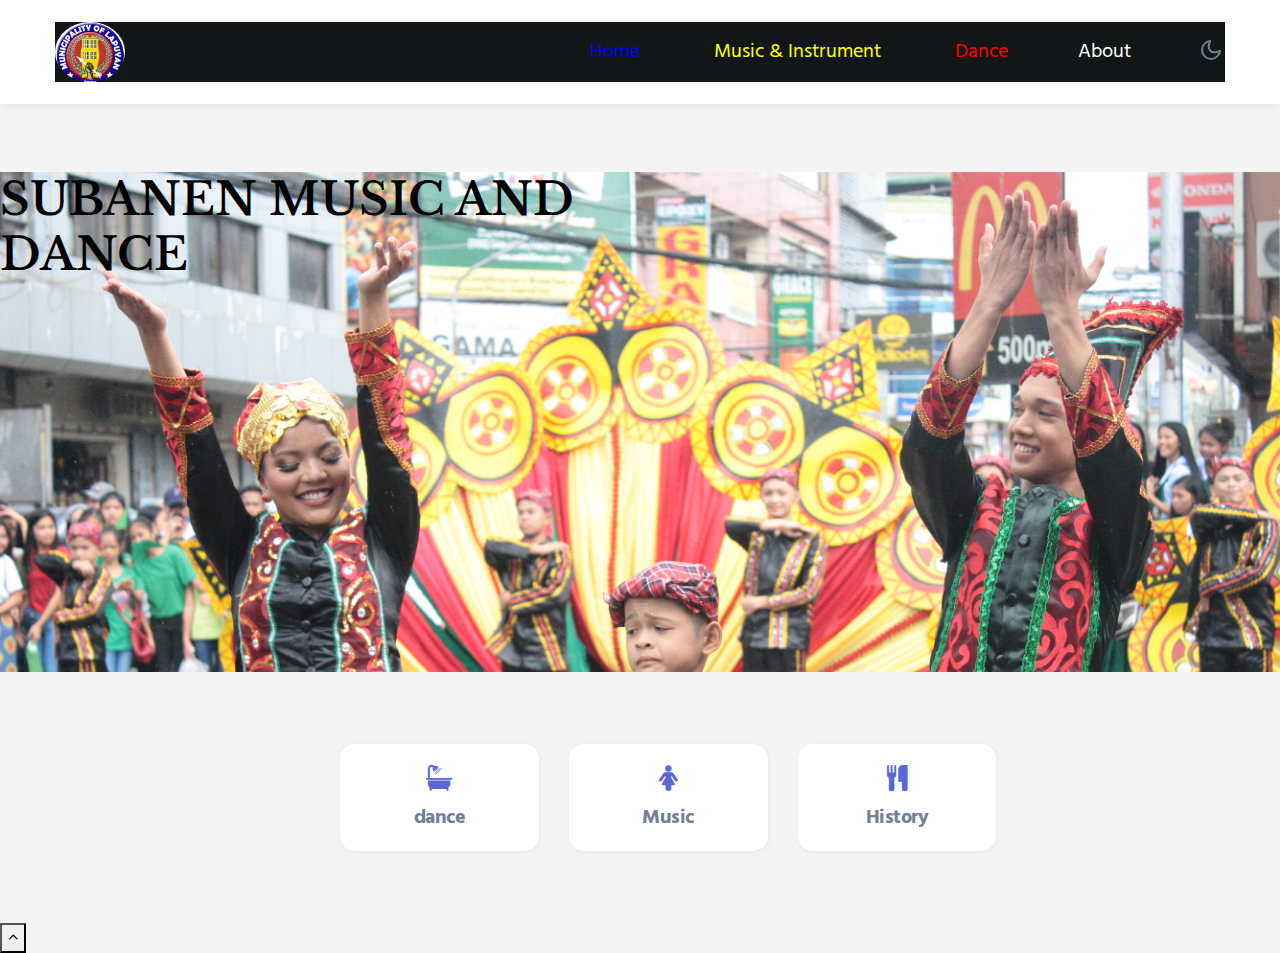
==== commit 68ca9a4a: "Update index.html" ====
--- a/index.html
+++ b/index.html
@@ -217,13 +217,11 @@
                 <!-- //homeblock1-->
             <div class="bg-head">
                 <section class="w3l-testimonials" id="testimonials">
-                    <div class="item">
-                                    <div class="row slider-info" style="height: 400px; padding-left: 300px; margin-top: 10px;">
-                                        <div class="col-lg-8 message-info align-self">
-                                            <h1 style="margin-top:5%; color:black" class="title-big mb-4" style="width: 600px;font-size: 500px; font-family: 'Trebuchet MS', 'Lucida Sans Unicode', 'Lucida Grande', 'Lucida Sans', Arial, sans-serif; ">
+                  
+                                           <p> <h2 style="margin-top:5%; color:black" class="title-big mb-4" style="width: 600px;font-size: 400px; font-family: 'Trebuchet MS', 'Lucida Sans Unicode', 'Lucida Grande', 'Lucida Sans', Arial, sans-serif; ">
                                                 SUBANEN MUSIC AND DANCE
-                                            </h1>
-                                            <p class="message"></p>
+                                            </h2>
+			</p>
                                     </div>
                                 </div>                  
                             </div>
@@ -358,4 +356,4 @@
 
 </body>
 
-</html>+</html>
